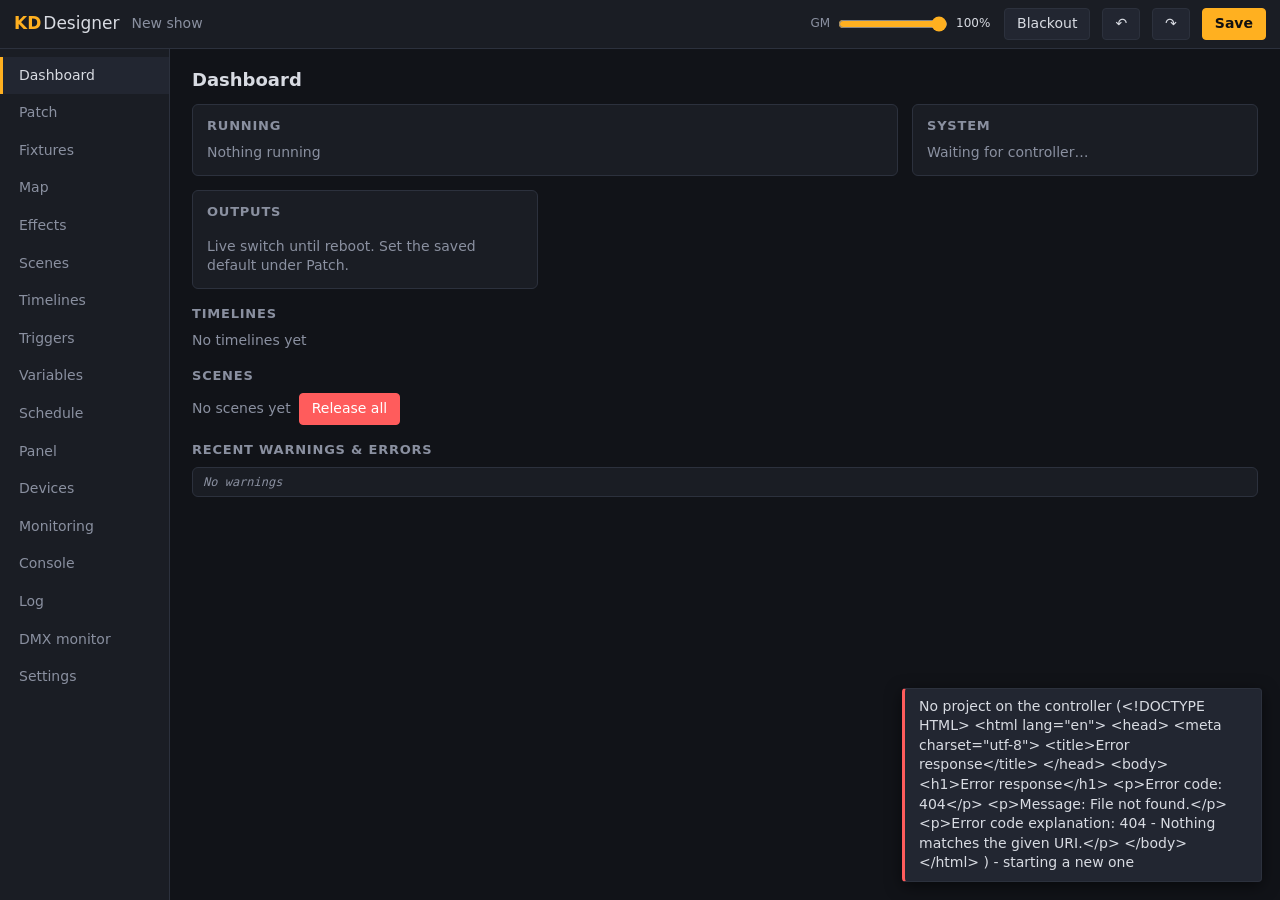
==== data/www/index.html @ e789a769 "first commit" ====
<!doctype html>
<html lang="en">
<head>
<meta charset="utf-8">
<meta name="viewport" content="width=device-width,initial-scale=1">
<title>KD Designer</title>
<link rel="stylesheet" href="style.css">
</head>
<body>
<header class="top">
  <div class="brand">KD<span>Designer</span></div>
  <div id="projName" class="proj"></div>
  <div class="chips" id="chips"></div>
  <div class="spacer"></div>
  <label class="gm" title="Grand master">GM <input type="range" id="gm" min="0" max="100" value="100"><span id="gmVal">100%</span></label>
  <button id="bo" class="btn" title="Blackout">Blackout</button>
  <button id="undoBtn" class="btn" title="Undo (Ctrl+Z)" disabled>↶</button>
  <button id="redoBtn" class="btn" title="Redo (Ctrl+Y)" disabled>↷</button>
  <button id="save" class="btn primary" title="Save project to USB (Ctrl+S)">Save</button>
</header>
<nav class="side" id="nav">
  <button data-view="dashboard">Dashboard</button>
  <button data-view="patch">Patch</button>
  <button data-view="fixtures">Fixtures</button>
  <button data-view="map">Map</button>
  <button data-view="effects">Effects</button>
  <button data-view="scenes">Scenes</button>
  <button data-view="timelines">Timelines</button>
  <button data-view="triggers">Triggers</button>
  <button data-view="variables">Variables</button>
  <button data-view="schedule">Schedule</button>
  <button data-view="panel">Panel</button>
  <button data-view="devices">Devices</button>
  <button data-view="monitor">Monitoring <span id="monBadge" class="badge"></span></button>
  <button data-view="console">Console</button>
  <button data-view="log">Log <span id="logBadge" class="badge"></span></button>
  <button data-view="dmx">DMX monitor</button>
  <button data-view="settings">Settings</button>
</nav>
<main id="main"></main>
<div id="toast"></div>
<script src="fx.js"></script>
<script src="model.js"></script>
<script src="fixture-lib.js"></script>
<!-- The UI in parts, in this order (one shared scope; app-main.js starts it). -->
<script src="app-core.js"></script>
<script src="app-grammar.js"></script>
<script src="app-rig.js"></script>
<script src="app-library.js"></script>
<script src="app-show.js"></script>
<script src="app-triggers.js"></script>
<script src="app-trigger-tools.js"></script>
<script src="app-system.js"></script>
<script src="app-drivers.js"></script>
<script src="app-main.js"></script>
</body>
</html>
---- data/www/style.css ----
:root {
  --bg: #111318; --panel: #1a1d24; --panel2: #222631; --border: #2c313d;
  --text: #d8dbe2; --muted: #8a90a0; --accent: #ffb020; --blue: #4aa3ff;
  --ok: #3ecf8e; --warn: #ffb020; --err: #ff5c5c; --debug: #6b7280;
  --mono: ui-monospace, "Cascadia Mono", Consolas, monospace;
}
* { box-sizing: border-box; }
html, body { margin: 0; height: 100%; }
body {
  background: var(--bg); color: var(--text); font: 14px/1.4 system-ui, "Segoe UI", sans-serif;
  display: grid; grid-template-columns: var(--nav-w, 170px) 1fr; grid-template-rows: auto 1fr; overflow: hidden;
}
button, input, select, textarea { font: inherit; color: inherit; }
input, select, textarea {
  background: var(--bg); border: 1px solid var(--border); border-radius: 4px; padding: 4px 6px; min-width: 0;
}
input:focus, select:focus, textarea:focus { outline: none; border-color: var(--blue); }
input[type=range] { padding: 0; accent-color: var(--accent); }
input[type=checkbox] { accent-color: var(--accent); }
input.invalid { border-color: var(--err); background: #2a1515; }
h2 { margin: 0 0 12px; font-size: 18px; font-weight: 600; }
h3 { margin: 16px 0 8px; font-size: 13px; text-transform: uppercase; letter-spacing: .06em; color: var(--muted); }

.top {
  grid-column: 1 / -1; display: flex; align-items: center; gap: 12px; padding: 8px 14px;
  background: var(--panel); border-bottom: 1px solid var(--border); flex-wrap: wrap;
}
.brand { font-weight: 700; font-size: 17px; color: var(--accent); }
.brand span { color: var(--text); font-weight: 400; margin-left: 2px; }
.proj { color: var(--muted); }
.proj.dirty::after { content: " ● unsaved"; color: var(--accent); }
.spacer { flex: 1; }
.chips { display: flex; gap: 6px; flex-wrap: wrap; }
.chip { font-size: 12px; padding: 2px 8px; border-radius: 10px; background: var(--panel2); color: var(--muted); white-space: nowrap; }
.chip.ok { color: var(--ok); } .chip.bad { color: var(--err); }
.gm { display: flex; align-items: center; gap: 6px; color: var(--muted); font-size: 12px; }
.gm input { width: 110px; }
#gmVal { width: 36px; color: var(--text); }

.btn {
  background: var(--panel2); border: 1px solid var(--border); border-radius: 4px; padding: 5px 12px; cursor: pointer;
}
.btn:hover { border-color: var(--muted); }
.btn.primary { background: var(--accent); color: #111; border-color: var(--accent); font-weight: 600; }
.btn.danger, .btn.active-bo { background: var(--err); border-color: var(--err); color: #fff; }
.btn.small { padding: 2px 8px; font-size: 12px; }
.btn.ghost { background: none; }

.side { background: var(--panel); border-right: 1px solid var(--border); padding: 8px 0; overflow-y: auto; position: relative; }
.side button { overflow: hidden; text-overflow: ellipsis; white-space: nowrap; }
.side button {
  display: flex; justify-content: space-between; width: 100%; text-align: left; background: none; border: 0;
  padding: 9px 16px; cursor: pointer; color: var(--muted); border-left: 3px solid transparent;
}
.side button:hover { color: var(--text); }
.side button.on { color: var(--text); border-left-color: var(--accent); background: var(--panel2); }
.badge { background: var(--err); color: #fff; border-radius: 8px; font-size: 11px; padding: 0 6px; }
.badge:empty { display: none; }

main { overflow: auto; padding: 18px 22px; }
.grid { display: grid; gap: 14px; grid-template-columns: repeat(auto-fill, minmax(260px, 1fr)); }
.card { background: var(--panel); border: 1px solid var(--border); border-radius: 6px; padding: 12px 14px; }
.row { display: flex; gap: 8px; align-items: center; flex-wrap: wrap; }
.muted { color: var(--muted); }
.mono { font-family: var(--mono); }
.split { display: grid; grid-template-columns: var(--left, 220px) 14px minmax(0, 1fr); column-gap: 2px; align-items: start; }
.split > :first-child { min-width: 0; }
.list .item > span { min-width: 0; overflow: hidden; text-overflow: ellipsis; white-space: nowrap; }

/* draggable dividers: drag to resize, double-click to reset */
.splitter { align-self: stretch; cursor: col-resize; position: relative; touch-action: none; min-height: 40px; }
.splitter::after { content: ""; position: absolute; left: 6px; top: 0; bottom: 0; width: 2px; border-radius: 1px; background: var(--border); transition: background .15s; }
.splitter:hover::after, .splitter.drag::after { background: var(--accent); }
.side > .splitter { position: absolute; top: 0; right: 0; bottom: 0; width: 10px; min-height: 0; z-index: 5; }
.side > .splitter::after { left: 8px; background: transparent; }
.side > .splitter:hover::after, .side > .splitter.drag::after { background: var(--accent); }
body.resizing, body.resizing * { cursor: col-resize !important; user-select: none !important; }
.list { background: var(--panel); border: 1px solid var(--border); border-radius: 6px; overflow: hidden; }
.list .item { padding: 8px 12px; cursor: pointer; border-bottom: 1px solid var(--border); display: flex; gap: 8px; }
.list .item:last-child { border-bottom: 0; }
.list .item:hover { background: var(--panel2); }
.list .item.sel { background: var(--panel2); box-shadow: inset 3px 0 var(--accent); }
.list .item .id { color: var(--muted); width: 24px; }
.form { display: grid; grid-template-columns: 120px 1fr; gap: 8px 12px; align-items: center; max-width: 640px; }
.form label { color: var(--muted); }

table { border-collapse: collapse; width: 100%; }
th { text-align: left; font-weight: 500; color: var(--muted); font-size: 12px; padding: 4px 6px; border-bottom: 1px solid var(--border); }
td { padding: 3px 6px; border-bottom: 1px solid var(--border); }
td input, td select { width: 100%; }
td.narrow { width: 80px; }
.row.nowrap { flex-wrap: nowrap; }
.uni td.off input:not([type=checkbox]), .uni td.off select { opacity: .35; }
.uni th.off { text-decoration: line-through; }
/* On/off buttons (also used as <button>, so set the background explicitly). */
.toggle { display: inline-flex; align-items: center; gap: 6px; padding: 6px 14px; border: 1px solid #3a4150; border-radius: 6px; cursor: pointer;
  background: var(--panel2); color: var(--text); font: inherit; font-weight: 500; user-select: none; transition: background .12s, border-color .12s; }
.toggle:hover { border-color: var(--muted); background: #2a2f3b; }
.toggle.on { background: var(--ok); border-color: var(--ok); color: #06130d; font-weight: 600; }
.toggle.on:hover { background: #52dba0; }
.toggle input { display: none; }
.dot { display: inline-block; width: 8px; height: 8px; border-radius: 50%; background: var(--debug); margin-right: 6px; }
.dot.ok { background: var(--ok); } .dot.bad { background: var(--err); } .dot.warn { background: var(--warn); }

.pb { padding: 8px 0; border-bottom: 1px solid var(--border); }
.pb:last-child { border-bottom: 0; }
.bar { height: 6px; background: var(--panel2); border-radius: 3px; overflow: hidden; margin: 6px 0; }
.bar > div { height: 100%; background: var(--accent); }
.tag { font-size: 11px; padding: 1px 6px; border-radius: 3px; background: var(--panel2); color: var(--muted); }
.tag.bad { color: #fff; background: var(--err); }

/* timeline */
tr.trig-cue td { background: color-mix(in srgb, #ffd23f 5%, transparent); }

/* timeline tracks (Pharos-style lanes) */
.tl-tools { margin-top: 10px; }
.tl-tools .btn.on { border-color: var(--accent); color: var(--accent); }
.tl-scroll { margin: 6px 0 4px; border: 1px solid var(--border); border-radius: 4px; background: var(--panel); overflow-x: auto; overflow-y: hidden; }
.tl-grid { position: relative; width: calc(210px + var(--w)); user-select: none; touch-action: none; }
.tl-row { display: grid; grid-template-columns: 210px var(--w); border-top: 1px solid var(--border); }
.tl-row:first-child { border-top: 0; }
/* the track names stay put while the lanes scroll sideways */
.tl-h { position: sticky; left: 0; z-index: 5; background: var(--panel); display: flex; gap: 4px; align-items: center; padding: 4px 6px; border-right: 1px solid var(--border); font-size: 12px; min-width: 0; }
.tl-h.on { background: color-mix(in srgb, var(--accent) 10%, var(--panel)); }
.tl-h.cur { box-shadow: inset 3px 0 var(--accent); background: color-mix(in srgb, var(--accent) 8%, var(--panel)); }
.tl-h input { flex: 1; min-width: 0; padding: 3px 5px; font-size: 12px; }
.tl-h .btn { white-space: nowrap; }
/* grid lines at the snap step (they follow the zoom) */
.tl-lane { position: relative; height: 44px; background: var(--panel2); overflow: hidden; cursor: crosshair;
  background-image: linear-gradient(to right, color-mix(in srgb, var(--border) 55%, transparent) 1px, transparent 1px); background-size: var(--g) 100%; }
.tl-lane.curlane { background-color: color-mix(in srgb, var(--accent) 5%, var(--panel2)); }
.tl-lane.drop { background-color: color-mix(in srgb, var(--blue) 14%, var(--panel2)); }
.tl-lane.ruler { height: 22px; cursor: text; background: var(--panel); background-image: none; }
.tl-lane.ruler span { position: absolute; top: 4px; font-size: 10px; color: var(--muted); padding-left: 3px; border-left: 1px solid var(--border); pointer-events: none; transform: none; }
.tl-lane.trig { height: 26px; }
.tl-lane .head { position: absolute; top: 0; bottom: 0; width: 2px; background: var(--accent); pointer-events: none; display: none; z-index: 3; }
.tl-cur { position: absolute; top: 0; bottom: 0; width: 0; border-left: 1px dashed var(--text); opacity: .7; pointer-events: none; z-index: 3; }
.tl-after { position: absolute; top: 0; bottom: 0; right: 0; background: rgba(0, 0, 0, .28); pointer-events: none; }
.tl-endm { position: absolute; top: 0; bottom: 0; width: 9px; margin-left: -9px; cursor: ew-resize; z-index: 4;
  background: var(--accent); clip-path: polygon(0 0, 100% 0, 100% 100%); }
.tl-box { position: absolute; border: 1px solid var(--accent); background: color-mix(in srgb, var(--accent) 14%, transparent); pointer-events: none; z-index: 6; }
.blk { position: absolute; top: 4px; bottom: 4px; min-width: 4px; border-radius: 3px; overflow: hidden; cursor: grab; border: 1px solid color-mix(in srgb, var(--bc) 70%, transparent);
  background: color-mix(in srgb, var(--bc) calc(var(--ba) * 55%), var(--panel)); }
.blk:active { cursor: grabbing; }
/* colour clip: a solid bar of its colour at its intensity; effect/scene clips: a preview */
.blk.solid { background: var(--solid); }
.blk .thumb { position: absolute; inset: 0; width: 100%; height: 100%; pointer-events: none; }
/* holds until the next cue: no end edge of its own */
.blk.hold { border-right-style: dashed; border-top-right-radius: 0; border-bottom-right-radius: 0; }
.blk .ramp { position: absolute; top: 0; bottom: 0; left: 0; pointer-events: none; }
.blk .ramp.out { left: auto; right: 0; }
.blk .ramp svg { width: 100%; height: 100%; display: block; }
.blk .ramp polygon { fill: rgba(0, 0, 0, .38); }
.blk .ramp polyline { fill: none; stroke: color-mix(in srgb, var(--bc) 60%, #fff); stroke-width: 1.5; vector-effect: non-scaling-stroke; }
.blk span { position: relative; padding: 0 5px; font-size: 11px; line-height: 34px; white-space: nowrap; color: #fff; text-shadow: 0 0 3px #000, 0 0 2px #000; pointer-events: none; }
.blk .eg { position: absolute; top: 0; bottom: 0; width: 6px; cursor: ew-resize; z-index: 1; }
.blk .eg.l { left: 0; }
.blk .eg.r { right: 0; }
.blk .eg:hover { background: color-mix(in srgb, var(--bc) 50%, transparent); }
.blk .fh { position: absolute; top: 0; width: 8px; height: 8px; margin-left: -4px; background: #fff; border: 1px solid #000; cursor: col-resize; z-index: 2; opacity: 0; }
.blk .fh.out { margin-left: 0; margin-right: -4px; }
.blk:hover .fh, .blk.sel .fh { opacity: .9; }
.blk.sel, .tcue.sel { outline: 2px solid var(--accent); outline-offset: -1px; z-index: 2; }
.blk.fx { background-image: repeating-linear-gradient(90deg, rgba(255, 59, 48, .35) 0 8px, rgba(255, 214, 10, .35) 8px 16px, rgba(52, 199, 89, .35) 16px 24px, rgba(10, 132, 255, .35) 24px 32px); }
.fx-def { font-size: 11px; }
.blk.bad { --bc: var(--err) !important; background-image: repeating-linear-gradient(45deg, transparent 0 6px, rgba(255, 92, 92, .25) 6px 12px); }
.tcue { position: absolute; top: 2px; bottom: 2px; border-left: 2px dashed var(--tc, #ffd23f); cursor: grab; }
.tcue::before { content: ''; position: absolute; top: 7px; left: -6px; width: 9px; height: 9px; transform: rotate(45deg); background: var(--tc, #ffd23f); }
.tcue span { position: absolute; left: 7px; top: 3px; font-size: 11px; white-space: nowrap; color: var(--tc, #ffd23f); padding: 0 3px; border-radius: 3px; }
.tcue span:hover, .tcue.sel span { background: color-mix(in srgb, var(--tc, #ffd23f) 18%, transparent); }
.tcue::after { content: ''; position: absolute; top: 0; bottom: 0; left: -7px; width: 12px; }   /* wider grab area than the 2px line */
.tcue.bad { --tc: var(--err); }
.cue-ed { margin-top: 12px; padding: 10px; border: 1px solid var(--border); border-radius: 6px; background: var(--panel); }
.cue-ed .form { margin-top: 8px; }
.cue-ed .swatch { width: 18px; height: 18px; }
.seg { display: inline-flex; border: 1px solid var(--border); border-radius: 5px; overflow: hidden; }
.seg button { background: var(--panel2); color: var(--muted); border: 0; padding: 4px 10px; cursor: pointer; font: inherit; font-size: 12px; }
.seg button.on { background: var(--blue); color: #fff; }
.cue-list tr[data-cuerow] { cursor: pointer; }
.cue-list tr.sel td { background: color-mix(in srgb, var(--accent) 12%, transparent); }
.track-fx { margin-top: 10px; padding: 10px; border: 1px solid color-mix(in srgb, var(--accent) 50%, var(--border)); border-radius: 6px; display: flex; flex-direction: column; gap: 8px; }

/* map (floor plan with fixtures) */
.map-tools { margin: 8px 0; gap: 8px; }
.map-wrap { max-width: 100%; }
.map-canvas, .mini-map { position: relative; width: 100%; border: 1px solid var(--border); border-radius: 6px; overflow: hidden; user-select: none; touch-action: none;
  background-color: #0c0e12; background-image: linear-gradient(rgba(255,255,255,.05) 1px, transparent 1px), linear-gradient(90deg, rgba(255,255,255,.05) 1px, transparent 1px);
  background-size: 2.5% 4%, 2.5% 4%; }
.map-canvas.has-bg { background-image: none; }
.map-canvas img, .mini-map img { position: absolute; inset: 0; width: 100%; height: 100%; object-fit: fill; opacity: .55; pointer-events: none; }
.mini-map { max-width: 520px; }
.mfx { position: absolute; transform: translate(-50%, -50%); display: flex; flex-direction: column; align-items: center; cursor: grab; z-index: 1; }
.mfx .dot, .sc-chip .dot { width: 24px; height: 24px; box-sizing: border-box; border-radius: 50%; border: 2px solid #9aa3b5; background: #20242d; color: #cfd5e2;
  display: grid; place-items: center; transition: background .15s, box-shadow .15s, color .15s; }
.mfx .dot svg, .sc-chip .dot svg { width: 15px; height: 15px; }
.mfx .dot.lit, .sc-chip .dot.lit { color: #111; }
/* maps with many fixtures (pixel grids): small dots without icons */
.map-canvas.dense .mfx .dot { width: 13px; height: 13px; border-width: 1.5px; transition: none; }
.fx-prev .mfx .dot { transition: none; }   /* repainted every frame anyway */
.map-canvas.dense .mfx .dot svg { display: none; }
.map-canvas.dense .mfx .lbl { font-size: 9px; }
/* Scenes: fixtures that are not in the scene are faded */
.sc-map .mfx { cursor: pointer; }
.mfx.out .dot, .sc-chip.out .dot { border-style: dashed; opacity: .5; }
.mfx.out .lbl { opacity: .55; }
.mfx .lbl { margin-top: 2px; font-size: 10px; white-space: nowrap; color: var(--text); text-shadow: 0 0 3px #000, 0 0 2px #000; pointer-events: none; }
.mfx.sel .dot { border-color: var(--accent); outline: 2px solid color-mix(in srgb, var(--accent) 45%, transparent); outline-offset: 2px; }
.mini-map .mfx { cursor: pointer; }
.mini-map .mfx:not(.sel) { opacity: .55; }
.map-canvas .band { position: absolute; border: 1px dashed var(--accent); background: color-mix(in srgb, var(--accent) 12%, transparent); pointer-events: none; z-index: 2; }
.map-selbar { display: flex; flex-wrap: wrap; gap: 6px; align-items: center; margin-top: 8px; padding: 8px; border-radius: 6px; background: var(--panel); border: 1px solid var(--border); }
.map-fx .placed { width: 14px; color: var(--muted); }
.map-fx .placed.on { color: var(--accent); }
.map-fx { max-height: 50vh; overflow-y: auto; }
.map-fx .item { cursor: grab; user-select: none; }
.map-ghost { position: fixed; z-index: 90; transform: translate(-50%, -130%); padding: 3px 8px; border-radius: 4px; background: var(--accent); color: #000; font-size: 12px; pointer-events: none; }
/* timeline ruler (the .tl-lane.ruler row) */
.ruler { position: relative; height: 16px; font-size: 10px; color: var(--muted); }
.ruler span { position: absolute; transform: translateX(-50%); }

/* autocomplete */
.ac { position: fixed; z-index: 50; background: var(--panel); border: 1px solid var(--border); border-radius: 4px; box-shadow: 0 6px 24px #0008; max-height: 260px; overflow-y: auto; min-width: 260px; display: none; }
.ac .opt { padding: 4px 10px; display: flex; gap: 10px; cursor: pointer; font-family: var(--mono); font-size: 13px; }
.ac .opt.on { background: var(--panel2); box-shadow: inset 2px 0 var(--accent); }
.ac .opt .d { color: var(--muted); font-family: system-ui, sans-serif; margin-left: auto; }
.ac .opt.hint { color: var(--muted); cursor: default; font-style: italic; }
.ac .sig { border-top: 1px solid var(--border); padding: 4px 10px; font-size: 12px; color: var(--muted); font-family: var(--mono); }
.cmd, .cmd-like { font-family: var(--mono); width: 100%; }

/* trigger list */
.trig-list { max-height: calc(100vh - 250px); overflow-y: auto; }
.list .item.sep { font-weight: 600; font-size: 12px; letter-spacing: .04em; color: var(--muted); background: var(--bg); padding: 10px 12px 4px; border-bottom: 2px solid var(--tc, var(--border)); }
.list .item.disabled { opacity: .45; }
.list .item.tinted { box-shadow: inset 4px 0 var(--tc); background: color-mix(in srgb, var(--tc) 9%, transparent); }
.list .item.tinted.sel { box-shadow: inset 4px 0 var(--tc), inset 0 0 0 1px color-mix(in srgb, var(--tc) 60%, transparent); background: color-mix(in srgb, var(--tc) 18%, var(--panel2)); }
.list .item[data-drag] { cursor: grab; touch-action: none; user-select: none; }
.trig-list .item { transition: background-color 1.2s, box-shadow 1.2s; }
.trig-list .item.fire { background-color: color-mix(in srgb, var(--accent) 40%, transparent); box-shadow: inset 0 0 0 2px var(--accent); transition: none; }
.trig-list .item.running:not(.fire) { background-color: color-mix(in srgb, var(--accent) 16%, transparent); box-shadow: inset 0 0 0 2px var(--accent); animation: trigRun 1.6s ease-in-out infinite; }
@keyframes trigRun { 50% { background-color: color-mix(in srgb, var(--accent) 28%, transparent); } }
.run-left { font-size: 11px; color: var(--accent); margin-left: 4px; white-space: nowrap; }
.fl-node.running rect:not(.fl-col) { stroke: var(--accent); stroke-width: 2; fill: color-mix(in srgb, var(--accent) 22%, var(--panel2)); }
.fired-from { font-size: 11px; font-weight: 600; color: var(--accent); margin-left: 4px; white-space: nowrap; }

/* trigger flow view (show flow) */
.flow-toggle { font-size: 13px; font-weight: 400; margin-left: 14px; cursor: pointer; }
.trig-flow { overflow: auto; resize: vertical; min-height: 80px; max-height: 80vh; background: var(--panel); border: 1px solid var(--border); border-radius: 6px; }
.trig-flow svg { display: block; font-size: 12px; }
.flow-help { font-size: 12px; margin: 4px 0 12px; }
.fl-node { cursor: pointer; }
.fl-node rect { fill: var(--panel2); stroke: var(--border); transition: fill 1.2s, stroke 1.2s; }
.fl-node rect.fl-col { stroke: none; }
.fl-node text { fill: var(--text); pointer-events: none; }
.fl-node .fl-id, .fl-node .fl-type { fill: var(--muted); font-size: 11px; }
.fl-node.tl rect { fill: color-mix(in srgb, var(--blue) 14%, var(--panel2)); stroke: color-mix(in srgb, var(--blue) 55%, transparent); }
.fl-node.disabled { opacity: .45; }
.fl-node.sel rect:not(.fl-col) { stroke: var(--accent); stroke-width: 2; }
.fl-node:hover rect:not(.fl-col) { stroke: var(--text); }
.fl-node.fire rect:not(.fl-col) { fill: color-mix(in srgb, var(--accent) 55%, var(--panel2)); stroke: var(--accent); transition: none; }
.fl-node.fire-src rect:not(.fl-col) { stroke: var(--accent); transition: none; }
.fl-edge path { fill: none; stroke: var(--muted); stroke-opacity: .55; stroke-width: 1.4; marker-end: url(#flArrow); transition: stroke 1.2s, stroke-width 1.2s, stroke-opacity 1.2s; }
.fl-edge.weak path, .fl-edge.back path { stroke-dasharray: 5 4; }
.fl-edge.sel path { stroke: var(--text); stroke-opacity: .9; }
.fl-edge.fire path { stroke: var(--accent); stroke-opacity: 1; stroke-width: 3; marker-end: url(#flArrowHot); transition: none; }
.fl-edge:hover path { stroke-opacity: 1; stroke-width: 2.4; }
.fl-edge path.hit { stroke: transparent; stroke-width: 10; stroke-dasharray: none; marker-end: none; transition: none; }
.fl-why { fill: var(--text); font-size: 11px; paint-order: stroke; stroke: var(--panel); stroke-width: 4px; stroke-linejoin: round; pointer-events: none; }
#flArrow path { fill: var(--muted); }
#flArrowHot path { fill: var(--accent); }

/* Triggers page tools: templates, find & replace, history (app-trigger-tools.js) */
h2.trig-head { display: flex; align-items: center; flex-wrap: wrap; gap: 4px 0; }
h2.trig-head .btn { margin-left: 6px; }
.btn.on { border-color: var(--accent); color: var(--accent); }
.trig-tool { background: var(--panel); border: 1px solid var(--border); border-radius: 6px; padding: 10px 12px; margin-bottom: 12px; display: flex; flex-direction: column; gap: 8px; max-height: 60vh; overflow: auto; }
.trig-tool h4 { margin: 6px 0 0; font-size: 13px; color: var(--muted); text-transform: uppercase; letter-spacing: .04em; }
.tpl-grid { display: grid; grid-template-columns: repeat(auto-fill, minmax(280px, 1fr)); gap: 8px; }
.tpl-card { background: var(--panel2); border: 1px solid var(--border); border-radius: 6px; padding: 8px 10px; display: flex; flex-direction: column; gap: 4px; font-size: 13px; }
.tpl-trig { border-top: 1px solid var(--border); padding-top: 4px; }
.tpl-trig code { display: block; font-size: 11.5px; margin: 2px 0 0 8px; white-space: pre-wrap; word-break: break-word; }
.fr-hits { display: flex; flex-direction: column; gap: 4px; }
.fr-hit { background: var(--panel2); border-radius: 4px; padding: 4px 8px; cursor: pointer; font-size: 13px; }
.fr-hit:hover { outline: 1px solid var(--accent); }
.fr-hit .id { color: var(--muted); font-size: 11px; }
.fr-hit .mono { font-size: 12px; word-break: break-word; }
.fr-hit mark { background: color-mix(in srgb, var(--accent) 45%, transparent); color: inherit; border-radius: 2px; }
.fr-after { color: var(--ok); }
.fr-after.bad { color: var(--err); }
.trig-hist { background: var(--panel); border: 1px solid var(--border); border-radius: 6px; padding: 6px 8px; margin-bottom: 12px; }
.hist-body { overflow: auto; max-height: 300px; resize: vertical; }
.hist-body svg { display: block; font-size: 12px; }
.hist-row { cursor: pointer; }
.hist-bg { fill: transparent; }
.hist-row:nth-child(even) .hist-bg { fill: color-mix(in srgb, var(--text) 3%, transparent); }
.hist-row:hover .hist-bg { fill: color-mix(in srgb, var(--accent) 12%, transparent); }
.hist-lbl { fill: var(--text); }
.hist-lbl .fl-id, .hist-n { fill: var(--muted); font-size: 11px; }
.hist-tick:hover { stroke: var(--text); stroke-width: 1; }
.hist-grid { stroke: var(--border); stroke-dasharray: 2 3; }
.hist-ax { fill: var(--muted); font-size: 11px; }
.hist-now { stroke: var(--accent); stroke-opacity: .6; }
.list .item.dragging { opacity: .35; }
.drag-ghost { position: fixed; z-index: 80; pointer-events: none; background: var(--panel2); border: 1px solid var(--accent); border-radius: 4px; box-shadow: 0 8px 24px #000a; opacity: .95; padding: 8px 12px; display: flex; gap: 8px; }
body.dragging-item, body.dragging-item * { cursor: grabbing !important; user-select: none !important; }
.list .item.drop-before { box-shadow: inset 0 3px 0 var(--accent) !important; }
.list .item.drop-after { box-shadow: inset 0 -3px 0 var(--accent) !important; }
/* trigger action lines: drag by the grip to change the order */
.act-grip { cursor: grab; touch-action: none; user-select: none; color: var(--muted); padding: 0 2px; font-size: 16px; }
.act-grip:hover { color: var(--text); }
.act-row.dragging { opacity: .35; }
.act-row.drop-before { box-shadow: 0 -3px 0 var(--accent); }
.act-row.drop-after { box-shadow: 0 3px 0 var(--accent); }
.swatches { gap: 6px; }
.swatch.custom { position: relative; background: conic-gradient(red, yellow, lime, cyan, blue, magenta, red); color: #fff; font-weight: 700; text-shadow: 0 0 2px #000; }
.swatch.custom input { display: block; position: absolute; inset: 0; width: 100%; height: 100%; opacity: 0; cursor: pointer; border: 0; padding: 0; }

/* syntax highlighting (mirror behind a transparent-text input) */
.hl { position: relative; flex: 1; min-width: 0; background: var(--bg); border-radius: 4px; }
.hl.invalid { background: #2a1515; }
.hl > input, .hl > .mirror { font-family: var(--mono); font-size: 13px; line-height: 20px; height: 30px; padding: 4px 6px; border: 1px solid transparent; border-radius: 4px; box-sizing: border-box; letter-spacing: 0; }
.hl > input { position: relative; z-index: 1; width: 100%; background: transparent !important; color: transparent; caret-color: var(--text); border-color: var(--border); }
.hl > input:focus { border-color: var(--blue); }
.hl > input.invalid { border-color: var(--err); }
.hl > input::selection { background: #4aa3ff55; color: transparent; }
.hl > input::placeholder { color: var(--muted); }
.hl > .mirror { position: absolute; inset: 0; overflow: hidden; pointer-events: none; color: var(--text); }
.hl .mi { white-space: pre; }
.hl-cmd { color: #ff9f43; font-weight: 600; }
.hl-kw { color: #4aa3ff; }
.hl-ref { color: #3ecf8e; }
.hl-num { color: #c084fc; }
.hl-addr { color: #3ad1e0; }
.hl-str { color: #ffd88a; }
.hl-var { color: #f472b6; font-weight: 600; }
.hl-comment { color: var(--muted); font-style: italic; }
.hl-err { color: #ff8080; text-decoration: underline wavy #ff5c5c; text-underline-offset: 3px; }
.hl-ghost { opacity: .55; font-style: italic; }
#hltip { position: fixed; z-index: 70; display: none; max-width: 340px; background: var(--panel2); border: 1px solid var(--border); border-left: 3px solid var(--blue);
  border-radius: 4px; padding: 6px 10px; font-size: 12px; white-space: pre-line; box-shadow: 0 6px 20px #0009; pointer-events: none; }
#hltip.hltip-cmd { border-left-color: #ff9f43; } #hltip.hltip-ref { border-left-color: #3ecf8e; } #hltip.hltip-num { border-left-color: #c084fc; }
#hltip.hltip-addr { border-left-color: #3ad1e0; } #hltip.hltip-str { border-left-color: #ffd88a; } #hltip.hltip-var { border-left-color: #f472b6; }
#hltip.hltip-err { border-left-color: var(--err); }

.keys { font-size: 11px; margin: 6px 0 0; line-height: 1.5; }

/* trigger type tags: one colour per type */
.tag.tt { font-weight: 600; letter-spacing: .02em; color: var(--ttc, var(--muted)); background: color-mix(in srgb, var(--ttc, var(--muted)) 16%, transparent); }
.tt-startup { --ttc: #9ca3af; } .tt-time { --ttc: #3ecf8e; } .tt-interval { --ttc: #2dd4bf; }
.tt-udp { --ttc: #4aa3ff; } .tt-osc { --ttc: #818cf8; } .tt-tcp { --ttc: #38bdf8; } .tt-http { --ttc: #a3e635; }
.tt-input { --ttc: #ffb020; } .tt-timeline_end { --ttc: #b07cff; } .tt-mode { --ttc: #e879f9; } .tt-panel { --ttc: #3ad1e0; }
.tt-dmx_change { --ttc: #ff9f43; } .tt-device { --ttc: #ff5c5c; } .tt-projector { --ttc: #ffb020; } .tt-variable { --ttc: #f472b6; } .tt-manual { --ttc: #d8dbe2; }
.tt-if { --ttc: #ffd23f; }

/* fixtures list */
.fx-list .item { gap: 6px; }
.list.fx-list .item > .nm { flex: 1 1 auto; min-width: 70px; }
.fx-list .item .tag.tt { max-width: 90px; overflow: hidden; text-overflow: ellipsis; white-space: nowrap; flex-shrink: 1; }
.fx-list .item.in-grp { box-shadow: inset 3px 0 0 var(--accent); }
.grp-tag { color: var(--accent); background: color-mix(in srgb, var(--accent) 14%, transparent); }

/* effects editor */
.fx-ed { margin-top: 8px; border: 1px solid var(--border); border-radius: 6px; overflow: hidden; background: #0e1015; }
.fx-code { display: grid; grid-template-columns: auto 1fr; height: 260px; }
.fx-gutter { margin: 0; padding: 8px 6px 8px 10px; font: 12px/1.5 var(--mono); color: var(--muted); text-align: right; overflow: hidden; background: var(--panel); border-right: 1px solid var(--border); user-select: none; }
#fxCode { resize: none; border: 0; border-radius: 0; padding: 8px 10px; font: 12px/1.5 var(--mono); background: transparent; color: var(--text); white-space: pre; overflow: auto; tab-size: 2; }
#fxCode.invalid { box-shadow: inset 3px 0 0 var(--err); }
.fx-err { padding: 4px 10px; font-size: 12px; border-top: 1px solid var(--border); background: var(--panel); }
.fx-err .ok { color: var(--ok); }
.fx-prev.strip { display: flex; gap: 4px; margin-top: 8px; padding: 10px; border-radius: 6px; background: #0c0e12; border: 1px solid var(--border); }
.fx-prev.strip span { flex: 1; height: 34px; border-radius: 4px; background: #20242d; }
.fx-prev.map-canvas { margin-top: 8px; }
.fx-prev .fx-ovl { position: absolute; inset: 0; width: 100%; height: 100%; opacity: .6; pointer-events: none; }   /* scaled up smoothly */
.fx-prev.grid { display: grid; gap: 3px; margin-top: 8px; padding: 10px; border-radius: 6px; background: #0c0e12; border: 1px solid var(--border); max-width: 340px; }
.fx-prev.grid span { aspect-ratio: 1; border-radius: 3px; background: #20242d; }
.fx-note { font-size: 11px; margin: -2px 0 4px; line-height: 1.35; }
.fx-params .fx-note { padding-left: 98px; }
.fx-params { display: flex; flex-direction: column; gap: 4px; margin-top: 8px; max-width: 520px; }
.fx-pn { min-width: 90px; font-size: 12px; color: var(--muted); }
.fx-pv { min-width: 44px; text-align: right; font-size: 12px; }
.fx-ref { margin-top: 10px; font-size: 12px; color: var(--muted); }
.fx-ref summary { cursor: pointer; color: var(--text); }
.fx-ref p { margin: 6px 0; }
.fx-funcs code { cursor: pointer; display: inline-block; margin: 2px; padding: 1px 5px; border-radius: 3px; background: var(--panel2); }
.fx-funcs code:hover { background: var(--blue); color: #fff; }

/* colour wheel */
.cw { display: flex; gap: 12px; align-items: flex-start; padding: 8px; border-radius: 6px; border: 1px solid var(--border); background: var(--panel2); outline: none; flex-wrap: wrap; }
.cw:focus-visible, .cw:focus { border-color: var(--accent); box-shadow: 0 0 0 2px color-mix(in srgb, var(--accent) 35%, transparent); }
.cw-disc { position: relative; width: 150px; height: 150px; flex: none; }
.cw-disc canvas { width: 150px; height: 150px; border-radius: 50%; cursor: crosshair; display: block; touch-action: none; }
.cw-dot { position: absolute; width: 12px; height: 12px; margin: -6px 0 0 -6px; border-radius: 50%; border: 2px solid #fff; box-shadow: 0 0 0 1px #000; pointer-events: none; }
.cw-side { display: flex; flex-direction: column; gap: 6px; min-width: 170px; }
.cw-sw { width: 28px; height: 28px; border-radius: 5px; border: 1px solid var(--border); flex: none; }
.cw-hex { width: 90px; }
.cw-lbl { display: flex; flex-direction: column; font-size: 11px; }
.cw-rgb label { display: flex; align-items: center; gap: 3px; font-size: 11px; }
.cw-rgb input { width: 54px; }
.cw-pal { display: flex; flex-wrap: wrap; gap: 4px; }
.cw-pal .swatch { width: 18px; height: 18px; }

/* triggers with problems */
.trig-err { display: inline-flex; align-items: center; justify-content: center; width: 16px; height: 16px; margin-right: 4px; border-radius: 50%;
  background: var(--err); color: #fff; font-weight: 800; font-size: 11px; flex: none; cursor: help; }
.list .item.has-err { box-shadow: inset 2px 0 0 var(--err); }
.trig-probs { margin-top: 8px; padding: 6px 10px; border-radius: 6px; border: 1px solid color-mix(in srgb, var(--err) 60%, transparent); background: color-mix(in srgb, var(--err) 10%, transparent); font-size: 12px; }
.trig-probs b { color: var(--err); }
.trig-probs ul { margin: 4px 0 0; padding-left: 18px; }

/* trigger list colour filter */
.col-filter { gap: 4px; margin-bottom: 6px; }
.col-filter .swatch { width: 18px; height: 18px; padding: 0; background-color: transparent; }
.col-filter .swatch.on { border-color: var(--text); box-shadow: 0 0 0 2px var(--accent); }
.col-filter.some .swatch:not(.on) { opacity: .45; }
.col-filter .swatch.unused:not(.on) { opacity: .25; transform: scale(.8); }
.col-filter { flex-wrap: wrap; }

/* trigger notes */
.trig-notes { width: 100%; margin-top: 8px; resize: vertical; font-size: 13px; line-height: 1.45; color: var(--text); background: color-mix(in srgb, #ffd23f 5%, var(--panel)); border-left: 3px solid color-mix(in srgb, #ffd23f 55%, transparent); }
.trig-notes::placeholder { font-style: italic; }
.note-mark { color: #ffd23f; opacity: .8; font-size: 12px; margin: 0 4px; cursor: help; }
.list .item.sep { display: flex; align-items: center; }

/* connections of the selected trigger */
.list .item.linked { background: color-mix(in srgb, var(--ok) 7%, transparent); }
.list .item.link-in:not(.link-out) { background: color-mix(in srgb, var(--blue) 9%, transparent); }
.link-mark { font-weight: 700; width: 14px; text-align: center; }
.link-mark.out { color: var(--ok); } .link-mark.in { color: var(--blue); }
.links { margin-top: 10px; display: flex; flex-direction: column; gap: 6px; padding: 8px 10px; background: var(--panel); border: 1px solid var(--border); border-radius: 6px; }
.links .link-head { min-width: 76px; font-size: 12px; }
.chip-link { font-size: 12px; padding: 2px 8px; border-radius: 10px; text-decoration: none; color: var(--text); border: 1px solid var(--border); }
.chip-link.in { border-color: color-mix(in srgb, var(--blue) 60%, transparent); }
.chip-link.out { border-color: color-mix(in srgb, var(--ok) 60%, transparent); }
.chip-link:hover { background: var(--panel2); }
.chip-link small { color: var(--muted); }

/* schedule */
table.sched tr.skipped td { opacity: .5; }
table.sched td:first-child { white-space: nowrap; }

/* mode groups on the dashboard */
.mode-groups { display: flex; flex-direction: column; gap: 10px; }
.mode-group { align-items: center; }
.mode-group > b { min-width: 120px; font-size: 15px; }
.mode-group .toggle { min-width: 84px; justify-content: center; padding: 8px 16px; font-size: 14px; }
.mode-group .toggle.on::before { content: "●"; font-size: 10px; }

/* monitoring */
.mon-bar { margin-bottom: 4px; }
.mon-grid { grid-template-columns: repeat(auto-fill, minmax(280px, 1fr)); }
.mon-card { border-top: 3px solid var(--border); }
.mon-card.online { border-top-color: var(--ok); }
.mon-card.offline { border-top-color: var(--err); background: color-mix(in srgb, var(--err) 6%, var(--panel)); }
.mon-rows { display: grid; grid-template-columns: 90px 1fr; gap: 3px 10px; font-size: 13px; }
.mon-rows > span:nth-child(even) { min-width: 0; overflow: hidden; text-overflow: ellipsis; white-space: nowrap; }
.tag.mon-online, .tag.mon-ok { color: var(--ok); }
.tag.mon-offline { color: #fff; background: var(--err); }
.tag.mon-warn { color: #111; background: var(--warn); }
.tag.mon-unknown { color: var(--muted); }
/* show devices: readings + test buttons on the monitoring cards */
.drv-pts { margin-top: 8px; border-top: 1px solid var(--border); padding-top: 6px; font-size: 13px; }
.drv-row { display: grid; grid-template-columns: minmax(0, 1fr) auto auto; gap: 6px; align-items: center; padding: 2px 0; }
.drv-name { overflow: hidden; text-overflow: ellipsis; white-space: nowrap; }
.drv-row .btn.small { padding: 1px 7px; }
.kiss { display: inline-block; min-width: 20px; text-align: center; border-radius: 3px; background: var(--panel2); color: var(--muted); font-size: 11px; padding: 1px 3px; }
.kiss.on { background: var(--ok); color: #111; }
.devtabs { margin: 0 0 14px; flex-wrap: wrap; }
.devtabs button { padding: 6px 14px; font-size: 13px; }
.devtabs small { opacity: .7; }
.drv-help { max-width: 1100px; }
.drv-dev { margin-bottom: 14px; }
.drv-form { margin: 10px 0; }
.drv-form > label { align-self: center; }
.drv-live { border-top: 1px solid var(--border); padding-top: 8px; }
.drv-slot { margin: 6px 0 10px; }
.drv-tbl { margin: 4px 0 8px; width: auto; }
.drv-tbl td, .drv-tbl th { padding: 3px 8px 3px 0; }
.drv-tbl th:first-child, .drv-tbl td:first-child { width: 90px; }
.drv-tbl th:nth-child(2), .drv-tbl td:nth-child(2) { width: 190px; }
.drv-tbl th:nth-child(3), .drv-tbl td:nth-child(3) { width: 110px; }
.drv-paste summary { cursor: pointer; margin: 6px 0; }
.drv-pre { background: var(--panel2); padding: 8px; border-radius: 4px; max-height: 260px; overflow: auto; font-size: 11px; white-space: pre; user-select: all; }
.mon-grid.wide { grid-template-columns: repeat(auto-fill, minmax(520px, 1fr)); }
.drv-pts h4, .drv-live h4 { margin: 10px 0 4px; font-size: 12px; color: var(--muted); text-transform: uppercase; }
.hist { display: flex; gap: 2px; margin-top: 10px; height: 12px; }
.hist i { flex: 1; border-radius: 1px; background: var(--panel2); }
.hist i.up { background: var(--ok); }
.hist i.down { background: var(--err); }
/* A card opens into the device view: history graph + its log lines */
.mon-grid .mon-open { cursor: pointer; }
.mon-grid .mon-open:hover { border-color: var(--accent); }
.mon-expand { color: var(--muted); font-size: 15px; line-height: 1; }
.mon-open:hover .mon-expand { color: var(--accent); }
#monDetailCard .mon-card { margin-bottom: 12px; }
#monDetailCard .mon-rows { grid-template-columns: 130px 1fr; }
.md-hist .row input[type=date], .md-hist .row input[type=time] { width: auto; }
.md-stats { margin: 10px 0 6px; gap: 6px; }
.md-stats .chip b { color: var(--text); font-weight: 600; }
.md-graph { display: block; width: 100%; height: auto; font-size: 12px; margin-top: 4px; }
.md-graph .h-none { fill: var(--panel2); }
.md-graph .h-up, .md-legend .h-up { fill: var(--ok); background: var(--ok); }
.md-graph .h-down, .md-legend .h-down { fill: var(--err); background: var(--err); }
.md-graph .h-on, .md-legend .h-on { fill: var(--warn); background: var(--warn); }
.md-graph .h-off, .md-legend .h-off { fill: color-mix(in srgb, var(--warn) 22%, var(--panel2)); background: color-mix(in srgb, var(--warn) 22%, var(--panel2)); }
.md-graph .h-unk, .md-legend .h-unk { fill: var(--panel2); background: var(--panel2); }
.md-graph .h-pon, .md-legend .h-pon { fill: var(--blue); background: var(--blue); }
.md-graph .h-poff, .md-legend .h-poff { fill: color-mix(in srgb, var(--blue) 18%, var(--panel2)); background: color-mix(in srgb, var(--blue) 18%, var(--panel2)); }
.md-graph .h-log { fill: var(--blue); cursor: pointer; }
.md-graph .h-log.L0 { fill: var(--debug); } .md-graph .h-log.L2 { fill: var(--warn); } .md-graph .h-log.L3 { fill: var(--err); }
.md-graph .h-log:hover { fill: var(--text); }
.md-legend { gap: 14px; font-size: 12px; margin-top: 4px; }
.md-legend i { display: inline-block; width: 12px; height: 10px; border-radius: 2px; margin-right: 5px; vertical-align: -1px; border: 1px solid var(--border); }
.log.md-log { height: 320px; min-height: 120px; resize: vertical; margin-top: 8px; }
.log .l.flash { background: color-mix(in srgb, var(--accent) 25%, transparent); }
span.mem-ok { color: var(--ok); } span.mem-warn { color: var(--warn); } span.mem-bad { color: var(--err); font-weight: 600; }
.membar { position: relative; height: 8px; background: var(--panel2); border-radius: 4px; margin-top: 10px; }
.membar > div { height: 100%; border-radius: 4px; }
.membar > div.mem-ok { background: var(--ok); } .membar > div.mem-warn { background: var(--warn); } .membar > div.mem-bad { background: var(--err); }
.membar > span { position: absolute; top: -3px; bottom: -3px; width: 2px; background: var(--text); opacity: .7; }
.bad { color: var(--err); }

/* command builder */
.builder { background: var(--panel2); border: 1px solid var(--border); border-radius: 6px; padding: 10px 12px; margin: -2px 0 10px; display: flex; flex-direction: column; gap: 8px; }
.builder .bfields { align-items: center; }
.builder .bprev { font-family: var(--mono); font-size: 13px; background: var(--bg); padding: 4px 8px; border-radius: 4px; overflow: hidden; text-overflow: ellipsis; white-space: nowrap; min-width: 0; }
.builder .ok { color: var(--ok); } .builder .bad { color: var(--err); font-size: 12px; }
.swatch { width: 22px; height: 22px; border-radius: 50%; border: 2px solid var(--border); cursor: pointer; display: inline-flex; align-items: center; justify-content: center; font-size: 12px; color: var(--muted); }
.swatch.on { border-color: var(--text); }
.swatch input { display: none; }
.chk { display: inline-flex; gap: 4px; align-items: center; font-size: 12px; color: var(--muted); }

/* touch panel (preview here, full screen in panel.html) */
.panel-preview { background: #0b0c10; border: 1px solid var(--border); border-radius: 8px; padding: 12px; max-width: 720px; }
.pgrid { display: grid; gap: 10px; }
.pbtn { min-height: 64px; border: 0; border-radius: 10px; color: #fff; font-size: 16px; font-weight: 600; cursor: pointer; padding: 8px; box-shadow: inset 0 -3px 0 #0005; }
.pbtn:active:not(:disabled) { transform: translateY(1px); filter: brightness(1.2); }
.plabel { display: flex; align-items: center; min-height: 40px; font-size: 16px; padding: 0 4px; }
.pclock { font-size: 28px; font-weight: 600; font-variant-numeric: tabular-nums; }

/* log */
.logbar { display: flex; gap: 8px; align-items: center; flex-wrap: wrap; margin-bottom: 8px; }
.cats { display: flex; gap: 4px; flex-wrap: wrap; }
.cats label { font-size: 12px; padding: 2px 6px; border: 1px solid var(--border); border-radius: 3px; cursor: pointer; user-select: none; }
.cats input { display: none; }
.cats label:has(input:checked) { border-color: var(--blue); color: var(--blue); }
.log { font-family: var(--mono); font-size: 12px; background: var(--panel); border: 1px solid var(--border); border-radius: 6px; height: calc(100vh - 230px); min-height: 240px; overflow-y: auto; padding: 4px 0; }
.log .l { display: grid; grid-template-columns: 96px 50px 58px 1fr; gap: 8px; padding: 1px 10px; white-space: pre-wrap; word-break: break-word; }
.log .l:hover { background: var(--panel2); }
.log .l .t { color: var(--muted); }
.log .L0 .v { color: var(--debug); } .log .L0 .m { color: #9aa1b0; }
.log .L1 .v { color: var(--blue); }
.log .L2 .v, .log .L2 .m { color: var(--warn); }
.log .L3 .v, .log .L3 .m { color: var(--err); }
.log .gap { color: var(--warn); padding: 2px 10px; font-style: italic; }
.log mark { background: #ffb02055; color: inherit; }

/* dmx monitor */
.dmx { display: grid; grid-template-columns: repeat(auto-fill, minmax(44px, 1fr)); gap: 3px; }
.dmx div { background: var(--panel); border: 1px solid var(--border); border-radius: 3px; padding: 2px 4px; font-family: var(--mono); font-size: 11px; position: relative; overflow: hidden; cursor: pointer; }
.dmx div i { position: absolute; left: 0; bottom: 0; right: 0; background: #ffb02040; }
.dmx div b { position: relative; display: block; font-weight: 400; color: var(--muted); font-size: 9px; }
.dmx div span { position: relative; }

.console { font-family: var(--mono); font-size: 13px; background: var(--panel); border: 1px solid var(--border); border-radius: 6px; height: calc(100vh - 260px); min-height: 200px; overflow-y: auto; padding: 8px 12px; white-space: pre-wrap; }
.console .in { color: var(--blue); } .console .ok { color: var(--text); } .console .err { color: var(--err); }
textarea.json { width: 100%; height: 360px; font-family: var(--mono); font-size: 12px; }

#toast { position: fixed; bottom: 18px; right: 18px; display: flex; flex-direction: column; gap: 6px; z-index: 60; }
#toast div { background: var(--panel2); border: 1px solid var(--border); border-left: 3px solid var(--ok); padding: 8px 14px; border-radius: 4px; box-shadow: 0 4px 16px #0008; max-width: 360px; }
#toast div.err { border-left-color: var(--err); }

@media (max-width: 760px) {
  body { grid-template-columns: 1fr; grid-template-rows: auto auto 1fr; }
  .side { display: flex; overflow-x: auto; padding: 0; border-right: 0; border-bottom: 1px solid var(--border); }
  .side button { width: auto; white-space: nowrap; border-left: 0; border-bottom: 3px solid transparent; padding: 8px 12px; }
  .side button.on { border-bottom-color: var(--accent); }
  main { padding: 14px 16px; }
  .split { grid-template-columns: 1fr; row-gap: 16px; }
  .mode-group > b { flex-basis: 100%; }
  .mode-group .toggle { flex: 1 1 calc(33.33% - 8px); max-width: calc(50% - 4px); min-width: 0; padding: 10px 8px; }
  .grid { grid-template-columns: minmax(0, 1fr); }
  .grid > .card { grid-column: auto !important; min-width: 0; }
  .splitter { display: none; }
  .form { grid-template-columns: 1fr; }
  .log .l { grid-template-columns: 70px 1fr; }
  .log .l .v, .log .l .c { display: none; }
}

/* fixture icons, the Add fixtures panel and your own fixture types */
.fx-ic { display: inline-grid; place-items: center; width: 18px; flex: none; color: var(--muted); }
.fx-ic svg { width: 17px; height: 17px; }
.fx-ic.big { width: 34px; height: 34px; border-radius: 8px; background: var(--panel2); color: var(--text); }
.fx-ic.big svg { width: 24px; height: 24px; }
.list .item.sel .fx-ic { color: var(--accent); }
.addfx { display: grid; grid-template-columns: repeat(auto-fit, minmax(300px, 1fr)); gap: 14px; margin-top: 8px; align-items: start; }
.addfx-list { max-height: 460px; overflow-y: auto; }
.addfx-list .item { gap: 6px; padding: 6px 10px; }
.small-text { font-size: 12px; word-break: break-word; }
.ft-text { width: 100%; box-sizing: border-box; font-size: 12.5px; line-height: 1.45; min-height: 260px; resize: vertical; tab-size: 2; }
.ft-help pre { background: var(--panel); border: 1px solid var(--border); border-radius: 6px; padding: 8px; font-size: 12px; overflow-x: auto; }
.ft-help summary, .sc-table summary, .sc-fix summary { cursor: pointer; color: var(--muted); margin-top: 10px; }

/* Scenes: pick fixtures, then set them */
/* the frame around several selected fixtures on the Map page, with rotate and size handles */
.map-selbox { position: absolute; border: 1px dashed color-mix(in srgb, var(--accent) 70%, transparent); border-radius: 6px; pointer-events: none; z-index: 0; }
.map-handle { position: absolute; transform: translate(-50%, -50%); min-width: 24px; height: 24px; padding: 0 4px; box-sizing: border-box; border-radius: 12px; display: grid; place-items: center;
  background: var(--accent); color: #111; font-size: 13px; font-weight: 600; cursor: grab; z-index: 3; touch-action: none; user-select: none; box-shadow: 0 1px 4px rgba(0,0,0,.5); }
.map-handle.size { cursor: nwse-resize; }
.map-handle:active { cursor: grabbing; }
/* the grip along the bottom edge of a map (fixture dots stay on top of it) */
.map-resize { position: absolute; left: 0; right: 0; bottom: 0; height: 12px; cursor: ns-resize; touch-action: none; z-index: 0; }
.map-resize::after { content: ""; position: absolute; left: 50%; bottom: 3px; width: 48px; height: 4px; margin-left: -24px; border-radius: 2px; background: #9aa3b5; opacity: .6; transition: background .15s, opacity .15s; }
.map-resize:hover::after, .map-resize.drag::after { background: var(--accent); opacity: 1; }
.map-resize:hover::after, .map-resize.drag::after { background: var(--accent); }
.sc-groups { display: flex; flex-wrap: wrap; gap: 6px; align-items: center; margin: 0 0 8px; }
.sc-grp { padding: 3px 10px; border-radius: 14px; border: 1px solid var(--border); background: var(--panel2); color: var(--text); cursor: pointer; font: inherit; font-size: 12px; }
.sc-grp:hover { border-color: var(--accent); }
.sc-grp.on { border-color: var(--accent); background: color-mix(in srgb, var(--accent) 18%, var(--panel2)); }
.sc-chips { display: flex; flex-wrap: wrap; gap: 6px; align-items: center; margin-top: 8px; }
.sc-chips.sc-all { padding: 8px; border: 1px solid var(--border); border-radius: 6px; background: var(--panel); margin-top: 0; }
.sc-chip { display: inline-flex; align-items: center; gap: 6px; padding: 3px 10px 3px 3px; border-radius: 16px; border: 1px solid var(--border); background: var(--panel2); color: var(--text); cursor: pointer; font: inherit; font-size: 12px; }
.sc-chip.sel { border-color: var(--accent); box-shadow: 0 0 0 1px var(--accent); }
.sc-chip .dot { width: 22px; height: 22px; }
.sc-prog { margin-top: 10px; padding: 10px; border: 1px solid color-mix(in srgb, var(--accent) 45%, var(--border)); border-radius: 6px; background: var(--panel); }
.sc-body { display: flex; gap: 14px; flex-wrap: wrap; align-items: flex-start; margin-top: 8px; }
.sc-chs { flex: 1; min-width: 300px; display: flex; flex-direction: column; gap: 2px; }
.sc-ch { display: grid; grid-template-columns: 100px minmax(100px, 1fr) 74px 40px 80px 28px; gap: 6px; align-items: center; }
.sc-ch input[type=range] { width: 100%; }
.sc-ch input[type=number] { width: 100%; box-sizing: border-box; }
.sc-chn { font-family: var(--mono); font-size: 12px; overflow: hidden; text-overflow: ellipsis; white-space: nowrap; }
.sc-pct { font-size: 11px; text-align: right; }
.sc-note { font-size: 11px; color: var(--warn); }
.sc-ch.off .sc-chn, .sc-ch.off input { opacity: .5; }
.sc-ch.off .sc-note { color: var(--muted); }
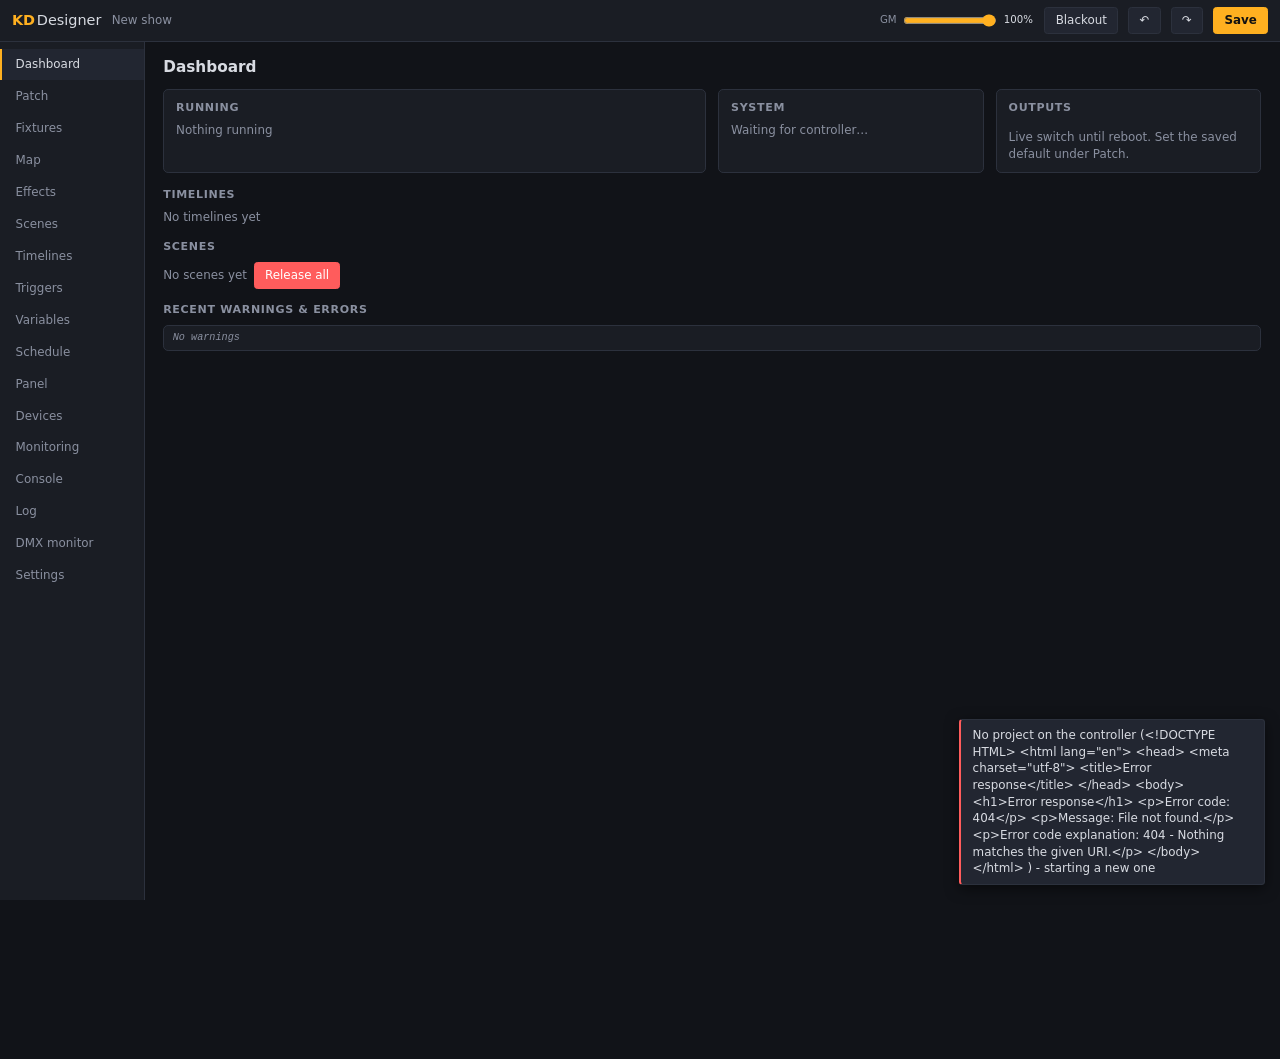
==== commit f61c0c4a: "stuff" ====
--- a/data/www/index.html
+++ b/data/www/index.html
@@ -5,6 +5,7 @@
 <meta name="viewport" content="width=device-width,initial-scale=1">
 <title>KD Designer</title>
 <link rel="stylesheet" href="style.css">
+<link rel="stylesheet" href="panel.css">
 </head>
 <body>
 <header class="top">
@@ -42,6 +43,7 @@
 <script src="fx.js"></script>
 <script src="model.js"></script>
 <script src="fixture-lib.js"></script>
+<script src="panel-ui.js"></script>
 <!-- The UI in parts, in this order (one shared scope; app-main.js starts it). -->
 <script src="app-core.js"></script>
 <script src="app-grammar.js"></script>
--- a/data/www/style.css
+++ b/data/www/style.css
@@ -1,14 +1,53 @@
-:root {
-  --bg: #111318; --panel: #1a1d24; --panel2: #222631; --border: #2c313d;
+:root, [data-theme=dark] {
+  --bg: #111318; --panel: #1a1d24; --panel2: #222631; --border: #2c313d; --border2: #3a4150; --hover: #2a2f3b;
   --text: #d8dbe2; --muted: #8a90a0; --accent: #ffb020; --blue: #4aa3ff;
-  --ok: #3ecf8e; --warn: #ffb020; --err: #ff5c5c; --debug: #6b7280;
+  --ok: #3ecf8e; --warn: #ffb020; --err: #ff5c5c; --debug: #6b7280; --err-bg: #2a1515;
+  /* map, preview and editor backgrounds; fixture dots; the grid on an empty map */
+  --deep: #0c0e12; --grid: rgba(255, 255, 255, .05); --dot-bg: #20242d; --dot-edge: #9aa3b5; --dot-fg: #cfd5e2; --shadow: #0008;
+  /* command highlighting */
+  --hl-cmd: #ff9f43; --hl-kw: #4aa3ff; --hl-ref: #3ecf8e; --hl-num: #c084fc; --hl-addr: #3ad1e0; --hl-str: #ffd88a; --hl-var: #f472b6; --hl-err: #ff8080;
   --mono: ui-monospace, "Cascadia Mono", Consolas, monospace;
-}
+  /* 1 % of the window height; plain vh grows with the page zoom (applyUi in app-core.js sets --zoom) */
+  --vh: calc(1vh / var(--zoom, 1));
+  color-scheme: dark;
+}
+/* Themes (Settings > Display, stored per browser). Only colours change. */
+[data-theme=midnight] {
+  --bg: #0a0f1c; --panel: #111a2e; --panel2: #18233b; --border: #24324f; --border2: #31446a; --hover: #1f2d4a;
+  --text: #dbe4f5; --muted: #7f8db0; --accent: #36d6e7; --blue: #7c95ff; --ok: #3ecf8e; --warn: #ffb020; --err: #ff5c7a; --err-bg: #2c1220;
+  --deep: #060a14; --dot-bg: #16203a; --dot-edge: #8796bd;
+}
+[data-theme=graphite] {
+  --bg: #1b1b1d; --panel: #252527; --panel2: #2e2e31; --border: #3a3a3e; --border2: #4a4a50; --hover: #38383c;
+  --text: #e4e4e7; --muted: #9b9ba3; --accent: #8ab4f8; --blue: #c58af9; --ok: #5bd69a; --warn: #f5b84a; --err: #f28b82; --err-bg: #3a2222;
+  --deep: #141415; --dot-bg: #2a2a2d; --dot-edge: #a0a0a8; --hl-kw: #c58af9;
+}
+[data-theme=light] {
+  --bg: #eef0f4; --panel: #ffffff; --panel2: #e5e8ee; --border: #c9ced8; --border2: #b3bac7; --hover: #dde1e8;
+  --text: #1d2330; --muted: #5d6678; --accent: #e08600; --blue: #1f6fd1; --ok: #138a55; --warn: #c27200; --err: #d63333; --debug: #8a8f9a; --err-bg: #fde8e8;
+  --deep: #dfe3ea; --grid: rgba(0, 0, 0, .06); --dot-bg: #ffffff; --dot-edge: #6f7889; --dot-fg: #3a4150; --shadow: #0003;
+  --hl-cmd: #c25400; --hl-kw: #1f6fd1; --hl-ref: #138a55; --hl-num: #8a3fd1; --hl-addr: #0a8a99; --hl-str: #9a6a00; --hl-var: #c2185b; --hl-err: #d63333;
+  color-scheme: light;
+}
+[data-theme=contrast] {
+  --bg: #000; --panel: #000; --panel2: #161616; --border: #8a8a8a; --border2: #b0b0b0; --hover: #262626;
+  --text: #fff; --muted: #cfcfcf; --accent: #ffd400; --blue: #4db2ff; --ok: #00e676; --warn: #ffd400; --err: #ff4545; --err-bg: #3a0000;
+  --deep: #000; --grid: rgba(255, 255, 255, .12); --dot-bg: #000; --dot-edge: #fff; --dot-fg: #fff;
+}
+/* Everything in dim reds: no white or blue light to blind you in a dark venue */
+[data-theme=stage] {
+  --bg: #070303; --panel: #110707; --panel2: #1a0b0b; --border: #3a1616; --border2: #4f1d1d; --hover: #261010;
+  --text: #ff6b5c; --muted: #a8483f; --accent: #ff3b2f; --blue: #ff8a5c; --ok: #6fae5a; --warn: #e0902e; --err: #ff2a2a; --debug: #7a3a34; --err-bg: #2a0606;
+  --deep: #050202; --grid: rgba(255, 60, 40, .06); --dot-bg: #1a0b0b; --dot-edge: #a8483f; --dot-fg: #ff6b5c;
+  --hl-cmd: #ff9a5c; --hl-kw: #ff7a6a; --hl-ref: #d9a05a; --hl-num: #ff8fa0; --hl-addr: #e88a4a; --hl-str: #ffb38a; --hl-var: #ff5c8a; --hl-err: #ff2a2a;
+}
+:root[data-theme=light] .tag.tt { color: color-mix(in srgb, var(--ttc, var(--muted)) 65%, #000); }
+:root[data-theme=light] .mfx .lbl { text-shadow: 0 0 3px #fff, 0 0 2px #fff; }
 * { box-sizing: border-box; }
 html, body { margin: 0; height: 100%; }
 body {
   background: var(--bg); color: var(--text); font: 14px/1.4 system-ui, "Segoe UI", sans-serif;
-  display: grid; grid-template-columns: var(--nav-w, 170px) 1fr; grid-template-rows: auto 1fr; overflow: hidden;
+  display: grid; grid-template-columns: var(--nav-w, 170px) minmax(0, 1fr); grid-template-rows: auto 1fr; overflow: hidden;
 }
 button, input, select, textarea { font: inherit; color: inherit; }
 input, select, textarea {
@@ -17,7 +56,7 @@
 input:focus, select:focus, textarea:focus { outline: none; border-color: var(--blue); }
 input[type=range] { padding: 0; accent-color: var(--accent); }
 input[type=checkbox] { accent-color: var(--accent); }
-input.invalid { border-color: var(--err); background: #2a1515; }
+input.invalid { border-color: var(--err); background: var(--err-bg); }
 h2 { margin: 0 0 12px; font-size: 18px; font-weight: 600; }
 h3 { margin: 16px 0 8px; font-size: 13px; text-transform: uppercase; letter-spacing: .06em; color: var(--muted); }
 
@@ -93,11 +132,11 @@
 .uni td.off input:not([type=checkbox]), .uni td.off select { opacity: .35; }
 .uni th.off { text-decoration: line-through; }
 /* On/off buttons (also used as <button>, so set the background explicitly). */
-.toggle { display: inline-flex; align-items: center; gap: 6px; padding: 6px 14px; border: 1px solid #3a4150; border-radius: 6px; cursor: pointer;
+.toggle { display: inline-flex; align-items: center; gap: 6px; padding: 6px 14px; border: 1px solid var(--border2); border-radius: 6px; cursor: pointer;
   background: var(--panel2); color: var(--text); font: inherit; font-weight: 500; user-select: none; transition: background .12s, border-color .12s; }
-.toggle:hover { border-color: var(--muted); background: #2a2f3b; }
+.toggle:hover { border-color: var(--muted); background: var(--hover); }
 .toggle.on { background: var(--ok); border-color: var(--ok); color: #06130d; font-weight: 600; }
-.toggle.on:hover { background: #52dba0; }
+.toggle.on:hover { background: color-mix(in srgb, var(--ok) 85%, #fff); }
 .toggle input { display: none; }
 .dot { display: inline-block; width: 8px; height: 8px; border-radius: 50%; background: var(--debug); margin-right: 6px; }
 .dot.ok { background: var(--ok); } .dot.bad { background: var(--err); } .dot.warn { background: var(--warn); }
@@ -184,13 +223,13 @@
 .map-tools { margin: 8px 0; gap: 8px; }
 .map-wrap { max-width: 100%; }
 .map-canvas, .mini-map { position: relative; width: 100%; border: 1px solid var(--border); border-radius: 6px; overflow: hidden; user-select: none; touch-action: none;
-  background-color: #0c0e12; background-image: linear-gradient(rgba(255,255,255,.05) 1px, transparent 1px), linear-gradient(90deg, rgba(255,255,255,.05) 1px, transparent 1px);
+  background-color: var(--deep); background-image: linear-gradient(var(--grid) 1px, transparent 1px), linear-gradient(90deg, var(--grid) 1px, transparent 1px);
   background-size: 2.5% 4%, 2.5% 4%; }
 .map-canvas.has-bg { background-image: none; }
 .map-canvas img, .mini-map img { position: absolute; inset: 0; width: 100%; height: 100%; object-fit: fill; opacity: .55; pointer-events: none; }
 .mini-map { max-width: 520px; }
 .mfx { position: absolute; transform: translate(-50%, -50%); display: flex; flex-direction: column; align-items: center; cursor: grab; z-index: 1; }
-.mfx .dot, .sc-chip .dot { width: 24px; height: 24px; box-sizing: border-box; border-radius: 50%; border: 2px solid #9aa3b5; background: #20242d; color: #cfd5e2;
+.mfx .dot, .sc-chip .dot { width: 24px; height: 24px; box-sizing: border-box; border-radius: 50%; border: 2px solid var(--dot-edge); background: var(--dot-bg); color: var(--dot-fg);
   display: grid; place-items: center; transition: background .15s, box-shadow .15s, color .15s; }
 .mfx .dot svg, .sc-chip .dot svg { width: 15px; height: 15px; }
 .mfx .dot.lit, .sc-chip .dot.lit { color: #111; }
@@ -211,7 +250,7 @@
 .map-selbar { display: flex; flex-wrap: wrap; gap: 6px; align-items: center; margin-top: 8px; padding: 8px; border-radius: 6px; background: var(--panel); border: 1px solid var(--border); }
 .map-fx .placed { width: 14px; color: var(--muted); }
 .map-fx .placed.on { color: var(--accent); }
-.map-fx { max-height: 50vh; overflow-y: auto; }
+.map-fx { max-height: calc(50 * var(--vh)); overflow-y: auto; }
 .map-fx .item { cursor: grab; user-select: none; }
 .map-ghost { position: fixed; z-index: 90; transform: translate(-50%, -130%); padding: 3px 8px; border-radius: 4px; background: var(--accent); color: #000; font-size: 12px; pointer-events: none; }
 /* timeline ruler (the .tl-lane.ruler row) */
@@ -219,7 +258,7 @@
 .ruler span { position: absolute; transform: translateX(-50%); }
 
 /* autocomplete */
-.ac { position: fixed; z-index: 50; background: var(--panel); border: 1px solid var(--border); border-radius: 4px; box-shadow: 0 6px 24px #0008; max-height: 260px; overflow-y: auto; min-width: 260px; display: none; }
+.ac { position: fixed; z-index: 50; background: var(--panel); border: 1px solid var(--border); border-radius: 4px; box-shadow: 0 6px 24px var(--shadow); max-height: 260px; overflow-y: auto; min-width: 260px; display: none; }
 .ac .opt { padding: 4px 10px; display: flex; gap: 10px; cursor: pointer; font-family: var(--mono); font-size: 13px; }
 .ac .opt.on { background: var(--panel2); box-shadow: inset 2px 0 var(--accent); }
 .ac .opt .d { color: var(--muted); font-family: system-ui, sans-serif; margin-left: auto; }
@@ -228,7 +267,7 @@
 .cmd, .cmd-like { font-family: var(--mono); width: 100%; }
 
 /* trigger list */
-.trig-list { max-height: calc(100vh - 250px); overflow-y: auto; }
+.trig-list { max-height: calc(var(--main-h, 100 * var(--vh)) - 200px); overflow-y: auto; }
 .list .item.sep { font-weight: 600; font-size: 12px; letter-spacing: .04em; color: var(--muted); background: var(--bg); padding: 10px 12px 4px; border-bottom: 2px solid var(--tc, var(--border)); }
 .list .item.disabled { opacity: .45; }
 .list .item.tinted { box-shadow: inset 4px 0 var(--tc); background: color-mix(in srgb, var(--tc) 9%, transparent); }
@@ -244,7 +283,7 @@
 
 /* trigger flow view (show flow) */
 .flow-toggle { font-size: 13px; font-weight: 400; margin-left: 14px; cursor: pointer; }
-.trig-flow { overflow: auto; resize: vertical; min-height: 80px; max-height: 80vh; background: var(--panel); border: 1px solid var(--border); border-radius: 6px; }
+.trig-flow { overflow: auto; resize: vertical; min-height: 80px; max-height: calc(80 * var(--vh)); background: var(--panel); border: 1px solid var(--border); border-radius: 6px; }
 .trig-flow svg { display: block; font-size: 12px; }
 .flow-help { font-size: 12px; margin: 4px 0 12px; }
 .fl-node { cursor: pointer; }
@@ -272,7 +311,7 @@
 h2.trig-head { display: flex; align-items: center; flex-wrap: wrap; gap: 4px 0; }
 h2.trig-head .btn { margin-left: 6px; }
 .btn.on { border-color: var(--accent); color: var(--accent); }
-.trig-tool { background: var(--panel); border: 1px solid var(--border); border-radius: 6px; padding: 10px 12px; margin-bottom: 12px; display: flex; flex-direction: column; gap: 8px; max-height: 60vh; overflow: auto; }
+.trig-tool { background: var(--panel); border: 1px solid var(--border); border-radius: 6px; padding: 10px 12px; margin-bottom: 12px; display: flex; flex-direction: column; gap: 8px; max-height: calc(60 * var(--vh)); overflow: auto; }
 .trig-tool h4 { margin: 6px 0 0; font-size: 13px; color: var(--muted); text-transform: uppercase; letter-spacing: .04em; }
 .tpl-grid { display: grid; grid-template-columns: repeat(auto-fill, minmax(280px, 1fr)); gap: 8px; }
 .tpl-card { background: var(--panel2); border: 1px solid var(--border); border-radius: 6px; padding: 8px 10px; display: flex; flex-direction: column; gap: 4px; font-size: 13px; }
@@ -300,7 +339,7 @@
 .hist-ax { fill: var(--muted); font-size: 11px; }
 .hist-now { stroke: var(--accent); stroke-opacity: .6; }
 .list .item.dragging { opacity: .35; }
-.drag-ghost { position: fixed; z-index: 80; pointer-events: none; background: var(--panel2); border: 1px solid var(--accent); border-radius: 4px; box-shadow: 0 8px 24px #000a; opacity: .95; padding: 8px 12px; display: flex; gap: 8px; }
+.drag-ghost { position: fixed; z-index: 80; pointer-events: none; background: var(--panel2); border: 1px solid var(--accent); border-radius: 4px; box-shadow: 0 8px 24px var(--shadow); opacity: .95; padding: 8px 12px; display: flex; gap: 8px; }
 body.dragging-item, body.dragging-item * { cursor: grabbing !important; user-select: none !important; }
 .list .item.drop-before { box-shadow: inset 0 3px 0 var(--accent) !important; }
 .list .item.drop-after { box-shadow: inset 0 -3px 0 var(--accent) !important; }
@@ -316,29 +355,29 @@
 
 /* syntax highlighting (mirror behind a transparent-text input) */
 .hl { position: relative; flex: 1; min-width: 0; background: var(--bg); border-radius: 4px; }
-.hl.invalid { background: #2a1515; }
+.hl.invalid { background: var(--err-bg); }
 .hl > input, .hl > .mirror { font-family: var(--mono); font-size: 13px; line-height: 20px; height: 30px; padding: 4px 6px; border: 1px solid transparent; border-radius: 4px; box-sizing: border-box; letter-spacing: 0; }
 .hl > input { position: relative; z-index: 1; width: 100%; background: transparent !important; color: transparent; caret-color: var(--text); border-color: var(--border); }
 .hl > input:focus { border-color: var(--blue); }
 .hl > input.invalid { border-color: var(--err); }
-.hl > input::selection { background: #4aa3ff55; color: transparent; }
+.hl > input::selection { background: color-mix(in srgb, var(--blue) 35%, transparent); color: transparent; }
 .hl > input::placeholder { color: var(--muted); }
 .hl > .mirror { position: absolute; inset: 0; overflow: hidden; pointer-events: none; color: var(--text); }
 .hl .mi { white-space: pre; }
-.hl-cmd { color: #ff9f43; font-weight: 600; }
-.hl-kw { color: #4aa3ff; }
-.hl-ref { color: #3ecf8e; }
-.hl-num { color: #c084fc; }
-.hl-addr { color: #3ad1e0; }
-.hl-str { color: #ffd88a; }
-.hl-var { color: #f472b6; font-weight: 600; }
+.hl-cmd { color: var(--hl-cmd); font-weight: 600; }
+.hl-kw { color: var(--hl-kw); }
+.hl-ref { color: var(--hl-ref); }
+.hl-num { color: var(--hl-num); }
+.hl-addr { color: var(--hl-addr); }
+.hl-str { color: var(--hl-str); }
+.hl-var { color: var(--hl-var); font-weight: 600; }
 .hl-comment { color: var(--muted); font-style: italic; }
-.hl-err { color: #ff8080; text-decoration: underline wavy #ff5c5c; text-underline-offset: 3px; }
+.hl-err { color: var(--hl-err); text-decoration: underline wavy var(--err); text-underline-offset: 3px; }
 .hl-ghost { opacity: .55; font-style: italic; }
 #hltip { position: fixed; z-index: 70; display: none; max-width: 340px; background: var(--panel2); border: 1px solid var(--border); border-left: 3px solid var(--blue);
-  border-radius: 4px; padding: 6px 10px; font-size: 12px; white-space: pre-line; box-shadow: 0 6px 20px #0009; pointer-events: none; }
-#hltip.hltip-cmd { border-left-color: #ff9f43; } #hltip.hltip-ref { border-left-color: #3ecf8e; } #hltip.hltip-num { border-left-color: #c084fc; }
-#hltip.hltip-addr { border-left-color: #3ad1e0; } #hltip.hltip-str { border-left-color: #ffd88a; } #hltip.hltip-var { border-left-color: #f472b6; }
+  border-radius: 4px; padding: 6px 10px; font-size: 12px; white-space: pre-line; box-shadow: 0 6px 20px var(--shadow); pointer-events: none; }
+#hltip.hltip-cmd { border-left-color: var(--hl-cmd); } #hltip.hltip-ref { border-left-color: var(--hl-ref); } #hltip.hltip-num { border-left-color: var(--hl-num); }
+#hltip.hltip-addr { border-left-color: var(--hl-addr); } #hltip.hltip-str { border-left-color: var(--hl-str); } #hltip.hltip-var { border-left-color: var(--hl-var); }
 #hltip.hltip-err { border-left-color: var(--err); }
 
 .keys { font-size: 11px; margin: 6px 0 0; line-height: 1.5; }
@@ -356,22 +395,27 @@
 .list.fx-list .item > .nm { flex: 1 1 auto; min-width: 70px; }
 .fx-list .item .tag.tt { max-width: 90px; overflow: hidden; text-overflow: ellipsis; white-space: nowrap; flex-shrink: 1; }
 .fx-list .item.in-grp { box-shadow: inset 3px 0 0 var(--accent); }
+.fx-list .item.fold { font-weight: 600; }
+.fx-list .item.fold.part { box-shadow: inset 3px 0 color-mix(in srgb, var(--accent) 45%, transparent); }
+.fx-list .item.fold.open { border-bottom: 1px dashed var(--border); }
+.fold-tw { background: none; border: 0; color: var(--muted); cursor: pointer; padding: 0 2px; width: 18px; font-size: 12px; }
+.fold-tw:hover { color: var(--text); }
 .grp-tag { color: var(--accent); background: color-mix(in srgb, var(--accent) 14%, transparent); }
 
 /* effects editor */
-.fx-ed { margin-top: 8px; border: 1px solid var(--border); border-radius: 6px; overflow: hidden; background: #0e1015; }
+.fx-ed { margin-top: 8px; border: 1px solid var(--border); border-radius: 6px; overflow: hidden; background: var(--deep); }
 .fx-code { display: grid; grid-template-columns: auto 1fr; height: 260px; }
 .fx-gutter { margin: 0; padding: 8px 6px 8px 10px; font: 12px/1.5 var(--mono); color: var(--muted); text-align: right; overflow: hidden; background: var(--panel); border-right: 1px solid var(--border); user-select: none; }
 #fxCode { resize: none; border: 0; border-radius: 0; padding: 8px 10px; font: 12px/1.5 var(--mono); background: transparent; color: var(--text); white-space: pre; overflow: auto; tab-size: 2; }
 #fxCode.invalid { box-shadow: inset 3px 0 0 var(--err); }
 .fx-err { padding: 4px 10px; font-size: 12px; border-top: 1px solid var(--border); background: var(--panel); }
 .fx-err .ok { color: var(--ok); }
-.fx-prev.strip { display: flex; gap: 4px; margin-top: 8px; padding: 10px; border-radius: 6px; background: #0c0e12; border: 1px solid var(--border); }
-.fx-prev.strip span { flex: 1; height: 34px; border-radius: 4px; background: #20242d; }
+.fx-prev.strip { display: flex; gap: 4px; margin-top: 8px; padding: 10px; border-radius: 6px; background: var(--deep); border: 1px solid var(--border); }
+.fx-prev.strip span { flex: 1; height: 34px; border-radius: 4px; background: var(--dot-bg); }
 .fx-prev.map-canvas { margin-top: 8px; }
 .fx-prev .fx-ovl { position: absolute; inset: 0; width: 100%; height: 100%; opacity: .6; pointer-events: none; }   /* scaled up smoothly */
-.fx-prev.grid { display: grid; gap: 3px; margin-top: 8px; padding: 10px; border-radius: 6px; background: #0c0e12; border: 1px solid var(--border); max-width: 340px; }
-.fx-prev.grid span { aspect-ratio: 1; border-radius: 3px; background: #20242d; }
+.fx-prev.grid { display: grid; gap: 3px; margin-top: 8px; padding: 10px; border-radius: 6px; background: var(--deep); border: 1px solid var(--border); max-width: 340px; }
+.fx-prev.grid span { aspect-ratio: 1; border-radius: 3px; background: var(--dot-bg); }
 .fx-note { font-size: 11px; margin: -2px 0 4px; line-height: 1.35; }
 .fx-params .fx-note { padding-left: 98px; }
 .fx-params { display: flex; flex-direction: column; gap: 4px; margin-top: 8px; max-width: 520px; }
@@ -389,14 +433,36 @@
 .cw-disc { position: relative; width: 150px; height: 150px; flex: none; }
 .cw-disc canvas { width: 150px; height: 150px; border-radius: 50%; cursor: crosshair; display: block; touch-action: none; }
 .cw-dot { position: absolute; width: 12px; height: 12px; margin: -6px 0 0 -6px; border-radius: 50%; border: 2px solid #fff; box-shadow: 0 0 0 1px #000; pointer-events: none; }
-.cw-side { display: flex; flex-direction: column; gap: 6px; min-width: 170px; }
+.cw-side { display: flex; flex-direction: column; gap: 6px; min-width: 210px; flex: 1; }
 .cw-sw { width: 28px; height: 28px; border-radius: 5px; border: 1px solid var(--border); flex: none; }
 .cw-hex { width: 90px; }
 .cw-lbl { display: flex; flex-direction: column; font-size: 11px; }
-.cw-rgb label { display: flex; align-items: center; gap: 3px; font-size: 11px; }
-.cw-rgb input { width: 54px; }
 .cw-pal { display: flex; flex-wrap: wrap; gap: 4px; }
 .cw-pal .swatch { width: 18px; height: 18px; }
+.cw-mode button { padding: 2px 7px; font-size: 11px; }
+.cw-mix { gap: 6px; font-size: 12px; padding: 0 2px; cursor: pointer; }
+/* R G B / H S V sliders: the track is a gradient of the colour along it (set in attachColorWheel) */
+.cw-sls { display: flex; flex-direction: column; gap: 5px; }
+.cw .cw-hsv, .cw.hsv .cw-rgb, .cw.hsv .cw-lbl { display: none; }
+.cw.hsv .cw-hsv { display: flex; }
+.cw-sl { display: grid; grid-template-columns: 12px minmax(110px, 1fr) 54px; gap: 6px; align-items: center; font-size: 11px; }
+.cw-sl input[type=number] { width: 54px; padding: 2px 4px; }
+input[type=range].cw-grad { -webkit-appearance: none; appearance: none; height: 12px; border-radius: 6px; border: 1px solid var(--border); margin: 0; cursor: pointer; }
+input[type=range].cw-grad::-webkit-slider-thumb { -webkit-appearance: none; width: 14px; height: 14px; border-radius: 50%; background: #fff; border: 2px solid #111; box-shadow: 0 0 0 1px #fff8; }
+input[type=range].cw-grad::-moz-range-thumb { width: 12px; height: 12px; border-radius: 50%; background: #fff; border: 2px solid #111; }
+input[type=range].cw-grad::-moz-range-track { background: transparent; }
+/* position pad (pan / tilt) */
+.xy { display: flex; flex-direction: column; gap: 6px; padding: 8px; border-radius: 6px; border: 1px solid var(--border); background: var(--panel2); outline: none; }
+.xy:focus { border-color: var(--accent); box-shadow: 0 0 0 2px color-mix(in srgb, var(--accent) 35%, transparent); }
+.xy-pad { position: relative; width: 100%; max-width: 330px; aspect-ratio: 2 / 1; border-radius: 4px; cursor: crosshair; touch-action: none; border: 1px solid var(--border);
+  background: linear-gradient(color-mix(in srgb, var(--muted) 45%, transparent), color-mix(in srgb, var(--muted) 45%, transparent)) center / 1px 100% no-repeat,
+    linear-gradient(color-mix(in srgb, var(--muted) 45%, transparent), color-mix(in srgb, var(--muted) 45%, transparent)) center / 100% 1px no-repeat,
+    repeating-linear-gradient(90deg, transparent 0 calc(25% - 1px), var(--border) calc(25% - 1px) 25%), repeating-linear-gradient(0deg, transparent 0 calc(25% - 1px), var(--border) calc(25% - 1px) 25%), var(--bg); }
+.xy-dot { position: absolute; width: 14px; height: 14px; margin: -7px 0 0 -7px; border-radius: 50%; background: var(--accent); border: 2px solid #fff; box-shadow: 0 0 0 1px #000; pointer-events: none; }
+.dmx-panel .xy-dot { background: var(--ovr); }
+.xy-num label { display: flex; align-items: center; gap: 3px; font-size: 11px; }
+.xy-num input { width: 64px; }
+.sc-side { display: flex; flex-direction: column; gap: 8px; flex: 0 1 340px; min-width: 0; }
 
 /* triggers with problems */
 .trig-err { display: inline-flex; align-items: center; justify-content: center; width: 16px; height: 16px; margin-right: 4px; border-radius: 50%;
@@ -423,6 +489,10 @@
 /* connections of the selected trigger */
 .list .item.linked { background: color-mix(in srgb, var(--ok) 7%, transparent); }
 .list .item.link-in:not(.link-out) { background: color-mix(in srgb, var(--blue) 9%, transparent); }
+/* Fire button on each trigger row: faint until the row is hovered or selected (still tappable on touch). */
+.list-fire { flex: none; border: 1px solid var(--border); background: var(--panel); color: var(--muted); border-radius: 4px; padding: 0 7px; font-size: 11px; line-height: 18px; cursor: pointer; opacity: .35; }
+.list .item:hover .list-fire, .list .item.sel .list-fire { opacity: 1; }
+.list-fire:hover { color: var(--text, inherit); border-color: var(--accent); background: color-mix(in srgb, var(--accent) 20%, var(--panel)); }
 .link-mark { font-weight: 700; width: 14px; text-align: center; }
 .link-mark.out { color: var(--ok); } .link-mark.in { color: var(--blue); }
 .links { margin-top: 10px; display: flex; flex-direction: column; gap: 6px; padding: 8px 10px; background: var(--panel); border: 1px solid var(--border); border-radius: 6px; }
@@ -518,6 +588,22 @@
 .membar > span { position: absolute; top: -3px; bottom: -3px; width: 2px; background: var(--text); opacity: .7; }
 .bad { color: var(--err); }
 
+/* Settings > Display: each theme card shows its own colours (data-theme on the card) */
+.themes { display: grid; grid-template-columns: repeat(auto-fill, minmax(170px, 1fr)); gap: 10px; max-width: 820px; }
+.theme-card { display: flex; flex-direction: column; gap: 6px; padding: 10px; border-radius: 8px; border: 2px solid var(--border); background: var(--bg); color: var(--text);
+  cursor: pointer; text-align: left; font: inherit; }
+.theme-card:hover { border-color: var(--muted); }
+.theme-card.on { border-color: var(--accent); box-shadow: 0 0 0 2px color-mix(in srgb, var(--accent) 35%, transparent); }
+.theme-card .tp { display: grid; grid-template-columns: 26px 1fr; height: 46px; border: 1px solid var(--border); border-radius: 5px; overflow: hidden; }
+.theme-card .tp i { background: var(--panel); border-right: 1px solid var(--border); }
+.theme-card .tp span { background: var(--bg); padding: 6px; display: flex; gap: 4px; align-items: flex-start; }
+.theme-card .tp b { height: 10px; border-radius: 3px; background: var(--panel2); flex: 1; }
+.theme-card .tp b.a { background: var(--accent); flex: .5; }
+.theme-card .tp b.o { background: var(--ok); flex: .3; }
+.theme-card small { color: var(--muted); font-size: 11px; line-height: 1.3; }
+.scale-row { gap: 10px; }
+.scale-row input[type=range] { width: 220px; }
+
 /* command builder */
 .builder { background: var(--panel2); border: 1px solid var(--border); border-radius: 6px; padding: 10px 12px; margin: -2px 0 10px; display: flex; flex-direction: column; gap: 8px; }
 .builder .bfields { align-items: center; }
@@ -528,13 +614,22 @@
 .swatch input { display: none; }
 .chk { display: inline-flex; gap: 4px; align-items: center; font-size: 12px; color: var(--muted); }
 
-/* touch panel (preview here, full screen in panel.html) */
-.panel-preview { background: #0b0c10; border: 1px solid var(--border); border-radius: 8px; padding: 12px; max-width: 720px; }
-.pgrid { display: grid; gap: 10px; }
-.pbtn { min-height: 64px; border: 0; border-radius: 10px; color: #fff; font-size: 16px; font-weight: 600; cursor: pointer; padding: 8px; box-shadow: inset 0 -3px 0 #0005; }
-.pbtn:active:not(:disabled) { transform: translateY(1px); filter: brightness(1.2); }
-.plabel { display: flex; align-items: center; min-height: 40px; font-size: 16px; padding: 0 4px; }
-.pclock { font-size: 28px; font-weight: 600; font-variant-numeric: tabular-nums; }
+/* touch panel preview (the controls are in panel.css; the panel is always dark, in any theme) */
+.panel-preview { background: var(--p-bg, #0b0c10); border: 1px solid var(--border); border-radius: 8px; padding: 12px; }
+.panel-preview .pctl * { pointer-events: none; }
+.panel-preview .pgrip { pointer-events: auto; }
+.psize input { width: 52px; }
+tr.p-row td { background: color-mix(in srgb, var(--accent) 15%, transparent); }
+details.ptheme { margin-bottom: 14px; border: 1px solid var(--border); border-radius: 8px; padding: 8px 12px; }
+details.ptheme summary { cursor: pointer; font-weight: 600; }
+details.ptheme summary .muted { font-weight: normal; font-size: 12px; }
+.ptheme-grid { display: grid; grid-template-columns: repeat(auto-fill, minmax(210px, 1fr)); gap: 6px 14px; font-size: 13px; }
+.ptheme-grid label { display: flex; align-items: center; gap: 6px; }
+.ptheme-grid input[type=number] { width: 70px; }
+tr.psub td { border-top: 0; padding-top: 0; }
+.psub .row { gap: 6px 10px; font-size: 12px; }
+.psub input[type=number] { width: 64px; }
+.psub select { width: auto; min-width: 120px; }
 
 /* log */
 .logbar { display: flex; gap: 8px; align-items: center; flex-wrap: wrap; margin-bottom: 8px; }
@@ -542,48 +637,109 @@
 .cats label { font-size: 12px; padding: 2px 6px; border: 1px solid var(--border); border-radius: 3px; cursor: pointer; user-select: none; }
 .cats input { display: none; }
 .cats label:has(input:checked) { border-color: var(--blue); color: var(--blue); }
-.log { font-family: var(--mono); font-size: 12px; background: var(--panel); border: 1px solid var(--border); border-radius: 6px; height: calc(100vh - 230px); min-height: 240px; overflow-y: auto; padding: 4px 0; }
+.log { font-family: var(--mono); font-size: 12px; background: var(--panel); border: 1px solid var(--border); border-radius: 6px; height: calc(100 * var(--vh) - 230px); min-height: 240px; overflow-y: auto; padding: 4px 0; }
 .log .l { display: grid; grid-template-columns: 96px 50px 58px 1fr; gap: 8px; padding: 1px 10px; white-space: pre-wrap; word-break: break-word; }
 .log .l:hover { background: var(--panel2); }
 .log .l .t { color: var(--muted); }
-.log .L0 .v { color: var(--debug); } .log .L0 .m { color: #9aa1b0; }
+.log .L0 .v { color: var(--debug); } .log .L0 .m { color: color-mix(in srgb, var(--muted) 70%, var(--text)); }
 .log .L1 .v { color: var(--blue); }
 .log .L2 .v, .log .L2 .m { color: var(--warn); }
 .log .L3 .v, .log .L3 .m { color: var(--err); }
 .log .gap { color: var(--warn); padding: 2px 10px; font-style: italic; }
-.log mark { background: #ffb02055; color: inherit; }
+.log mark { background: color-mix(in srgb, var(--accent) 33%, transparent); color: inherit; }
 
 /* dmx monitor */
-.dmx { display: grid; grid-template-columns: repeat(auto-fill, minmax(44px, 1fr)); gap: 3px; }
-.dmx div { background: var(--panel); border: 1px solid var(--border); border-radius: 3px; padding: 2px 4px; font-family: var(--mono); font-size: 11px; position: relative; overflow: hidden; cursor: pointer; }
-.dmx div i { position: absolute; left: 0; bottom: 0; right: 0; background: #ffb02040; }
+.dmx { display: grid; grid-template-columns: repeat(auto-fill, minmax(44px, 1fr)); gap: 4px 0; }
+.dmx div { background: var(--panel); border: 1px solid var(--border); border-radius: 3px; padding: 2px 4px; margin: 0 2px; font-family: var(--mono); font-size: 11px; position: relative; overflow: hidden; cursor: pointer; }
+.dmx div i { position: absolute; left: 0; bottom: 0; right: 0; background: color-mix(in srgb, var(--accent) 25%, transparent); }
 .dmx div b { position: relative; display: block; font-weight: 400; color: var(--muted); font-size: 9px; }
 .dmx div span { position: relative; }
-
-.console { font-family: var(--mono); font-size: 13px; background: var(--panel); border: 1px solid var(--border); border-radius: 6px; height: calc(100vh - 260px); min-height: 200px; overflow-y: auto; padding: 8px 12px; white-space: pre-wrap; }
+/* overrides in pink; each patched fixture outlined in blue (the gap between outlines keeps
+   neighbours apart). jl / jr: joined to the channel left / right (same fixture, same row). */
+:root { --ovr: #ff4fd8; }
+.dmx div em { position: relative; display: block; font-style: normal; font-size: 9px; color: var(--muted); white-space: nowrap; overflow: hidden; text-overflow: ellipsis; min-height: 12px; }
+.dmx div.fx { --fc: var(--blue); padding: 1px 3px; border: 2px solid color-mix(in srgb, var(--fc) 75%, var(--border)); background: color-mix(in srgb, var(--fc) 9%, var(--panel)); }.dmx div.fs em { color: var(--text); }
+.dmx div.sel, .dmx-fx.sel { border-color: var(--accent); }
+.dmx div.ovr:not(.fx) { border-color: var(--ovr); }
+.dmx div.jr { margin-right: 0; border-right: 0; padding-right: 4px; border-top-right-radius: 0; border-bottom-right-radius: 0; }
+.dmx div.jl { margin-left: 0; border-left: 1px solid color-mix(in srgb, var(--fc) 30%, transparent); padding-left: 3px; border-top-left-radius: 0; border-bottom-left-radius: 0; }.dmx div.ovr i, .dmx-fx .bars div.ovr i { background: color-mix(in srgb, var(--ovr) 45%, transparent); }
+.dmx div.ovr span { color: var(--ovr); font-weight: 600; }
+/* patch grid on the Fixtures page: the same outlined blocks, dragged to another address */
+.patch { margin-bottom: 14px; }
+.patch .map-tools { margin-top: 0; }
+.patch-grid { grid-template-columns: repeat(auto-fill, minmax(40px, 1fr)); user-select: none; touch-action: none; }
+.patch-grid div { cursor: default; }
+.patch-grid div.fx { cursor: grab; }
+.patch-grid.dragging, .patch-grid.dragging div { cursor: grabbing; }
+.patch-grid div.bad { border-color: var(--err); }
+.patch-grid div.drop { background: color-mix(in srgb, var(--ok) 35%, var(--panel)); border-color: var(--ok); }
+.patch-grid div.drop.clash { background: color-mix(in srgb, var(--err) 35%, var(--panel)); border-color: var(--err); }
+.dmx-key { display: inline-flex; align-items: center; gap: 4px; font-size: 12px; color: var(--muted); }
+.dmx-key i { display: inline-block; width: 12px; height: 12px; border-radius: 2px; background: color-mix(in srgb, var(--accent) 38%, transparent); margin-left: 6px; }
+.dmx-key i.ovr { background: var(--ovr); }
+.dmx-fxs { display: grid; grid-template-columns: repeat(auto-fill, minmax(220px, 1fr)); gap: 6px; align-items: start; }
+.dmx-fx { background: var(--panel); border: 1px solid var(--border); border-radius: 8px; padding: 8px 10px; cursor: pointer; transition: border-color .15s; }
+.dmx-fx:hover { border-color: color-mix(in srgb, var(--accent) 50%, var(--border)); }
+.dmx-fx.ovr { border-color: var(--ovr); box-shadow: inset 0 0 0 1px color-mix(in srgb, var(--ovr) 40%, transparent); }
+.dmx-fx.sel { border-color: var(--accent); box-shadow: 0 0 0 1px var(--accent); }
+.dmx-fx .hd { display: flex; align-items: center; gap: 8px; margin-bottom: 6px; min-width: 0; }
+.dmx-fx .hd .nm { display: flex; flex-direction: column; min-width: 0; flex: 1; line-height: 1.25; }
+.dmx-fx .hd b { font-weight: 600; white-space: nowrap; overflow: hidden; text-overflow: ellipsis; }
+.dmx-fx .hd small { color: var(--muted); font-family: var(--mono); font-size: 10px; white-space: nowrap; overflow: hidden; text-overflow: ellipsis; }
+.dmx-fx .hd .lvl { font-family: var(--mono); font-size: 12px; color: var(--muted); min-width: 34px; text-align: right; }
+.dmx-fx .dot { width: 30px; height: 30px; flex: none; border-radius: 50%; border: 2px solid var(--dot-edge); background: var(--dot-bg); color: var(--dot-fg); display: inline-flex; align-items: center; justify-content: center; margin: 0; transition: background .2s, box-shadow .2s; }
+.dmx-fx .dot svg { width: 17px; height: 17px; }
+.dmx-fx .dot.lit { color: #111; }
+.mini-xy { position: relative; width: 28px; height: 28px; flex: none; border: 1px solid var(--border); border-radius: 4px; background: linear-gradient(var(--border), var(--border)) center / 1px 100% no-repeat, linear-gradient(var(--border), var(--border)) center / 100% 1px no-repeat, var(--bg); }
+.mini-xy i { position: absolute; width: 6px; height: 6px; margin: -3px 0 0 -3px; border-radius: 50%; background: var(--accent); left: 50%; top: 50%; }
+.dmx-fx.ovr .mini-xy i { background: var(--ovr); }
+.dmx-fx .bars { display: flex; gap: 2px; flex-wrap: wrap; }
+.dmx-fx .bars div { position: relative; width: 30px; height: 46px; background: var(--bg); border: 1px solid var(--border); border-radius: 3px; overflow: hidden; font-family: var(--mono); font-size: 10px; text-align: center; }
+.dmx-fx .bars div.ovr { border-color: var(--ovr); }
+.dmx-fx .bars div.ovr span { color: var(--ovr); font-weight: 600; }
+.dmx-fx .bars i { position: absolute; left: 0; right: 0; bottom: 0; background: color-mix(in srgb, var(--accent) 25%, transparent); }
+.dmx-fx .bars span, .dmx-fx .bars em { position: relative; display: block; }
+.dmx-fx .bars em { font-style: normal; font-size: 9px; color: var(--muted); white-space: nowrap; overflow: hidden; text-overflow: ellipsis; padding: 0 1px; margin-top: 14px; }
+/* stays in view while you scroll the channels / cards below it */
+#dmxPanel { position: sticky; top: 0; z-index: 3; }
+.dmx-panel { margin: 0 0 10px; border-color: color-mix(in srgb, var(--ovr) 45%, var(--border)); max-height: calc(55 * var(--vh)); overflow: auto; box-shadow: 0 6px 18px var(--shadow); }
+.dmx-row { border-radius: 4px; }
+.dmx-row.ovr { background: color-mix(in srgb, var(--ovr) 12%, transparent); }
+.dmx-row.ovr input[type=range] { accent-color: var(--ovr); }
+.dmx-row.ovr .sc-note { color: var(--ovr); }
+.dmx-row:not(.ovr) [data-dmxrelrow] { visibility: hidden; }
+
+/* Console and Log: the big box takes whatever height the window has left (no guessed sizes) */
+main:has(> .console, > #logBox) { display: flex; flex-direction: column; }
+main:has(> .console, > #logBox) > * { flex-shrink: 0; }
+main > .console, main > #logBox { flex: 1 1 0; height: auto; min-height: 200px; }
+.console { font-family: var(--mono); font-size: 13px; background: var(--panel); border: 1px solid var(--border); border-radius: 6px; height: calc(100 * var(--vh) - 260px); min-height: 200px; overflow-y: auto; padding: 8px 12px; white-space: pre-wrap; }
 .console .in { color: var(--blue); } .console .ok { color: var(--text); } .console .err { color: var(--err); }
 textarea.json { width: 100%; height: 360px; font-family: var(--mono); font-size: 12px; }
 
 #toast { position: fixed; bottom: 18px; right: 18px; display: flex; flex-direction: column; gap: 6px; z-index: 60; }
-#toast div { background: var(--panel2); border: 1px solid var(--border); border-left: 3px solid var(--ok); padding: 8px 14px; border-radius: 4px; box-shadow: 0 4px 16px #0008; max-width: 360px; }
+#toast div { background: var(--panel2); border: 1px solid var(--border); border-left: 3px solid var(--ok); padding: 8px 14px; border-radius: 4px; box-shadow: 0 4px 16px var(--shadow); max-width: 360px; }
 #toast div.err { border-left-color: var(--err); }
 
-@media (max-width: 760px) {
-  body { grid-template-columns: 1fr; grid-template-rows: auto auto 1fr; }
-  .side { display: flex; overflow-x: auto; padding: 0; border-right: 0; border-bottom: 1px solid var(--border); }
-  .side button { width: auto; white-space: nowrap; border-left: 0; border-bottom: 3px solid transparent; padding: 8px 12px; }
-  .side button.on { border-bottom-color: var(--accent); }
-  main { padding: 14px 16px; }
-  .split { grid-template-columns: 1fr; row-gap: 16px; }
-  .mode-group > b { flex-basis: 100%; }
-  .mode-group .toggle { flex: 1 1 calc(33.33% - 8px); max-width: calc(50% - 4px); min-width: 0; padding: 10px 8px; }
-  .grid { grid-template-columns: minmax(0, 1fr); }
-  .grid > .card { grid-column: auto !important; min-width: 0; }
-  .splitter { display: none; }
-  .form { grid-template-columns: 1fr; }
-  .log .l { grid-template-columns: 70px 1fr; }
-  .log .l .v, .log .l .c { display: none; }
-}
+/* Compact layout for phones and small windows: set by applyUi() (app-core.js) from the width the
+   page has after zooming, which a media query can't see. */
+body.narrow { grid-template-columns: minmax(0, 1fr); grid-template-rows: auto auto 1fr; }
+.narrow .side { display: flex; overflow-x: auto; padding: 0; border-right: 0; border-bottom: 1px solid var(--border); }
+.narrow .side button { flex: none; width: auto; white-space: nowrap; border-left: 0; border-bottom: 3px solid transparent; padding: 8px 12px; }
+/* status chips on one line of their own that scrolls sideways, instead of wrapping into three */
+.narrow .chips { order: 10; flex: 1 1 100%; flex-wrap: nowrap; overflow-x: auto; scrollbar-width: none; }
+.narrow .top { gap: 6px 10px; padding: 6px 10px; }
+.narrow .side button.on { border-bottom-color: var(--accent); }
+.narrow main { padding: 14px 16px; }
+.narrow .split { grid-template-columns: minmax(0, 1fr); row-gap: 16px; }
+.narrow .mode-group > b { flex-basis: 100%; }
+.narrow .mode-group .toggle { flex: 1 1 calc(33.33% - 8px); max-width: calc(50% - 4px); min-width: 0; padding: 10px 8px; }
+.narrow .grid { grid-template-columns: minmax(0, 1fr); }
+.narrow .grid > .card { grid-column: auto !important; min-width: 0; }
+.narrow .splitter { display: none; }
+.narrow .form { grid-template-columns: 1fr; }
+.narrow .log .l { grid-template-columns: 70px 1fr; }
+.narrow .log .l .v, .narrow .log .l .c { display: none; }
 
 /* fixture icons, the Add fixtures panel and your own fixture types */
 .fx-ic { display: inline-grid; place-items: center; width: 18px; flex: none; color: var(--muted); }
@@ -608,7 +764,7 @@
 .map-handle:active { cursor: grabbing; }
 /* the grip along the bottom edge of a map (fixture dots stay on top of it) */
 .map-resize { position: absolute; left: 0; right: 0; bottom: 0; height: 12px; cursor: ns-resize; touch-action: none; z-index: 0; }
-.map-resize::after { content: ""; position: absolute; left: 50%; bottom: 3px; width: 48px; height: 4px; margin-left: -24px; border-radius: 2px; background: #9aa3b5; opacity: .6; transition: background .15s, opacity .15s; }
+.map-resize::after { content: ""; position: absolute; left: 50%; bottom: 3px; width: 48px; height: 4px; margin-left: -24px; border-radius: 2px; background: var(--dot-edge); opacity: .6; transition: background .15s, opacity .15s; }
 .map-resize:hover::after, .map-resize.drag::after { background: var(--accent); opacity: 1; }
 .map-resize:hover::after, .map-resize.drag::after { background: var(--accent); }
 .sc-groups { display: flex; flex-wrap: wrap; gap: 6px; align-items: center; margin: 0 0 8px; }
--- a/data/www/panel.css
+++ b/data/www/panel.css
@@ -0,0 +1,73 @@
+/* Touch-panel controls (panel-ui.js): the panel itself (panel.html) and the Panel page preview.
+   Colours and sizes come from the panel theme: --p-* variables set on .pgrid by panelThemeVars
+   (the fallbacks here are the default dark theme). A control's own colour is an inline style. */
+.pgrid { position: relative; display: grid; gap: var(--p-gap, 12px); grid-auto-rows: minmax(var(--p-row, 84px), auto); max-width: var(--p-width, 1100px); margin: 0 auto;
+  font: var(--p-font, 18px)/1.3 system-ui, "Segoe UI", sans-serif; color: var(--p-text, #e6e8ee); }
+.pbtn { display: flex; flex-direction: column; align-items: center; justify-content: center; min-width: 0; min-height: var(--p-row, 84px); border: 0; border-radius: var(--p-radius, 12px);
+  background: var(--p-button, #2a3140); color: var(--p-buttonText, #fff); font: 600 1em system-ui, "Segoe UI", sans-serif; cursor: pointer; padding: 8px; box-shadow: inset 0 -4px 0 #0005; position: relative; }
+.pbtn.down { transform: translateY(2px); filter: brightness(1.25); box-shadow: inset 0 -1px 0 #0005; }
+.plabel { position: relative; display: flex; align-items: center; min-width: 0; min-height: 44px; padding: 0 4px; color: var(--p-label, #d8dbe2); }
+.pclock { font-size: 1.9em; font-weight: 600; font-variant-numeric: tabular-nums; }
+
+/* Toggle: a latching button with a light on top */
+.ptoggle::before { content: ''; display: block; width: 28px; height: 6px; margin: 0 auto 8px; border-radius: 3px; background: #0007; }
+.ptoggle.p-on::before { background: #fff; box-shadow: 0 0 8px #fff; }
+
+/* Slider, dial, colour wheel: a card with the title on top */
+.pctl { --v: 0; --c: var(--p-accent, #4c8dff); position: relative; display: flex; flex-direction: column; gap: 8px; min-width: 0; min-height: 0; padding: 10px 12px;
+  border: 1px solid var(--p-border, #2c313d); border-radius: var(--p-radius, 12px); background: var(--p-card, #171a21); touch-action: none; user-select: none; }
+.pctl.p-active { border-color: var(--p-accent, #4c8dff); }
+.pctl .ptitle { font-weight: 600; font-size: .83em; white-space: nowrap; overflow: hidden; text-overflow: ellipsis; }
+.phead { display: flex; align-items: baseline; gap: 8px; }
+.phead .ptitle { flex: 1; }
+.pval { font-weight: 600; font-size: .83em; font-variant-numeric: tabular-nums; color: var(--p-muted, #8a90a0); }
+.pslider .ptrack { position: relative; flex: 1; min-height: 36px; border-radius: calc(var(--p-radius, 12px) * .8); background: var(--p-track, #0b0c10); overflow: hidden; cursor: pointer; }
+.pslider .pfill { position: absolute; left: 0; top: 0; bottom: 0; width: calc(var(--v) * 100%); background: var(--c); box-shadow: 3px 0 0 #fff; }
+.pslider.pvert .ptrack { min-height: 80px; }
+.pslider.pvert .pfill { top: auto; right: 0; width: auto; height: calc(var(--v) * 100%); box-shadow: 0 -3px 0 #fff; }
+.pdial .pknob { position: relative; flex: 1; min-height: 70px; display: flex; align-items: center; justify-content: center; cursor: ns-resize; }
+.pdial svg { position: absolute; inset: 0; width: 100%; height: 100%; }
+.parc0, .parc { fill: none; stroke-width: 10; stroke-linecap: round; }
+.parc0 { stroke: var(--p-track, #0b0c10); }
+.parc { stroke: var(--c); }
+.pdial .pval { font-size: 1.1em; color: var(--p-text, #e6e8ee); }
+/* XY pad: the dot is where you touch, up = the Y maximum */
+.pxy { --x: .5; --y: .5; }
+.pxy .pxybox { position: relative; flex: 1; min-height: 90px; }
+.pxy .pxypad { position: absolute; inset: 0; overflow: hidden; border-radius: calc(var(--p-radius, 12px) * .8); background: var(--p-track, #0b0c10); cursor: crosshair;
+  background-image: linear-gradient(90deg, transparent calc(50% - .5px), var(--p-border, #2c313d) calc(50% - .5px), var(--p-border, #2c313d) calc(50% + .5px), transparent calc(50% + .5px)),
+    linear-gradient(transparent calc(50% - .5px), var(--p-border, #2c313d) calc(50% - .5px), var(--p-border, #2c313d) calc(50% + .5px), transparent calc(50% + .5px)); }
+.pxy .pxyh, .pxy .pxyv { position: absolute; background: var(--c); opacity: .5; }
+.pxy .pxyh { left: 0; right: 0; height: 1px; top: calc((1 - var(--y)) * 100%); }
+.pxy .pxyv { top: 0; bottom: 0; width: 1px; left: calc(var(--x) * 100%); }
+.pxy .pdot { position: absolute; width: 24px; height: 24px; margin: -12px 0 0 -12px; left: calc(var(--x) * 100%); top: calc((1 - var(--y)) * 100%);
+  border: 3px solid #fff; border-radius: 50%; background: var(--c); box-shadow: 0 0 0 1px #000a; }
+/* The wheel is as big as fits in its box, and always round. */
+.pcolor .pwbox { flex: 1; min-height: 90px; container-type: size; display: flex; align-items: center; justify-content: center; }
+.pcolor .pwheel { position: relative; width: min(100cqw, 100cqh); height: min(100cqw, 100cqh); border-radius: 50%; cursor: crosshair;
+  background: radial-gradient(closest-side, #fff, #fff0), conic-gradient(red, #ff0, lime, cyan, blue, #f0f, red); }
+.pcolor .pwheel::after { content: ''; position: absolute; inset: 0; border-radius: 50%; background: #000; opacity: var(--dark, 0); pointer-events: none; }
+.pcolor .pdot { position: absolute; z-index: 1; width: 22px; height: 22px; margin: -11px 0 0 -11px; border: 3px solid #fff; border-radius: 50%; box-shadow: 0 0 0 1px #000a; }
+.pcolor .pbright { position: relative; flex: none; height: 26px; border-radius: 8px; background: linear-gradient(90deg, #000, var(--hue, #fff)); cursor: pointer; }
+.pcolor .pbknob { position: absolute; top: -3px; bottom: -3px; left: calc(var(--v) * 100%); width: 8px; margin-left: -4px; border-radius: 4px; background: #fff; box-shadow: 0 0 0 1px #000a; }
+
+/* Set by actions: panel <name> disable / flash on|<colour> */
+.p-dis { opacity: .35; filter: grayscale(.6); pointer-events: none; }
+.p-flash { animation: p-flash 1s steps(1, end) infinite; }
+.p-flash.p-fcol { animation-name: p-flash-col; }
+.plabel.p-flash { animation-name: p-blink; }
+.plabel.p-flash.p-fcol { animation-name: p-flash-text; }
+@keyframes p-flash { 50% { filter: brightness(1.8); box-shadow: 0 0 0 3px #fff, 0 0 22px #fff8; } }
+@keyframes p-flash-col { 50% { background: var(--flash); box-shadow: 0 0 0 3px var(--flash), 0 0 22px var(--flash); } }
+@keyframes p-blink { 50% { opacity: .2; } }
+@keyframes p-flash-text { 50% { color: var(--flash); } }
+
+/* Editor preview: drag a control to move it, the corner grip to resize it */
+.preview [data-i] { cursor: move; touch-action: none; user-select: none; }
+.preview .p-dis { pointer-events: auto; }
+.preview .pspacer { border: 1px dashed var(--p-border, #2c313d); border-radius: var(--p-radius, 12px); }
+.preview .pgrip { position: absolute; right: 2px; bottom: 2px; width: 14px; height: 14px; cursor: nwse-resize; z-index: 2; opacity: .55;
+  background: linear-gradient(135deg, transparent 50%, var(--p-text, #e6e8ee) 50%, var(--p-text, #e6e8ee) 60%, transparent 60%, transparent 72%, var(--p-text, #e6e8ee) 72%, var(--p-text, #e6e8ee) 82%, transparent 82%); }
+.preview [data-i]:hover > .pgrip { opacity: 1; }
+.preview .p-moving { outline: 2px solid var(--p-accent, #4c8dff); outline-offset: 2px; z-index: 3; opacity: .85; }
+.preview .p-picked { outline: 2px dashed var(--p-accent, #4c8dff); outline-offset: 2px; }
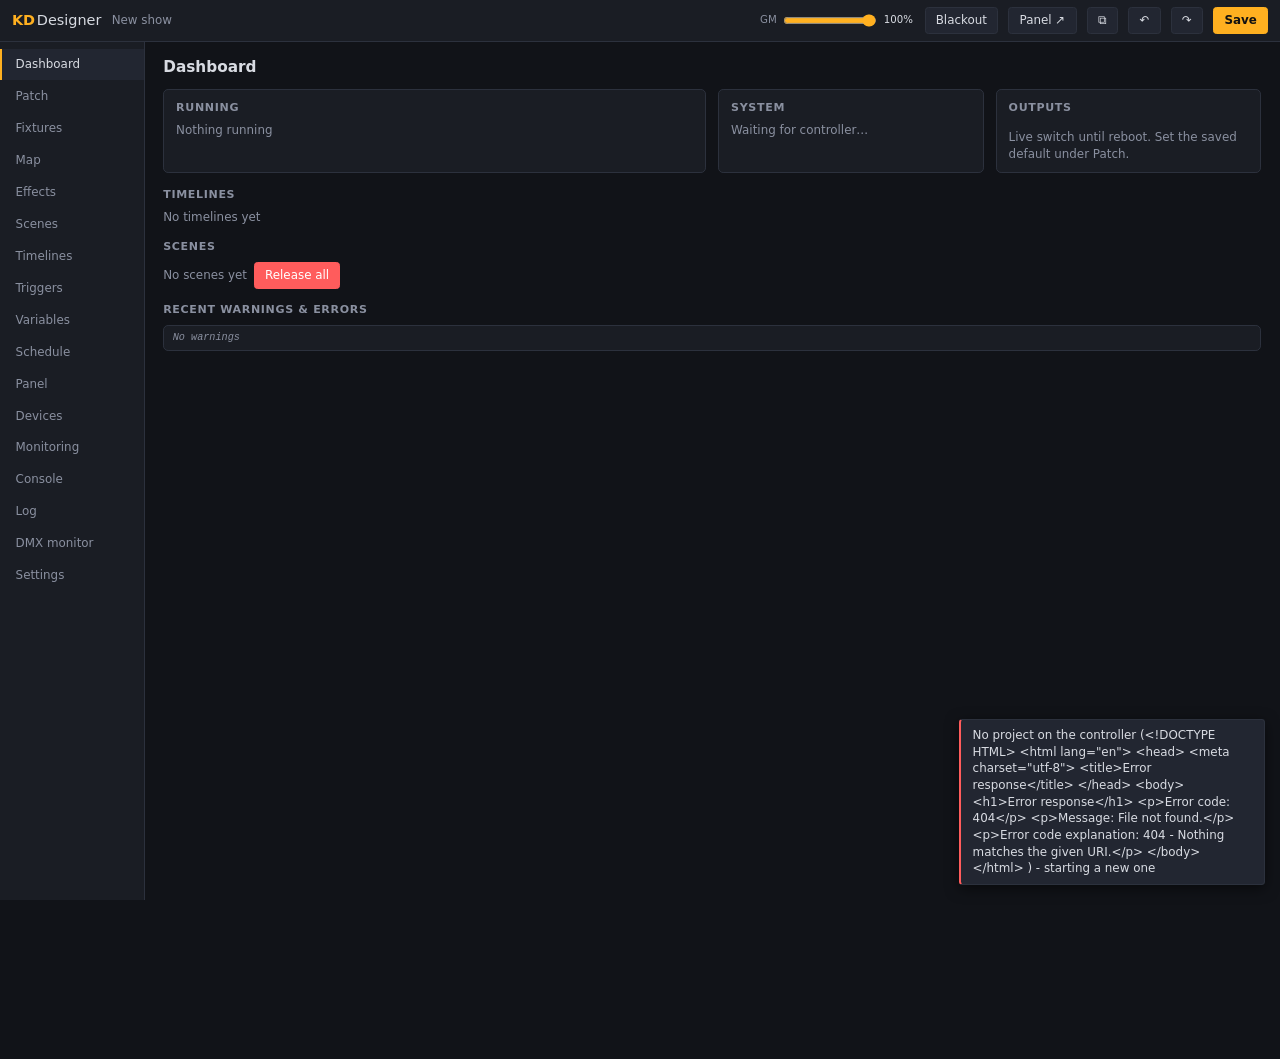
==== commit ff982899: "lots of features" ====
--- a/data/www/index.html
+++ b/data/www/index.html
@@ -15,6 +15,8 @@
   <div class="spacer"></div>
   <label class="gm" title="Grand master">GM <input type="range" id="gm" min="0" max="100" value="100"><span id="gmVal">100%</span></label>
   <button id="bo" class="btn" title="Blackout">Blackout</button>
+  <button id="panelBtn" class="btn" title="Open a touch panel in a new tab (it shows the saved project)">Panel ↗</button>
+  <button id="winBtn" class="btn" title="Open another window (for a second screen) - both windows edit the same project">⧉</button>
   <button id="undoBtn" class="btn" title="Undo (Ctrl+Z)" disabled>↶</button>
   <button id="redoBtn" class="btn" title="Redo (Ctrl+Y)" disabled>↷</button>
   <button id="save" class="btn primary" title="Save project to USB (Ctrl+S)">Save</button>
--- a/data/www/style.css
+++ b/data/www/style.css
@@ -103,6 +103,7 @@
 .muted { color: var(--muted); }
 .mono { font-family: var(--mono); }
 .split { display: grid; grid-template-columns: var(--left, 220px) 14px minmax(0, 1fr); column-gap: 2px; align-items: start; }
+.split.trig-split { grid-template-columns: var(--left, 300px) 14px minmax(0, 1fr); }   /* room for the device icons */
 .split > :first-child { min-width: 0; }
 .list .item > span { min-width: 0; overflow: hidden; text-overflow: ellipsis; white-space: nowrap; }
 
@@ -270,6 +271,10 @@
 .trig-list { max-height: calc(var(--main-h, 100 * var(--vh)) - 200px); overflow-y: auto; }
 .list .item.sep { font-weight: 600; font-size: 12px; letter-spacing: .04em; color: var(--muted); background: var(--bg); padding: 10px 12px 4px; border-bottom: 2px solid var(--tc, var(--border)); }
 .list .item.disabled { opacity: .45; }
+.trig-search { gap: 6px; margin-bottom: 6px; }
+.trig-list .item mark { background: color-mix(in srgb, var(--accent) 45%, transparent); color: inherit; border-radius: 2px; }
+.trig-hits { display: block; font-size: 11px; color: var(--muted); }
+.trig-hits .fr-hit { display: block; overflow: hidden; text-overflow: ellipsis; white-space: nowrap; font-family: var(--mono, monospace); }
 .list .item.tinted { box-shadow: inset 4px 0 var(--tc); background: color-mix(in srgb, var(--tc) 9%, transparent); }
 .list .item.tinted.sel { box-shadow: inset 4px 0 var(--tc), inset 0 0 0 1px color-mix(in srgb, var(--tc) 60%, transparent); background: color-mix(in srgb, var(--tc) 18%, var(--panel2)); }
 .list .item[data-drag] { cursor: grab; touch-action: none; user-select: none; }
@@ -283,8 +288,20 @@
 
 /* trigger flow view (show flow) */
 .flow-toggle { font-size: 13px; font-weight: 400; margin-left: 14px; cursor: pointer; }
+.trig-flow-wrap { position: relative; }
 .trig-flow { overflow: auto; resize: vertical; min-height: 80px; max-height: calc(80 * var(--vh)); background: var(--panel); border: 1px solid var(--border); border-radius: 6px; }
-.trig-flow svg { display: block; font-size: 12px; }
+.trig-flow svg { display: block; font-size: 12px; margin: 0 auto; }
+.flow-tools { position: absolute; top: 6px; right: 18px; z-index: 2; display: flex; gap: 2px; background: color-mix(in srgb, var(--panel) 85%, transparent); border-radius: 6px; padding: 2px; }
+.flow-tools .btn { min-width: 28px; }
+.flow-cols { align-items: center; font-size: 12px; }
+.fl-node.dim { opacity: .4; }
+.flow-only { font-size: 12px; display: flex; align-items: center; gap: 4px; margin-right: 8px; padding: 0 6px; border-radius: 4px; cursor: pointer; white-space: nowrap; }
+.flow-only.on { color: var(--accent); background: color-mix(in srgb, var(--accent) 14%, transparent); }
+.trig-flow-wrap.big { position: fixed; inset: 0; z-index: 60; background: var(--bg); padding: 12px 16px; display: flex; flex-direction: column; }
+.trig-flow-wrap.big h3 { margin: 0 0 8px; }
+.trig-flow-wrap.big .flow-tools { top: 10px; right: 16px; }
+.trig-flow-wrap.big .trig-flow { flex: 1; resize: none; max-height: none; }
+.trig-flow-wrap.big .flow-help { margin-bottom: 0; }
 .flow-help { font-size: 12px; margin: 4px 0 12px; }
 .fl-node { cursor: pointer; }
 .fl-node rect { fill: var(--panel2); stroke: var(--border); transition: fill 1.2s, stroke 1.2s; }
@@ -292,7 +309,29 @@
 .fl-node text { fill: var(--text); pointer-events: none; }
 .fl-node .fl-id, .fl-node .fl-type { fill: var(--muted); font-size: 11px; }
 .fl-node.tl rect { fill: color-mix(in srgb, var(--blue) 14%, var(--panel2)); stroke: color-mix(in srgb, var(--blue) 55%, transparent); }
+.fl-node polygon { fill: color-mix(in srgb, var(--warn) 12%, var(--panel2)); stroke: color-mix(in srgb, var(--warn) 55%, transparent); transition: fill 1.2s, stroke 1.2s; }
+.fl-node.if text { font-size: 11px; }
+.fl-node.src, .fl-node.fb, .fl-node.hub, .fl-node.out { cursor: default; }
+.fl-node.out rect { fill: color-mix(in srgb, var(--blue) 6%, var(--panel2)); stroke: var(--border2); }
+.fl-node.out text { font-size: 11.5px; }
+.fl-node.hub rect { fill: color-mix(in srgb, var(--blue) 8%, var(--panel)); stroke: color-mix(in srgb, var(--blue) 40%, transparent); stroke-dasharray: 2 2; }
+.fl-node.hub text { fill: var(--muted); font-size: 11.5px; }
+.fl-node.src rect { fill: var(--panel); stroke-dasharray: 3 2; }
+.fl-node.src text { fill: var(--muted); font-size: 11.5px; }
+.fl-node.fb rect { fill: color-mix(in srgb, var(--ok) 12%, var(--panel2)); stroke: color-mix(in srgb, var(--ok) 50%, transparent); }
+.fl-node.fb text { font-size: 11.5px; }
+.fl-node .fl-if { fill: var(--warn); font-weight: 600; }
+.fl-node.looping rect:not(.fl-col) { stroke: var(--err); stroke-width: 1.6; }
 .fl-node.disabled { opacity: .45; }
+.fl-node.if.sel polygon { stroke: var(--accent); stroke-width: 2; }
+.fl-node.if:hover polygon { stroke: var(--text); }
+.fl-node.if.fire polygon { fill: color-mix(in srgb, var(--accent) 55%, var(--panel2)); stroke: var(--accent); transition: none; }
+.fl-br { font-size: 10.5px; font-weight: 600; pointer-events: none; paint-order: stroke; stroke: var(--panel); stroke-width: 3px; }
+.fl-br.yes { fill: var(--ok); }
+.fl-br.no { fill: var(--err); }
+.fl-br.yes-no, .fl-br.no-yes { fill: var(--muted); }
+.fl-edge.loop path:not(.hit) { stroke: var(--err); stroke-opacity: .9; marker-end: url(#flArrowLoop); }
+#flArrowLoop path { fill: var(--err); }
 .fl-node.sel rect:not(.fl-col) { stroke: var(--accent); stroke-width: 2; }
 .fl-node:hover rect:not(.fl-col) { stroke: var(--text); }
 .fl-node.fire rect:not(.fl-col) { fill: color-mix(in srgb, var(--accent) 55%, var(--panel2)); stroke: var(--accent); transition: none; }
@@ -304,6 +343,7 @@
 .fl-edge:hover path { stroke-opacity: 1; stroke-width: 2.4; }
 .fl-edge path.hit { stroke: transparent; stroke-width: 10; stroke-dasharray: none; marker-end: none; transition: none; }
 .fl-why { fill: var(--text); font-size: 11px; paint-order: stroke; stroke: var(--panel); stroke-width: 4px; stroke-linejoin: round; pointer-events: none; }
+.fl-when { fill: var(--blue); font-size: 10px; }
 #flArrow path { fill: var(--muted); }
 #flArrowHot path { fill: var(--accent); }
 
@@ -343,6 +383,13 @@
 body.dragging-item, body.dragging-item * { cursor: grabbing !important; user-select: none !important; }
 .list .item.drop-before { box-shadow: inset 0 3px 0 var(--accent) !important; }
 .list .item.drop-after { box-shadow: inset 0 -3px 0 var(--accent) !important; }
+/* trigger list: a bar between the rows where the dragged trigger(s) will land */
+.trig-list { position: relative; }
+.drop-bar { position: absolute; left: 0; right: 0; height: 4px; background: var(--accent); border-radius: 2px; pointer-events: none; z-index: 5; box-shadow: 0 0 6px var(--accent); }
+.drop-bar::before { content: ''; position: absolute; left: -1px; top: -3px; width: 10px; height: 10px; border-radius: 50%; background: var(--accent); }
+.trig-grip { margin: 0 -4px 0 -6px; opacity: .45; }
+.trig-list .item:hover .trig-grip { opacity: 1; }
+.drag-count { margin-left: auto; background: var(--accent); color: var(--bg); border-radius: 10px; padding: 0 8px; font-size: 12px; font-weight: 600; white-space: nowrap; align-self: center; }
 /* trigger action lines: drag by the grip to change the order */
 .act-grip { cursor: grab; touch-action: none; user-select: none; color: var(--muted); padding: 0 2px; font-size: 16px; }
 .act-grip:hover { color: var(--text); }
@@ -494,6 +541,20 @@
 .list .item:hover .list-fire, .list .item.sel .list-fire { opacity: 1; }
 .list-fire:hover { color: var(--text, inherit); border-color: var(--accent); background: color-mix(in srgb, var(--accent) 20%, var(--panel)); }
 .link-mark { font-weight: 700; width: 14px; text-align: center; }
+/* Device icons (DEVICE_ICONS); in the trigger list: what sets it off (blue box) → what it controls (green box). */
+.dev-ico { width: 15px; height: 15px; vertical-align: -3px; flex: none; }
+.devtabs .dev-ico { margin-right: 5px; }
+.trig-io { display: inline-flex; align-items: center; flex: none; margin: 0 2px; }
+.trig-io .io-arr { color: var(--muted); font-size: 11px; margin: 0 2px; }
+.io-grp { display: inline-flex; align-items: center; gap: 2px; flex: none; margin: 0 1px; padding: 1px 3px; border-radius: 6px; }
+.io-grp.in { color: var(--blue); border: 1px solid color-mix(in srgb, var(--blue) 55%, transparent); background: color-mix(in srgb, var(--blue) 12%, transparent); }
+.io-grp.out { color: var(--ok); border: 1px solid color-mix(in srgb, var(--ok) 55%, transparent); background: color-mix(in srgb, var(--ok) 12%, transparent); }
+.io-ic { display: inline-flex; cursor: help; }
+.io-more { font-size: 10px; font-weight: 600; cursor: help; padding: 0 1px; }
+.io-ic.in { color: var(--blue); } .io-ic.out { color: var(--ok); }
+.io-ic .dev-ico { width: 14px; height: 14px; }
+.chip-link.dev .dev-ico { width: 13px; height: 13px; margin-right: 4px; vertical-align: -2px; }
+.chip-link.in.dev .dev-ico { color: var(--blue); } .chip-link.out.dev .dev-ico { color: var(--ok); }
 .link-mark.out { color: var(--ok); } .link-mark.in { color: var(--blue); }
 .links { margin-top: 10px; display: flex; flex-direction: column; gap: 6px; padding: 8px 10px; background: var(--panel); border: 1px solid var(--border); border-radius: 6px; }
 .links .link-head { min-width: 76px; font-size: 12px; }
@@ -530,6 +591,9 @@
 .drv-pts { margin-top: 8px; border-top: 1px solid var(--border); padding-top: 6px; font-size: 13px; }
 .drv-row { display: grid; grid-template-columns: minmax(0, 1fr) auto auto; gap: 6px; align-items: center; padding: 2px 0; }
 .drv-name { overflow: hidden; text-overflow: ellipsis; white-space: nowrap; }
+/* Machine Control in a small card: a fixed label column, so 12 I/O buttons can't squeeze the label away */
+.pmc-row { grid-template-columns: 6.5em minmax(0, 1fr); align-items: start; }
+.pmc-row .drv-name { white-space: normal; line-height: 1.25; padding-top: 2px; }
 .drv-row .btn.small { padding: 1px 7px; }
 .kiss { display: inline-block; min-width: 20px; text-align: center; border-radius: 3px; background: var(--panel2); color: var(--muted); font-size: 11px; padding: 1px 3px; }
 .kiss.on { background: var(--ok); color: #111; }
@@ -620,6 +684,11 @@
 .panel-preview .pgrip { pointer-events: auto; }
 .psize input { width: 52px; }
 tr.p-row td { background: color-mix(in srgb, var(--accent) 15%, transparent); }
+.pmenu { position: fixed; z-index: 1000; display: flex; flex-direction: column; min-width: 160px; padding: 4px; background: var(--panel); border: 1px solid var(--border); border-radius: 8px; box-shadow: 0 6px 20px #0006; }
+.pmenu a { padding: 7px 10px; border-radius: 5px; color: var(--text); text-decoration: none; }
+.pmenu a:hover { background: color-mix(in srgb, var(--accent) 18%, transparent); }
+.ptable .psel { width: 28px; text-align: center; color: var(--muted); cursor: pointer; user-select: none; }
+.ptable tr.p-row .psel { color: var(--accent); font-weight: 600; }
 details.ptheme { margin-bottom: 14px; border: 1px solid var(--border); border-radius: 8px; padding: 8px 12px; }
 details.ptheme summary { cursor: pointer; font-weight: 600; }
 details.ptheme summary .muted { font-weight: normal; font-size: 12px; }
--- a/data/www/panel.css
+++ b/data/www/panel.css
@@ -8,6 +8,20 @@
 .pbtn.down { transform: translateY(2px); filter: brightness(1.25); box-shadow: inset 0 -1px 0 #0005; }
 .plabel { position: relative; display: flex; align-items: center; min-width: 0; min-height: 44px; padding: 0 4px; color: var(--p-label, #d8dbe2); }
 .pclock { font-size: 1.9em; font-weight: 600; font-variant-numeric: tabular-nums; }
+
+/* Group: a frame behind the controls placed inside it. It fills its own grid cells exactly (so
+   the editor measures it like any control) and draws the frame half a gap further out, around
+   them; the title sits in the top edge. --g = its own colour. */
+.pgroup { position: relative; z-index: 0; min-width: 0; pointer-events: none; }
+.pgroup::before { content: ''; position: absolute; inset: calc(var(--p-gap, 12px) / -2); border: 1px solid var(--g, var(--p-border, #2c313d));
+  border-radius: var(--p-radius, 12px); background: color-mix(in srgb, var(--g, var(--p-border, #2c313d)) 14%, transparent); }
+/* The title: a rounded tag on the frame line, in the group's colour (opaque, so the line stops at it) */
+.pgroup .ptitle { position: absolute; left: 14px; top: calc(var(--p-gap, 12px) / -2); transform: translateY(-50%); z-index: 1; max-width: calc(100% - 28px);
+  padding: 3px 11px; border: 1px solid var(--g, var(--p-border, #2c313d)); border-radius: 999px; line-height: 1.2;
+  background: color-mix(in srgb, var(--g, var(--p-border, #2c313d)) 32%, var(--p-bg, #0b0c10)); box-shadow: 0 1px 4px #0005;
+  overflow: hidden; text-overflow: ellipsis; white-space: nowrap; color: var(--p-label, #d8dbe2); font-size: .78em; font-weight: 600; letter-spacing: .03em; }
+.pgroup .ptitle:empty, .pgroup.p-notitle .ptitle { display: none; }
+.pgrid > :not(.pgroup) { z-index: 20; }   /* above any group frame (a nested group's z-index = its depth) */
 
 /* Toggle: a latching button with a light on top */
 .ptoggle::before { content: ''; display: block; width: 28px; height: 6px; margin: 0 auto 8px; border-radius: 3px; background: #0007; }
@@ -61,13 +75,21 @@
 @keyframes p-flash-col { 50% { background: var(--flash); box-shadow: 0 0 0 3px var(--flash), 0 0 22px var(--flash); } }
 @keyframes p-blink { 50% { opacity: .2; } }
 @keyframes p-flash-text { 50% { color: var(--flash); } }
+/* "Display only" (Panel page) or panel <name> lock: looks normal, can't be touched */
+.p-lock { pointer-events: none; }
+.p-lock .ptrack, .p-lock .pknob, .p-lock .pwheel, .p-lock .pbright, .p-lock.pbtn { cursor: default; }
+.preview .p-lock { pointer-events: auto; }
+/* The editor marks it, so you can tell it from a normal control */
+.preview .p-lock::after { content: '🔒'; position: absolute; top: 4px; left: 4px; z-index: 2; pointer-events: none;
+  font-size: 13px; line-height: 1; padding: 3px 4px; border-radius: 6px; background: #000a; }
 
 /* Editor preview: drag a control to move it, the corner grip to resize it */
 .preview [data-i] { cursor: move; touch-action: none; user-select: none; }
 .preview .p-dis { pointer-events: auto; }
+.preview .pgroup { pointer-events: auto; }
 .preview .pspacer { border: 1px dashed var(--p-border, #2c313d); border-radius: var(--p-radius, 12px); }
 .preview .pgrip { position: absolute; right: 2px; bottom: 2px; width: 14px; height: 14px; cursor: nwse-resize; z-index: 2; opacity: .55;
   background: linear-gradient(135deg, transparent 50%, var(--p-text, #e6e8ee) 50%, var(--p-text, #e6e8ee) 60%, transparent 60%, transparent 72%, var(--p-text, #e6e8ee) 72%, var(--p-text, #e6e8ee) 82%, transparent 82%); }
 .preview [data-i]:hover > .pgrip { opacity: 1; }
-.preview .p-moving { outline: 2px solid var(--p-accent, #4c8dff); outline-offset: 2px; z-index: 3; opacity: .85; }
+.preview .p-moving { outline: 2px solid var(--p-accent, #4c8dff); outline-offset: 2px; z-index: 30 !important; opacity: .85; }
 .preview .p-picked { outline: 2px dashed var(--p-accent, #4c8dff); outline-offset: 2px; }
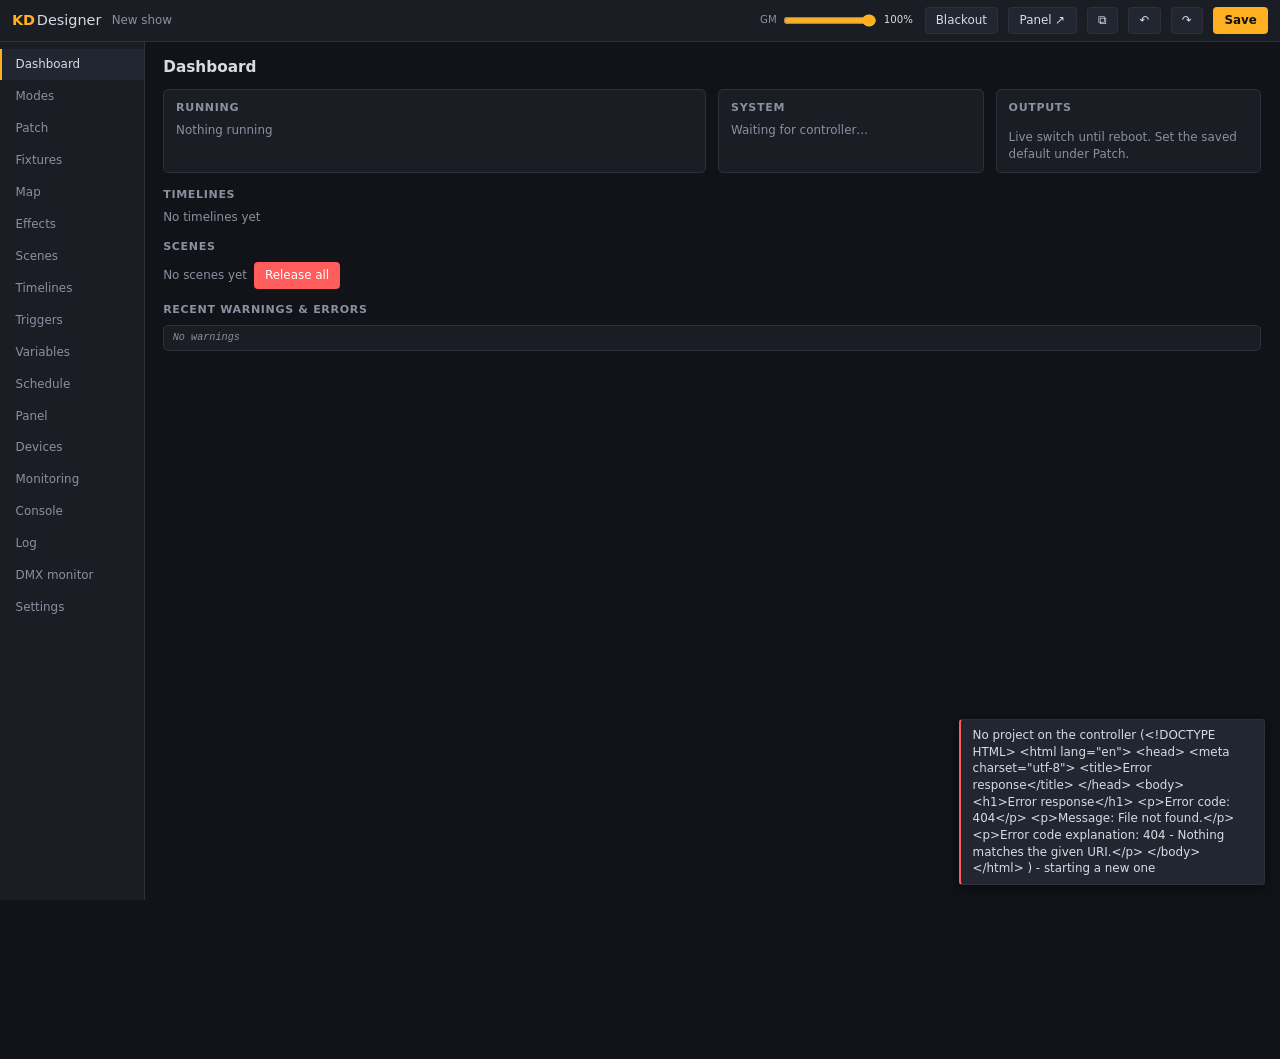
==== commit fe9367b1: "KDDesigner first test with controller" ====
--- a/data/www/index.html
+++ b/data/www/index.html
@@ -10,6 +10,7 @@
 <body>
 <header class="top">
   <div class="brand">KD<span>Designer</span></div>
+  <div id="where" class="where"></div>
   <div id="projName" class="proj"></div>
   <div class="chips" id="chips"></div>
   <div class="spacer"></div>
@@ -23,6 +24,7 @@
 </header>
 <nav class="side" id="nav">
   <button data-view="dashboard">Dashboard</button>
+  <button data-view="modes">Modes</button>
   <button data-view="patch">Patch</button>
   <button data-view="fixtures">Fixtures</button>
   <button data-view="map">Map</button>
--- a/data/www/style.css
+++ b/data/www/style.css
@@ -66,6 +66,18 @@
 }
 .brand { font-weight: 700; font-size: 17px; color: var(--accent); }
 .brand span { color: var(--text); font-weight: 400; margin-left: 2px; }
+/* PC editor or live controller (applyWhere in app-core.js) */
+.where { font-size: 12px; font-weight: 700; letter-spacing: .06em; padding: 3px 10px; border-radius: 4px; white-space: nowrap; cursor: help; }
+.where:empty { display: none; }
+.where.pc { color: var(--muted); border: 1px dashed var(--border2); }
+.where.on { background: var(--live); color: var(--live-fg); }
+.narrow .where .long { display: none; }
+body.live .top { box-shadow: inset 0 -3px 0 var(--live); }
+body.live #save.primary { background: var(--live); border-color: var(--live); color: var(--live-fg); }
+body.live.live-frame::after { content: ""; position: fixed; inset: 0; border: 3px solid var(--live); pointer-events: none; z-index: 9000; }
+.live-colors { display: flex; gap: 8px; flex-wrap: wrap; align-items: center; }
+.live-colors button { width: 28px; height: 28px; border-radius: 50%; border: 2px solid var(--border); cursor: pointer; padding: 0; }
+.live-colors button.on { border-color: var(--text); box-shadow: 0 0 0 2px var(--bg), 0 0 0 4px var(--text); }
 .proj { color: var(--muted); }
 .proj.dirty::after { content: " ● unsaved"; color: var(--accent); }
 .spacer { flex: 1; }
@@ -270,6 +282,10 @@
 /* trigger list */
 .trig-list { max-height: calc(var(--main-h, 100 * var(--vh)) - 200px); overflow-y: auto; }
 .list .item.sep { font-weight: 600; font-size: 12px; letter-spacing: .04em; color: var(--muted); background: var(--bg); padding: 10px 12px 4px; border-bottom: 2px solid var(--tc, var(--border)); }
+/* main section = big heading; sub section = smaller, indented with its triggers */
+.list .item.sep.main { font-size: 13.5px; font-weight: 700; padding: 12px 12px 4px; border-bottom-width: 3px; }
+.list .item.sep.sub { font-size: 11.5px; padding: 8px 12px 3px 26px; border-bottom: 1px dashed var(--tc, var(--border)); }
+.list .item.in-sub { padding-left: 26px; }
 .list .item.disabled { opacity: .45; }
 .trig-search { gap: 6px; margin-bottom: 6px; }
 .trig-list .item mark { background: color-mix(in srgb, var(--accent) 45%, transparent); color: inherit; border-radius: 2px; }
@@ -526,6 +542,18 @@
 .col-filter.some .swatch:not(.on) { opacity: .45; }
 .col-filter .swatch.unused:not(.on) { opacity: .25; transform: scale(.8); }
 .col-filter { flex-wrap: wrap; }
+/* trigger colour tabs: the name above a bar in the colour */
+.trig-tabs { display: flex; flex-wrap: wrap; gap: 3px; margin-bottom: 6px; }
+.trig-tab { --tc: var(--border2); display: inline-flex; align-items: baseline; gap: 5px; max-width: 160px; padding: 3px 8px 4px; font: inherit; font-size: 12px;
+  background: var(--panel2); color: var(--text); border: 1px solid var(--border); border-bottom: 4px solid var(--tc); border-radius: 5px 5px 2px 2px; cursor: pointer; }
+.trig-tab .tab-name { overflow: hidden; text-overflow: ellipsis; white-space: nowrap; }
+.trig-tab .tab-n { font-size: 10px; color: var(--muted); }
+.trig-tab.unnamed .tab-name { color: var(--muted); font-style: italic; }
+.trig-tab.nocol { border-bottom-style: dashed; }
+.trig-tab:hover { background: color-mix(in srgb, var(--tc) 12%, var(--panel2)); }
+.trig-tab.on { background: color-mix(in srgb, var(--tc) 28%, var(--panel)); border-color: var(--tc); }
+.trig-tab.all.on { border-color: var(--text); background: var(--panel); }
+.trig-tab .tab-edit { width: 120px; padding: 0 3px; font-size: 12px; }
 
 /* trigger notes */
 .trig-notes { width: 100%; margin-top: 8px; resize: vertical; font-size: 13px; line-height: 1.45; color: var(--text); background: color-mix(in srgb, #ffd23f 5%, var(--panel)); border-left: 3px solid color-mix(in srgb, #ffd23f 55%, transparent); }
@@ -574,6 +602,24 @@
 .mode-group > b { min-width: 120px; font-size: 15px; }
 .mode-group .toggle { min-width: 84px; justify-content: center; padding: 8px 16px; font-size: 14px; }
 .mode-group .toggle.on::before { content: "●"; font-size: 10px; }
+/* a state with its own colour (Modes page "Look") */
+.mode-group .toggle.mcol { border-color: var(--mc); }
+.mode-group .toggle.mcol.on { background: var(--mc); border-color: var(--mc); color: #fff; text-shadow: 0 1px 2px #0008; }
+.mode-card .form { max-width: 900px; }
+.mode-states { width: 100%; margin-top: 10px; }
+.mode-states td { vertical-align: top; }
+.mode-states td .cmd { min-width: 180px; }
+.mode-look { gap: 4px; min-width: 390px; }
+.mode-look .swatch { width: 18px; height: 18px; }
+.mode-icon-btn { min-width: 44px; font-size: 16px; }
+.icon-pick { position: relative; }
+.icon-pop { position: absolute; top: calc(100% + 4px); left: 0; z-index: 20; width: 300px; padding: 8px; background: var(--panel); border: 1px solid var(--border2); border-radius: 8px; box-shadow: 0 6px 20px #0006; font-size: 12px; }
+.icon-grid { display: grid; grid-template-columns: repeat(8, 1fr); gap: 2px; margin: 2px 0 6px; }
+.icon-grid button { font-size: 18px; padding: 3px 0; background: none; border: 1px solid transparent; border-radius: 4px; cursor: pointer; }
+.icon-grid button:hover { background: var(--hover); }
+.icon-grid button.on { border-color: var(--accent); }
+.mode-changes { display: flex; flex-direction: column; gap: 4px; margin-top: 10px; max-height: 220px; overflow: auto; font-size: 13px; }
+.mode-changes .row { gap: 10px; }
 
 /* monitoring */
 .mon-bar { margin-bottom: 4px; }
@@ -597,6 +643,11 @@
 .drv-row .btn.small { padding: 1px 7px; }
 .kiss { display: inline-block; min-width: 20px; text-align: center; border-radius: 3px; background: var(--panel2); color: var(--muted); font-size: 11px; padding: 1px 3px; }
 .kiss.on { background: var(--ok); color: #111; }
+/* BrightSign test buttons (the state playing now is lit) and the Activity list */
+.btn.bs-test.on { background: var(--ok); border-color: var(--ok); color: #111; }
+.bs-act { background: var(--panel2); border-radius: 4px; padding: 4px 8px; max-height: 220px; overflow: auto; font-size: 12px; }
+.bs-act div { white-space: nowrap; overflow: hidden; text-overflow: ellipsis; }
+.bs-act .muted { margin-right: 8px; }
 .devtabs { margin: 0 0 14px; flex-wrap: wrap; }
 .devtabs button { padding: 6px 14px; font-size: 13px; }
 .devtabs small { opacity: .7; }
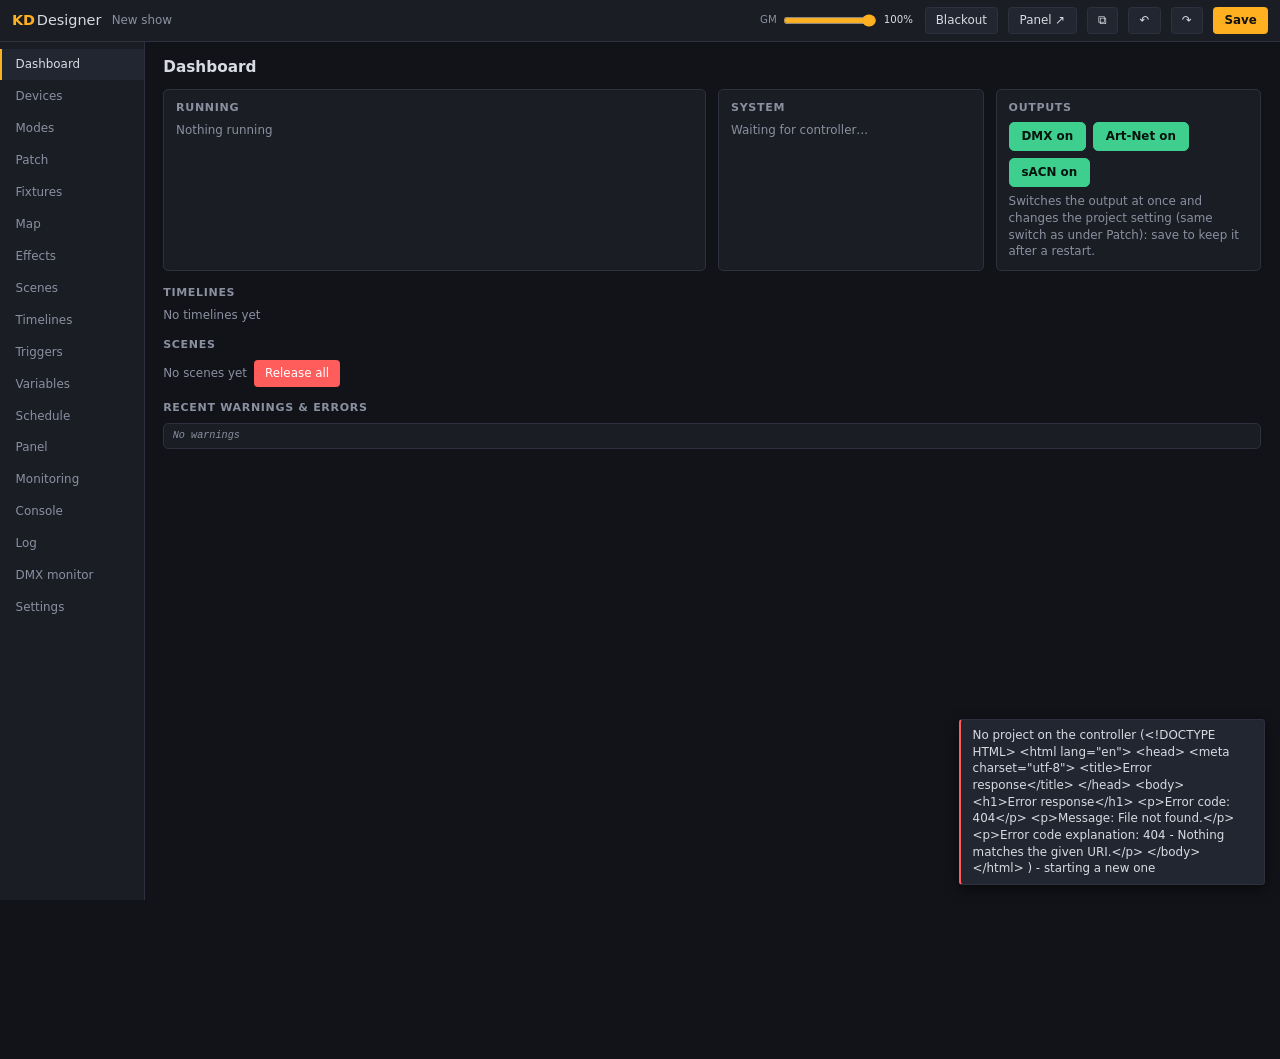
==== commit 500df6bc: "a lot of point of todo" ====
--- a/data/www/index.html
+++ b/data/www/index.html
@@ -21,9 +21,11 @@
   <button id="undoBtn" class="btn" title="Undo (Ctrl+Z)" disabled>↶</button>
   <button id="redoBtn" class="btn" title="Redo (Ctrl+Y)" disabled>↷</button>
   <button id="save" class="btn primary" title="Save project to USB (Ctrl+S)">Save</button>
+  <div id="progress" class="progress" hidden><div class="pg-track"><div class="pg-fill"></div></div><div class="pg-label"><span class="pg-text"></span><button class="pg-x" title="Close">×</button></div></div>
 </header>
 <nav class="side" id="nav">
   <button data-view="dashboard">Dashboard</button>
+  <button data-view="devices">Devices</button>
   <button data-view="modes">Modes</button>
   <button data-view="patch">Patch</button>
   <button data-view="fixtures">Fixtures</button>
@@ -35,7 +37,6 @@
   <button data-view="variables">Variables</button>
   <button data-view="schedule">Schedule</button>
   <button data-view="panel">Panel</button>
-  <button data-view="devices">Devices</button>
   <button data-view="monitor">Monitoring <span id="monBadge" class="badge"></span></button>
   <button data-view="console">Console</button>
   <button data-view="log">Log <span id="logBadge" class="badge"></span></button>
--- a/data/www/style.css
+++ b/data/www/style.css
@@ -69,12 +69,13 @@
 /* PC editor or live controller (applyWhere in app-core.js) */
 .where { font-size: 12px; font-weight: 700; letter-spacing: .06em; padding: 3px 10px; border-radius: 4px; white-space: nowrap; cursor: help; }
 .where:empty { display: none; }
-.where.pc { color: var(--muted); border: 1px dashed var(--border2); }
-.where.on { background: var(--live); color: var(--live-fg); }
+.where.pc, .where.on { background: var(--where); color: var(--where-fg); font-size: 13px; padding: 4px 12px; }
 .narrow .where .long { display: none; }
-body.live .top { box-shadow: inset 0 -3px 0 var(--live); }
+/* --where = the PC colour or the live colour (badge); live adds a thin frame round the window. */
+body.pc { --where: var(--pc); --where-fg: var(--pc-fg); }
+body.live { --where: var(--live); --where-fg: var(--live-fg); }
 body.live #save.primary { background: var(--live); border-color: var(--live); color: var(--live-fg); }
-body.live.live-frame::after { content: ""; position: fixed; inset: 0; border: 3px solid var(--live); pointer-events: none; z-index: 9000; }
+body.live.live-frame::after { content: ""; position: fixed; inset: 0; border: 2px solid var(--live); pointer-events: none; z-index: 9000; }
 .live-colors { display: flex; gap: 8px; flex-wrap: wrap; align-items: center; }
 .live-colors button { width: 28px; height: 28px; border-radius: 50%; border: 2px solid var(--border); cursor: pointer; padding: 0; }
 .live-colors button.on { border-color: var(--text); box-shadow: 0 0 0 2px var(--bg), 0 0 0 4px var(--text); }
@@ -83,7 +84,24 @@
 .spacer { flex: 1; }
 .chips { display: flex; gap: 6px; flex-wrap: wrap; }
 .chip { font-size: 12px; padding: 2px 8px; border-radius: 10px; background: var(--panel2); color: var(--muted); white-space: nowrap; }
-.chip.ok { color: var(--ok); } .chip.bad { color: var(--err); }
+.chip.ok { color: var(--ok); } .chip.bad { color: var(--err); } .chip.warn { color: var(--warn); }
+/* Save / load progress (progress() in app-core.js): a line along the header's bottom edge and
+   a small label under its right end. Doesn't block anything. */
+.top { position: relative; }
+.progress { position: absolute; left: 0; right: 0; bottom: -1px; z-index: 55; pointer-events: none; }
+.progress[hidden] { display: none; }
+.progress .pg-track { height: 3px; overflow: hidden; }
+.progress .pg-fill { height: 100%; width: 0; background: var(--accent); transition: width .2s; }
+.progress.indet .pg-fill { width: 30%; animation: pg-slide 1.1s ease-in-out infinite; }
+@keyframes pg-slide { from { margin-left: -30%; } to { margin-left: 100%; } }
+.progress .pg-label { position: absolute; right: 14px; top: 8px; display: flex; gap: 8px; align-items: center; pointer-events: auto;
+  font-size: 12px; white-space: nowrap; max-width: calc(100% - 28px); background: var(--panel2); border: 1px solid var(--border);
+  border-radius: 4px; padding: 3px 10px; box-shadow: 0 4px 16px var(--shadow); }
+.progress .pg-text { overflow: hidden; text-overflow: ellipsis; }
+.progress.err .pg-fill { width: 100%; background: var(--err); }
+.progress.err .pg-label { border-color: var(--err); color: var(--err); white-space: normal; }
+.progress .pg-x { display: none; background: none; border: 0; padding: 0 2px; cursor: pointer; color: var(--muted); font-size: 15px; line-height: 1; }
+.progress.err .pg-x { display: inline; }
 .gm { display: flex; align-items: center; gap: 6px; color: var(--muted); font-size: 12px; }
 .gm input { width: 110px; }
 #gmVal { width: 36px; color: var(--text); }
@@ -135,6 +153,17 @@
 .list .item .id { color: var(--muted); width: 24px; }
 .form { display: grid; grid-template-columns: 120px 1fr; gap: 8px 12px; align-items: center; max-width: 640px; }
 .form label { color: var(--muted); }
+/* Settings > Network: the setting and what is in use side by side (stacked when narrow) */
+.net-wrap { display: flex; flex-wrap: wrap; gap: 12px 24px; align-items: flex-start; }
+.net-set { flex: 1 1 340px; }
+.net-live { flex: 0 1 380px; min-width: 0; }
+.net-live .form { margin-top: 8px; gap: 4px 12px; grid-template-columns: 90px minmax(0, 1fr); }
+.net-live span { overflow-wrap: anywhere; }
+#netProblems { margin-top: 6px; }
+.net-ov { position: fixed; inset: 0; z-index: 1000; background: rgba(0, 0, 0, .55); display: flex; align-items: center; justify-content: center; padding: 16px; }
+.net-ov .card { max-width: 520px; width: 100%; }
+.net-ov h3 { margin-top: 0; }
+.net-ov .ok { color: var(--ok); }
 
 table { border-collapse: collapse; width: 100%; }
 th { text-align: left; font-weight: 500; color: var(--muted); font-size: 12px; padding: 4px 6px; border-bottom: 1px solid var(--border); }
@@ -205,6 +234,15 @@
 .blk .ramp polygon { fill: rgba(0, 0, 0, .38); }
 .blk .ramp polyline { fill: none; stroke: color-mix(in srgb, var(--bc) 60%, #fff); stroke-width: 1.5; vector-effect: non-scaling-stroke; }
 .blk span { position: relative; padding: 0 5px; font-size: 11px; line-height: 34px; white-space: nowrap; color: #fff; text-shadow: 0 0 3px #000, 0 0 2px #000; pointer-events: none; }
+/* timeline "Live editing" switch: green dot when on */
+.btn.tl-live { color: var(--muted); }
+.btn.tl-live.on { color: var(--ok); border-color: color-mix(in srgb, var(--ok) 60%, var(--border)); background: color-mix(in srgb, var(--ok) 12%, var(--panel2)); }
+.tl-live-msg { font-size: 12px; color: var(--err); max-width: 320px; overflow: hidden; text-overflow: ellipsis; white-space: nowrap; }
+/* clip level: dark above the line, the line can be dragged up/down */
+.blk .lv-shade { position: absolute; left: 0; right: 0; top: 0; background: rgba(0, 0, 0, .42); pointer-events: none; }
+.blk .lv { position: absolute; left: 6px; right: 6px; height: 7px; margin-top: -3px; cursor: ns-resize; z-index: 1;
+  background: linear-gradient(transparent 2px, color-mix(in srgb, var(--bc) 35%, #fff) 2px 4px, transparent 4px); opacity: .75; }
+.blk:hover .lv, .blk.sel .lv { opacity: 1; }
 .blk .eg { position: absolute; top: 0; bottom: 0; width: 6px; cursor: ew-resize; z-index: 1; }
 .blk .eg.l { left: 0; }
 .blk .eg.r { right: 0; }
@@ -253,13 +291,27 @@
 .map-canvas.dense .mfx .lbl { font-size: 9px; }
 /* Scenes: fixtures that are not in the scene are faded */
 .sc-map .mfx { cursor: pointer; }
-.mfx.out .dot, .sc-chip.out .dot { border-style: dashed; opacity: .5; }
-.mfx.out .lbl { opacity: .55; }
+.mfx.out .dot, .sc-chip.out .dot { border-style: dashed; opacity: .3; filter: grayscale(1); }
+.mfx.out .lbl { opacity: .35; }
+.sc-chip.out { color: var(--muted); border-style: dashed; }
+/* ...and the ones in it get a green tick in the corner */
+.sc-chip { position: relative; }
+.sc-map .mfx .dot { position: relative; }
+.sc-map .mfx.in .dot::after, .sc-chip.in::after { content: ''; position: absolute; top: -5px; right: -5px; width: 9px; height: 9px; border-radius: 50%;
+  background: var(--ok); border: 1.5px solid var(--deep); pointer-events: none; }
+.sc-chip.in::after { top: -2px; right: -2px; }
+.sc-chip.in { border-color: color-mix(in srgb, var(--ok) 55%, var(--border)); }
+.map-canvas.dense .mfx.in .dot::after { width: 6px; height: 6px; border-width: 1px; top: -4px; right: -4px; }
+.sc-count { font-size: 12px; }
+.sc-legend { font-size: 12px; margin-top: 4px; gap: 6px; }
+.sc-key { display: inline-block; width: 12px; height: 12px; border-radius: 50%; border: 2px solid var(--dot-edge); background: var(--dot-bg); position: relative; vertical-align: -2px; }
+.sc-key.in::after { content: ''; position: absolute; top: -4px; right: -4px; width: 7px; height: 7px; border-radius: 50%; background: var(--ok); border: 1px solid var(--deep); }
+.sc-key.out { border-style: dashed; opacity: .4; margin-left: 8px; }
 .mfx .lbl { margin-top: 2px; font-size: 10px; white-space: nowrap; color: var(--text); text-shadow: 0 0 3px #000, 0 0 2px #000; pointer-events: none; }
 .mfx.sel .dot { border-color: var(--accent); outline: 2px solid color-mix(in srgb, var(--accent) 45%, transparent); outline-offset: 2px; }
 .mini-map .mfx { cursor: pointer; }
 .mini-map .mfx:not(.sel) { opacity: .55; }
-.map-canvas .band { position: absolute; border: 1px dashed var(--accent); background: color-mix(in srgb, var(--accent) 12%, transparent); pointer-events: none; z-index: 2; }
+.map-canvas .band, .mini-map .band { position: absolute; border: 1px dashed var(--accent); background: color-mix(in srgb, var(--accent) 12%, transparent); pointer-events: none; z-index: 2; }
 .map-selbar { display: flex; flex-wrap: wrap; gap: 6px; align-items: center; margin-top: 8px; padding: 8px; border-radius: 6px; background: var(--panel); border: 1px solid var(--border); }
 .map-fx .placed { width: 14px; color: var(--muted); }
 .map-fx .placed.on { color: var(--accent); }
@@ -300,7 +352,11 @@
 @keyframes trigRun { 50% { background-color: color-mix(in srgb, var(--accent) 28%, transparent); } }
 .run-left { font-size: 11px; color: var(--accent); margin-left: 4px; white-space: nowrap; }
 .fl-node.running rect:not(.fl-col) { stroke: var(--accent); stroke-width: 2; fill: color-mix(in srgb, var(--accent) 22%, var(--panel2)); }
-.fired-from { font-size: 11px; font-weight: 600; color: var(--accent); margin-left: 4px; white-space: nowrap; }
+.fired-from { font-size: 11px; font-weight: 600; color: var(--accent); margin-right: 4px; white-space: nowrap; padding: 0 4px; border-radius: 3px; background: color-mix(in srgb, var(--accent) 16%, transparent); }
+.fired-from.no { color: var(--muted); background: color-mix(in srgb, var(--muted) 16%, transparent); }
+/* fired, but a condition was false: grey with a red edge instead of the orange flash */
+.trig-list .item.fire-no { background-color: color-mix(in srgb, var(--muted) 28%, transparent); box-shadow: inset 0 0 0 2px var(--err); transition: none; }
+.skip-tag { font-size: 11px; font-weight: 600; color: var(--err); margin-left: 4px; white-space: nowrap; }
 
 /* trigger flow view (show flow) */
 .flow-toggle { font-size: 13px; font-weight: 400; margin-left: 14px; cursor: pointer; }
@@ -342,6 +398,8 @@
 .fl-node.if.sel polygon { stroke: var(--accent); stroke-width: 2; }
 .fl-node.if:hover polygon { stroke: var(--text); }
 .fl-node.if.fire polygon { fill: color-mix(in srgb, var(--accent) 55%, var(--panel2)); stroke: var(--accent); transition: none; }
+.fl-node.if.fire-no polygon { fill: color-mix(in srgb, var(--err) 45%, var(--panel2)); stroke: var(--err); stroke-width: 2; transition: none; }
+.fl-node.fire-no rect:not(.fl-col) { fill: color-mix(in srgb, var(--muted) 30%, var(--panel2)); stroke: var(--err); transition: none; }
 .fl-br { font-size: 10.5px; font-weight: 600; pointer-events: none; paint-order: stroke; stroke: var(--panel); stroke-width: 3px; }
 .fl-br.yes { fill: var(--ok); }
 .fl-br.no { fill: var(--err); }
@@ -391,6 +449,8 @@
 .hist-lbl { fill: var(--text); }
 .hist-lbl .fl-id, .hist-n { fill: var(--muted); font-size: 11px; }
 .hist-tick:hover { stroke: var(--text); stroke-width: 1; }
+.hist-tick.no { fill: none; stroke: var(--err); stroke-width: 1; }
+.hist-no { fill: var(--err); }
 .hist-grid { stroke: var(--border); stroke-dasharray: 2 3; }
 .hist-ax { fill: var(--muted); font-size: 11px; }
 .hist-now { stroke: var(--accent); stroke-opacity: .6; }
@@ -451,7 +511,7 @@
 .tt-udp { --ttc: #4aa3ff; } .tt-osc { --ttc: #818cf8; } .tt-tcp { --ttc: #38bdf8; } .tt-http { --ttc: #a3e635; }
 .tt-input { --ttc: #ffb020; } .tt-timeline_end { --ttc: #b07cff; } .tt-mode { --ttc: #e879f9; } .tt-panel { --ttc: #3ad1e0; }
 .tt-dmx_change { --ttc: #ff9f43; } .tt-device { --ttc: #ff5c5c; } .tt-projector { --ttc: #ffb020; } .tt-variable { --ttc: #f472b6; } .tt-manual { --ttc: #d8dbe2; }
-.tt-if { --ttc: #ffd23f; }
+.tt-if { --ttc: #ffd23f; } .tt-calendar { --ttc: #34d399; }
 
 /* fixtures list */
 .fx-list .item { gap: 6px; }
@@ -595,6 +655,43 @@
 /* schedule */
 table.sched tr.skipped td { opacity: .5; }
 table.sched td:first-child { white-space: nowrap; }
+/* min-width 0 everywhere: long select texts and inputs must shrink with the card, not overflow it */
+.sched-top { display: grid; gap: 14px; grid-template-columns: repeat(auto-fit, minmax(min(100%, 320px), 1fr)); margin-bottom: 14px; }
+.sched-top > .card, .sched-form > * { min-width: 0; }
+.sched-form { grid-template-columns: minmax(80px, 110px) minmax(0, 1fr); max-width: none; }
+.sched-form select, .sched-form > input { width: 100%; }
+.sched-card { margin-bottom: 14px; overflow-x: auto; }
+.cal-list { display: flex; flex-direction: column; gap: 6px; }
+.cal-row { display: flex; flex-wrap: wrap; align-items: center; gap: 6px 10px; padding: 4px 0; border-bottom: 1px solid var(--border); }
+.cal-dot { width: 10px; height: 10px; border-radius: 50%; flex: none; }
+.cal-name { flex: 1 1 140px; max-width: 220px; }
+.cal-dates { display: flex; align-items: center; gap: 6px; }
+.cal-dates input { width: 100px; }
+.cal-days { display: flex; gap: 2px; }
+.cal-wd { border: 1px solid var(--border); background: var(--bg); color: var(--muted); border-radius: 4px; padding: 2px 0; width: 28px; font-size: 12px; cursor: pointer; }
+.cal-wd.on { background: color-mix(in srgb, var(--accent) 22%, var(--panel)); border-color: var(--accent); color: var(--text); }
+.cal-today { min-width: 90px; }
+.cal-nav { margin-bottom: 8px; }
+.cal-title { min-width: 130px; text-align: center; }
+.cal-month { display: grid; grid-template-columns: repeat(7, minmax(0, 1fr)); gap: 3px; min-width: 520px; }
+.cal-head { font-size: 12px; color: var(--muted); text-align: center; padding: 2px 0; }
+.cal-day { border: 1px solid var(--border); border-radius: 4px; padding: 3px 4px; min-height: 84px; cursor: pointer; overflow: hidden; font-size: 11px;
+  background: color-mix(in srgb, var(--cal-tint, transparent) 10%, var(--panel)); }
+.cal-day:hover { border-color: var(--border2); }
+.cal-day.other { opacity: .45; }
+.cal-day.today .cal-num { background: var(--accent); color: var(--bg); border-radius: 3px; padding: 0 4px; }
+.cal-day.sel { border-color: var(--blue); box-shadow: inset 0 0 0 1px var(--blue); }
+.cal-num { font-weight: 600; font-size: 12px; display: inline-block; margin-bottom: 2px; }
+.cal-tag { border-left: 3px solid var(--c); padding-left: 4px; color: var(--text); white-space: nowrap; overflow: hidden; text-overflow: ellipsis; }
+.cal-ev { white-space: nowrap; overflow: hidden; text-overflow: ellipsis; color: var(--muted); }
+.cal-ev.skipped { text-decoration: line-through; opacity: .6; }
+.cal-count { display: none; float: right; font-size: 10px; color: var(--muted); }
+/* phone width: a compact month (tint, period colour bars, a count); the chosen day's list below has the details */
+.narrow .cal-month { min-width: 0; }
+.narrow .cal-day { min-height: 46px; padding: 2px 3px; }
+.narrow .cal-ev { display: none; }
+.narrow .cal-count { display: inline; }
+.narrow .cal-tag { font-size: 0; height: 4px; border-left: 0; padding: 0; margin-top: 2px; background: var(--c); border-radius: 2px; }
 
 /* mode groups on the dashboard */
 .mode-groups { display: flex; flex-direction: column; gap: 10px; }
@@ -738,6 +835,45 @@
 .pmenu { position: fixed; z-index: 1000; display: flex; flex-direction: column; min-width: 160px; padding: 4px; background: var(--panel); border: 1px solid var(--border); border-radius: 8px; box-shadow: 0 6px 20px #0006; }
 .pmenu a { padding: 7px 10px; border-radius: 5px; color: var(--text); text-decoration: none; }
 .pmenu a:hover { background: color-mix(in srgb, var(--accent) 18%, transparent); }
+/* Right-click menu (openCtxMenu in app-main.js) */
+.ctx-menu { min-width: 190px; max-width: 320px; z-index: 2000; }
+.ctx-menu button { display: flex; align-items: center; gap: 16px; padding: 6px 10px; border: 0; border-radius: 5px; background: none; color: var(--text); font: inherit; text-align: left; cursor: pointer; }
+.ctx-menu button span { flex: 1; white-space: nowrap; overflow: hidden; text-overflow: ellipsis; }
+.ctx-menu button:hover:not(:disabled), .ctx-menu button:focus-visible { background: color-mix(in srgb, var(--accent) 18%, transparent); outline: none; }
+.ctx-menu button:disabled { color: var(--muted); opacity: .55; cursor: default; }
+.ctx-menu button.danger { color: var(--err); }
+.ctx-menu kbd { font: 11px/1 inherit; color: var(--muted); }
+.ctx-menu hr { border: 0; border-top: 1px solid var(--border); margin: 4px 2px; }
+/* Trigger Test result */
+.trig-test { margin: 8px 0; padding: 8px 10px; }
+.tt-line { display: flex; gap: 8px; align-items: baseline; padding: 2px 0; flex-wrap: wrap; }
+.tt-line code { white-space: pre-wrap; word-break: break-word; }
+.tt-line.bad code { color: var(--err); }
+.tt-what { min-width: 18px; text-align: right; }
+.tt-r { flex-basis: 100%; padding-left: 44px; font-size: 12px; word-break: break-word; }
+.tt-ok { color: var(--ok); } .tt-bad { color: var(--err); }
+/* Map snap grid (under the shapes and fixtures) */
+.map-grid { position: absolute; inset: 0; pointer-events: none; opacity: .5;
+  background-image: linear-gradient(to right, color-mix(in srgb, var(--muted) 35%, transparent) 1px, transparent 1px),
+    linear-gradient(to bottom, color-mix(in srgb, var(--muted) 35%, transparent) 1px, transparent 1px);
+  background-size: calc(100% / var(--gc)) calc(100% / var(--gc)); }
+/* Where used (editors) and its window */
+.used-row { margin: 6px 0 2px; font-size: 13px; }
+details.used summary { cursor: pointer; color: var(--muted); }
+details.used ul, .used-list { margin: 4px 0 0; padding-left: 18px; }
+details.used li, .used-list li { margin: 2px 0; }
+.used-list { padding-left: 4px; list-style: none; }
+.backups a.btn { text-decoration: none; color: var(--text); }
+.used-list .muted, details.used .muted { word-break: break-word; }
+/* "?" keyboard shortcut list */
+#usedPop,
+#keysHelp { position: fixed; inset: 0; z-index: 2100; background: #0007; display: flex; align-items: center; justify-content: center; padding: 16px; }
+.keys-help { width: min(520px, 100%); max-height: calc(90 * var(--vh)); overflow: auto; box-shadow: 0 10px 30px #0008; }
+.keys-help h3 { margin: 12px 0 4px; }
+.keys-help table { width: 100%; border-collapse: collapse; }
+.keys-help td { padding: 3px 6px; vertical-align: top; }
+.keys-help td:first-child { white-space: nowrap; width: 1%; }
+.keys-help kbd { font: 12px/1.4 ui-monospace, Consolas, monospace; padding: 1px 6px; border: 1px solid var(--border2); border-radius: 4px; background: var(--panel2); }
 .ptable .psel { width: 28px; text-align: center; color: var(--muted); cursor: pointer; user-select: none; }
 .ptable tr.p-row .psel { color: var(--accent); font-weight: 600; }
 details.ptheme { margin-bottom: 14px; border: 1px solid var(--border); border-radius: 8px; padding: 8px 12px; }
@@ -882,6 +1018,24 @@
   background: var(--accent); color: #111; font-size: 13px; font-weight: 600; cursor: grab; z-index: 3; touch-action: none; user-select: none; box-shadow: 0 1px 4px rgba(0,0,0,.5); }
 .map-handle.size { cursor: nwse-resize; }
 .map-handle:active { cursor: grabbing; }
+/* floor-plan shapes and texts on a map (under the fixtures); text size is in % of the map width (cqw) */
+.map-canvas, .mini-map { container-type: inline-size; }
+.shape-layer { position: absolute; inset: 0; pointer-events: none; }
+.map-shapes { position: absolute; inset: 0; width: 100%; height: 100%; overflow: visible; pointer-events: none; }
+.map-shapes.edit [data-shape] { pointer-events: all; cursor: move; }
+.map-text { position: absolute; transform: translate(-50%, -50%); white-space: pre; line-height: 1.1; pointer-events: none; text-shadow: 0 0 3px var(--deep); }
+.map-text[data-shape] { pointer-events: auto; cursor: move; }
+.map-text.sel { outline: 1px dashed var(--accent); outline-offset: 3px; }
+.shape-h { position: absolute; width: 11px; height: 11px; box-sizing: border-box; transform: translate(-50%, -50%); background: var(--accent); border: 1px solid var(--deep); border-radius: 2px;
+  pointer-events: auto; z-index: 3; touch-action: none; }
+.shape-h.nw, .shape-h.se { cursor: nwse-resize; } .shape-h.ne, .shape-h.sw { cursor: nesw-resize; }
+.shape-h.n, .shape-h.s { cursor: ns-resize; } .shape-h.e, .shape-h.w { cursor: ew-resize; }
+.shape-h[data-sh="a"], .shape-h[data-sh="b"] { border-radius: 50%; cursor: crosshair; }
+.shape-sw { gap: 3px; flex-wrap: nowrap; }
+.shape-sw .swatch { width: 16px; height: 16px; border-width: 1px; }
+.shape-sw .swatch.on { border-width: 2px; box-shadow: 0 0 0 1px var(--accent); }
+.map-canvas.shape-mode .mfx { pointer-events: none; opacity: .45; }
+.map-canvas.drawing, .map-canvas.drawing [data-shape] { cursor: crosshair; }
 /* the grip along the bottom edge of a map (fixture dots stay on top of it) */
 .map-resize { position: absolute; left: 0; right: 0; bottom: 0; height: 12px; cursor: ns-resize; touch-action: none; z-index: 0; }
 .map-resize::after { content: ""; position: absolute; left: 50%; bottom: 3px; width: 48px; height: 4px; margin-left: -24px; border-radius: 2px; background: var(--dot-edge); opacity: .6; transition: background .15s, opacity .15s; }
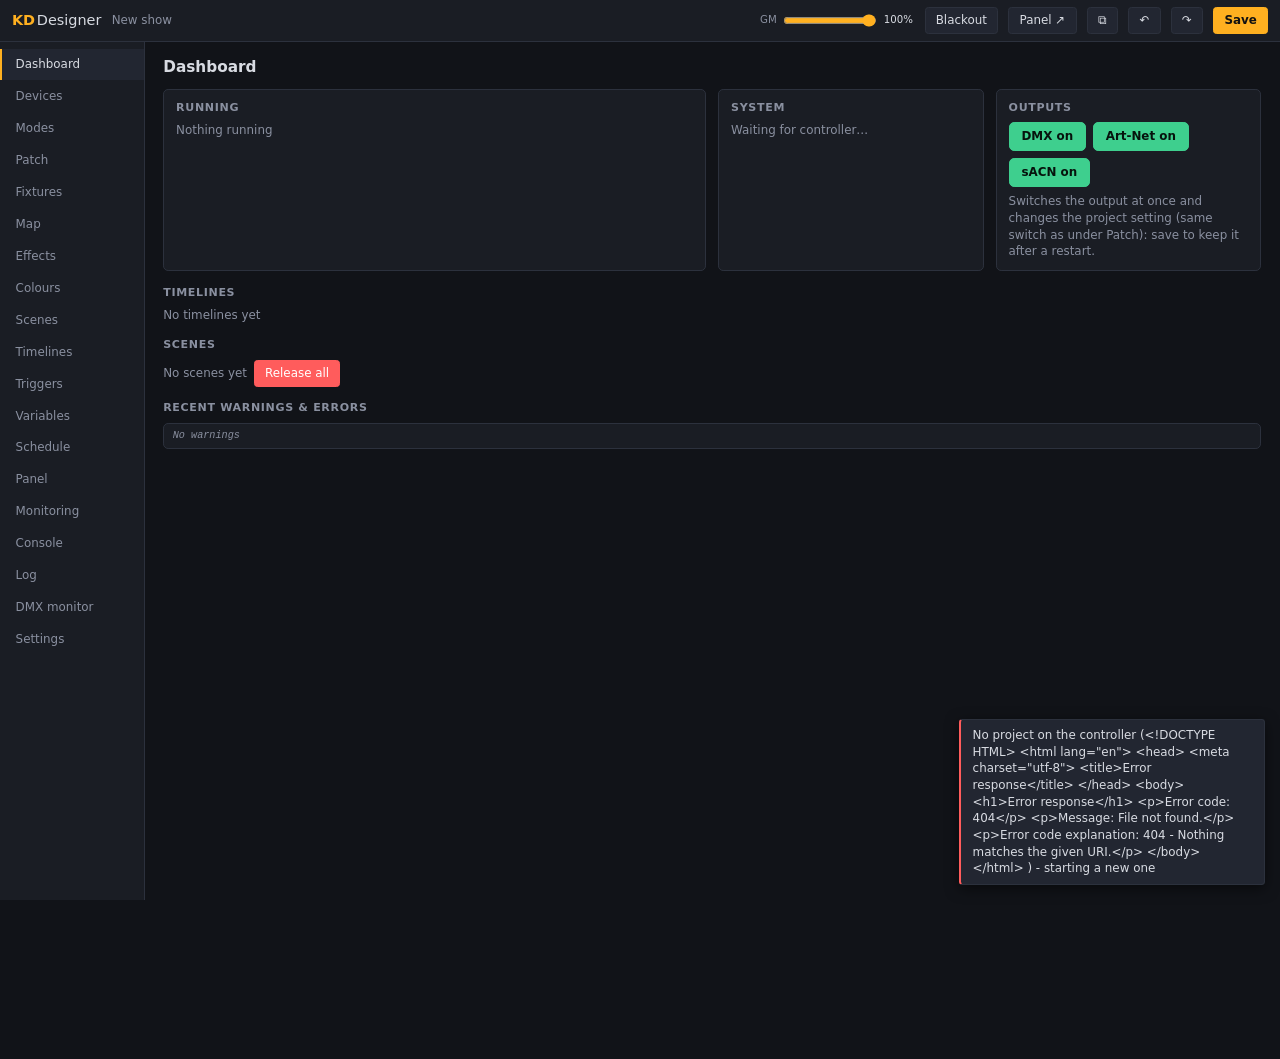
==== commit e1a1cb78: "start of v0.3" ====
--- a/data/www/index.html
+++ b/data/www/index.html
@@ -31,6 +31,7 @@
   <button data-view="fixtures">Fixtures</button>
   <button data-view="map">Map</button>
   <button data-view="effects">Effects</button>
+  <button data-view="colors">Colours</button>
   <button data-view="scenes">Scenes</button>
   <button data-view="timelines">Timelines</button>
   <button data-view="triggers">Triggers</button>
@@ -53,6 +54,7 @@
 <script src="app-core.js"></script>
 <script src="app-grammar.js"></script>
 <script src="app-rig.js"></script>
+<script src="app-colors.js"></script>
 <script src="app-library.js"></script>
 <script src="app-show.js"></script>
 <script src="app-triggers.js"></script>
--- a/data/www/style.css
+++ b/data/www/style.css
@@ -126,7 +126,7 @@
 .badge { background: var(--err); color: #fff; border-radius: 8px; font-size: 11px; padding: 0 6px; }
 .badge:empty { display: none; }
 
-main { overflow: auto; padding: 18px 22px; }
+main { overflow: auto; padding: 18px 22px; overflow-anchor: none; }   /* render() restores the scroll itself; the browser's anchoring on top moved the page */
 .grid { display: grid; gap: 14px; grid-template-columns: repeat(auto-fill, minmax(260px, 1fr)); }
 .card { background: var(--panel); border: 1px solid var(--border); border-radius: 6px; padding: 12px 14px; }
 .row { display: flex; gap: 8px; align-items: center; flex-wrap: wrap; }
@@ -273,6 +273,10 @@
 /* map (floor plan with fixtures) */
 .map-tools { margin: 8px 0; gap: 8px; }
 .map-wrap { max-width: 100%; }
+.map-wrap.zoomed { overflow: auto; }   /* zoomed in (attachMapZoom): the map scrolls inside its box */
+.map-wrap.zoomed .map-resize { display: none; }   /* the size bar works at "fit" */
+.map-wrap.zoomed .mini-map { max-width: none; }
+.map-zoom-pct:empty { display: none; }
 .map-canvas, .mini-map { position: relative; width: 100%; border: 1px solid var(--border); border-radius: 6px; overflow: hidden; user-select: none; touch-action: none;
   background-color: var(--deep); background-image: linear-gradient(var(--grid) 1px, transparent 1px), linear-gradient(90deg, var(--grid) 1px, transparent 1px);
   background-size: 2.5% 4%, 2.5% 4%; }
@@ -309,6 +313,12 @@
 .sc-key.out { border-style: dashed; opacity: .4; margin-left: 8px; }
 .mfx .lbl { margin-top: 2px; font-size: 10px; white-space: nowrap; color: var(--text); text-shadow: 0 0 3px #000, 0 0 2px #000; pointer-events: none; }
 .mfx.sel .dot { border-color: var(--accent); outline: 2px solid color-mix(in srgb, var(--accent) 45%, transparent); outline-offset: 2px; }
+/* Selected wins over "not in the scene": full strength, orange ring and name, so a fixture
+   you picked but haven't set yet is still clearly picked (only the dashed edge says "not in it"). */
+.mfx.out.sel .dot, .sc-chip.out.sel .dot { opacity: 1; filter: none; }
+.mfx.sel .lbl, .mfx.out.sel .lbl { opacity: 1; color: var(--accent); font-weight: 600; }
+.sc-map .mfx.sel .dot { box-shadow: 0 0 0 5px color-mix(in srgb, var(--accent) 25%, transparent); }
+.sc-chip.out.sel { color: var(--text); }
 .mini-map .mfx { cursor: pointer; }
 .mini-map .mfx:not(.sel) { opacity: .55; }
 .map-canvas .band, .mini-map .band { position: absolute; border: 1px dashed var(--accent); background: color-mix(in srgb, var(--accent) 12%, transparent); pointer-events: none; z-index: 2; }
@@ -332,7 +342,7 @@
 .cmd, .cmd-like { font-family: var(--mono); width: 100%; }
 
 /* trigger list */
-.trig-list { max-height: calc(var(--main-h, 100 * var(--vh)) - 200px); overflow-y: auto; }
+.trig-list { max-height: calc(var(--main-h, 100 * var(--vh)) - 200px); overflow-y: auto; overflow-anchor: none; }
 .list .item.sep { font-weight: 600; font-size: 12px; letter-spacing: .04em; color: var(--muted); background: var(--bg); padding: 10px 12px 4px; border-bottom: 2px solid var(--tc, var(--border)); }
 /* main section = big heading; sub section = smaller, indented with its triggers */
 .list .item.sep.main { font-size: 13.5px; font-weight: 700; padding: 12px 12px 4px; border-bottom-width: 3px; }
@@ -562,6 +572,22 @@
 .cw-lbl { display: flex; flex-direction: column; font-size: 11px; }
 .cw-pal { display: flex; flex-wrap: wrap; gap: 4px; }
 .cw-pal .swatch { width: 18px; height: 18px; }
+.cw-pal .cw-theme { font-size: 11px; padding: 1px 4px; height: 20px; max-width: 120px; }
+.fx-pal { margin-left: 6px; }
+/* Colours page (app-colors.js): themes in the list, the bar and the swatches of one theme */
+.theme-strip { display: inline-flex; gap: 1px; margin-left: auto; flex: none; }
+.theme-strip i { width: 8px; height: 14px; border-radius: 2px; }
+.theme-strip b { font-size: 10px; color: var(--muted); align-self: center; }
+.theme-bar { display: flex; height: 34px; border-radius: 6px; overflow: hidden; border: 1px solid var(--border); margin: 10px 0; }
+.theme-bar i { flex: 1; }
+.theme-sws { display: flex; flex-wrap: wrap; gap: 8px; align-items: flex-start; }
+.theme-sw { display: flex; flex-direction: column; align-items: center; gap: 3px; padding: 6px; border-radius: 6px; border: 1px solid transparent; font-size: 11px; cursor: pointer; }
+.theme-sw:hover { background: var(--panel2); }
+.theme-sw.on { border-color: var(--accent); background: var(--panel2); }
+.theme-swc { width: 44px; height: 44px; border-radius: 8px; border: 1px solid var(--border); }
+.theme-swb { display: flex; gap: 0; }
+.theme-swb .btn { padding: 0 4px; min-width: 0; font-size: 10px; }
+.tag.ok { color: var(--ok); }
 .cw-mode button { padding: 2px 7px; font-size: 11px; }
 .cw-mix { gap: 6px; font-size: 12px; padding: 0 2px; cursor: pointer; }
 /* R G B / H S V sliders: the track is a gradient of the colour along it (set in attachColorWheel) */
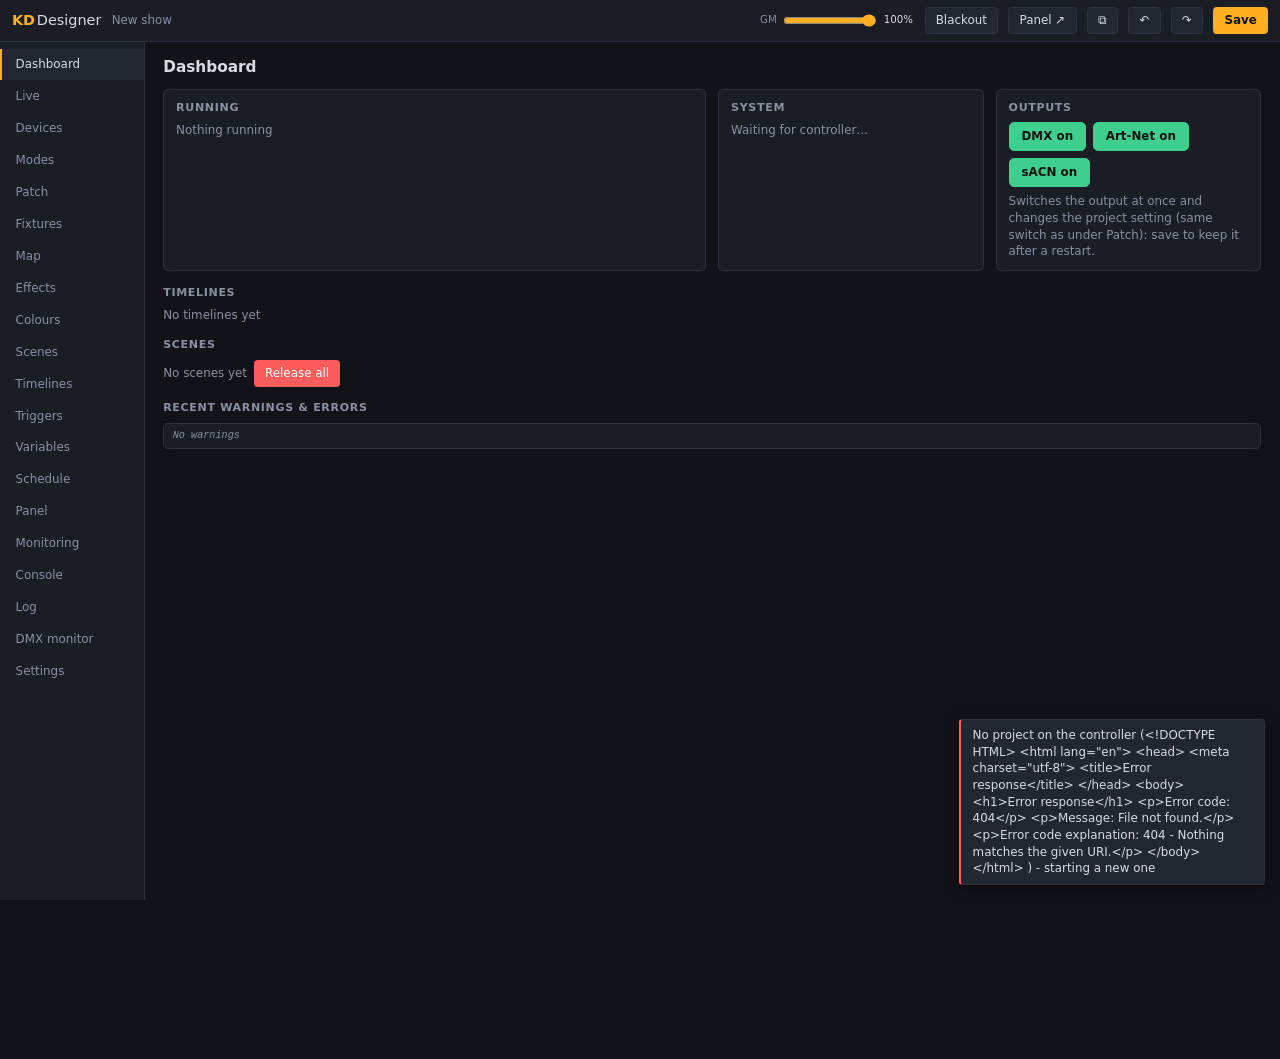
==== commit 4046e2d6: "mostly ui updates" ====
--- a/data/www/index.html
+++ b/data/www/index.html
@@ -25,6 +25,7 @@
 </header>
 <nav class="side" id="nav">
   <button data-view="dashboard">Dashboard</button>
+  <button data-view="live">Live</button>
   <button data-view="devices">Devices</button>
   <button data-view="modes">Modes</button>
   <button data-view="patch">Patch</button>
@@ -61,6 +62,7 @@
 <script src="app-trigger-tools.js"></script>
 <script src="app-system.js"></script>
 <script src="app-drivers.js"></script>
+<script src="app-live.js"></script>
 <script src="app-main.js"></script>
 </body>
 </html>
--- a/data/www/style.css
+++ b/data/www/style.css
@@ -226,6 +226,9 @@
 /* colour clip: a solid bar of its colour at its intensity; effect/scene clips: a preview */
 .blk.solid { background: var(--solid); }
 .blk .thumb { position: absolute; inset: 0; width: 100%; height: 100%; pointer-events: none; }
+/* crossfades in over the end of the clip before it (the overlap = --xf of its width): see-through
+   there, so both clips and their ramps show as an X */
+.blk.xf { -webkit-mask-image: linear-gradient(to right, rgba(0, 0, 0, .45), #000 var(--xf)); mask-image: linear-gradient(to right, rgba(0, 0, 0, .45), #000 var(--xf)); }
 /* holds until the next cue: no end edge of its own */
 .blk.hold { border-right-style: dashed; border-top-right-radius: 0; border-bottom-right-radius: 0; }
 .blk .ramp { position: absolute; top: 0; bottom: 0; left: 0; pointer-events: none; }
@@ -262,13 +265,35 @@
 .tcue.bad { --tc: var(--err); }
 .cue-ed { margin-top: 12px; padding: 10px; border: 1px solid var(--border); border-radius: 6px; background: var(--panel); }
 .cue-ed .form { margin-top: 8px; }
+/* Effect cue: the sliders on the left, the preview map to their right (under them when narrow). */
+.cue-body { display: flex; flex-wrap: wrap; gap: 12px 20px; align-items: flex-start; }
+.cue-body > .form { flex: 1 1 420px; min-width: 0; }
+.cue-prev { flex: 1 1 360px; min-width: 0; margin-top: 8px; }
+.cue-prev-head { margin-bottom: 6px; }
 .cue-ed .swatch { width: 18px; height: 18px; }
 .seg { display: inline-flex; border: 1px solid var(--border); border-radius: 5px; overflow: hidden; }
 .seg button { background: var(--panel2); color: var(--muted); border: 0; padding: 4px 10px; cursor: pointer; font: inherit; font-size: 12px; }
 .seg button.on { background: var(--blue); color: #fff; }
 .cue-list tr[data-cuerow] { cursor: pointer; }
 .cue-list tr.sel td { background: color-mix(in srgb, var(--accent) 12%, transparent); }
-.track-fx { margin-top: 10px; padding: 10px; border: 1px solid color-mix(in srgb, var(--accent) 50%, var(--border)); border-radius: 6px; display: flex; flex-direction: column; gap: 8px; }
+.track-fx { margin-top: 10px; padding: 10px; border: 1px solid color-mix(in srgb, var(--accent) 50%, var(--border)); border-radius: 6px; display: flex; flex-direction: column; gap: 8px; background: var(--panel); }
+.track-fx .map-tools, .track-fx .sc-legend, .track-fx .sc-groups, .track-fx .sc-chips { margin: 0; }
+/* What is in the track: removable chips in effect order, drag to reorder. */
+.tk-in { display: flex; flex-wrap: wrap; gap: 6px; align-items: center; min-height: 30px; padding: 6px; border: 1px dashed var(--border); border-radius: 6px; max-height: 160px; overflow: auto; }
+.tk-chip { display: inline-flex; align-items: center; gap: 6px; padding: 2px 4px 2px 3px; border-radius: 16px; border: 1px solid color-mix(in srgb, var(--ok) 55%, var(--border)); background: var(--panel2); font-size: 12px; cursor: grab; user-select: none; }
+.tk-chip .dot { width: 20px; height: 20px; box-sizing: border-box; border-radius: 50%; border: 2px solid var(--dot-edge); background: var(--dot-bg); color: var(--dot-fg); display: inline-flex; align-items: center; justify-content: center; }
+.tk-chip .dot svg { width: 13px; height: 13px; }
+.tk-chip.grp { cursor: default; padding-left: 10px; border-color: color-mix(in srgb, var(--accent) 55%, var(--border)); }
+.tk-chip.grp b { color: var(--accent); }
+.tk-chip.dragging { opacity: .4; }
+.tk-chip .x { border: 0; background: none; color: var(--muted); cursor: pointer; padding: 0 4px; font-size: 11px; border-radius: 50%; }
+.tk-chip .x:hover { color: var(--text); background: color-mix(in srgb, var(--err) 35%, transparent); }
+.tk-list { max-height: 260px; overflow: auto; }
+.track-fx .sc-chip.via { opacity: .6; cursor: default; }
+.track-fx .nohit { display: none; }
+.track-fx .mfx.nohit { display: block; opacity: .12 !important; }
+.tk-map .mfx .dot { position: relative; }
+.tk-map .mfx.in .dot::after { content: ''; position: absolute; top: -5px; right: -5px; width: 9px; height: 9px; border-radius: 50%; background: var(--ok); border: 1.5px solid var(--deep); pointer-events: none; }
 
 /* map (floor plan with fixtures) */
 .map-tools { margin: 8px 0; gap: 8px; }
@@ -391,6 +416,16 @@
 .fl-node text { fill: var(--text); pointer-events: none; }
 .fl-node .fl-id, .fl-node .fl-type { fill: var(--muted); font-size: 11px; }
 .fl-node.tl rect { fill: color-mix(in srgb, var(--blue) 14%, var(--panel2)); stroke: color-mix(in srgb, var(--blue) 55%, transparent); }
+/* a timeline that is playing (flowTimelines): green edge that breathes, a position bar along the bottom */
+.fl-node.tl rect.fl-tlbar { fill: var(--ok); stroke: none; transition: none; }
+.fl-node.tl.playing > rect:first-of-type, .fl-node.tl.releasing > rect:first-of-type { stroke: var(--ok); stroke-width: 2; fill: color-mix(in srgb, var(--ok) 16%, var(--panel2)); animation: flTlPlay 1.6s ease-in-out infinite; }
+.fl-node.tl.releasing > rect:first-of-type { stroke-dasharray: 5 3; }
+.fl-node.tl.paused > rect:first-of-type, .fl-node.tl.holding > rect:first-of-type { stroke: var(--warn); stroke-width: 2; }
+.fl-node.tl.paused rect.fl-tlbar, .fl-node.tl.holding rect.fl-tlbar { fill: var(--warn); }
+.fl-node.tl .fl-tlico { fill: var(--muted); }
+.fl-node.tl.playing .fl-tlico, .fl-node.tl.releasing .fl-tlico { fill: var(--ok); }
+.fl-node.tl.paused .fl-tlico, .fl-node.tl.holding .fl-tlico { fill: var(--warn); }
+@keyframes flTlPlay { 50% { fill: color-mix(in srgb, var(--ok) 30%, var(--panel2)); } }
 .fl-node polygon { fill: color-mix(in srgb, var(--warn) 12%, var(--panel2)); stroke: color-mix(in srgb, var(--warn) 55%, transparent); transition: fill 1.2s, stroke 1.2s; }
 .fl-node.if text { font-size: 11px; }
 .fl-node.src, .fl-node.fb, .fl-node.hub, .fl-node.out { cursor: default; }
@@ -519,7 +554,7 @@
 .tag.tt { font-weight: 600; letter-spacing: .02em; color: var(--ttc, var(--muted)); background: color-mix(in srgb, var(--ttc, var(--muted)) 16%, transparent); }
 .tt-startup { --ttc: #9ca3af; } .tt-time { --ttc: #3ecf8e; } .tt-interval { --ttc: #2dd4bf; }
 .tt-udp { --ttc: #4aa3ff; } .tt-osc { --ttc: #818cf8; } .tt-tcp { --ttc: #38bdf8; } .tt-http { --ttc: #a3e635; }
-.tt-input { --ttc: #ffb020; } .tt-timeline_end { --ttc: #b07cff; } .tt-mode { --ttc: #e879f9; } .tt-panel { --ttc: #3ad1e0; }
+.tt-input { --ttc: #ffb020; } .tt-timeline, .tt-timeline_end { --ttc: #b07cff; } .tt-mode { --ttc: #e879f9; } .tt-panel { --ttc: #3ad1e0; }
 .tt-dmx_change { --ttc: #ff9f43; } .tt-device { --ttc: #ff5c5c; } .tt-projector { --ttc: #ffb020; } .tt-variable { --ttc: #f472b6; } .tt-manual { --ttc: #d8dbe2; }
 .tt-if { --ttc: #ffd23f; } .tt-calendar { --ttc: #34d399; }
 
@@ -545,7 +580,7 @@
 .fx-err .ok { color: var(--ok); }
 .fx-prev.strip { display: flex; gap: 4px; margin-top: 8px; padding: 10px; border-radius: 6px; background: var(--deep); border: 1px solid var(--border); }
 .fx-prev.strip span { flex: 1; height: 34px; border-radius: 4px; background: var(--dot-bg); }
-.fx-prev.map-canvas { margin-top: 8px; }
+#fxPrev > .map-wrap { margin-top: 8px; }   /* on the box, not the map: a zoomed box is as high as the map */
 .fx-prev .fx-ovl { position: absolute; inset: 0; width: 100%; height: 100%; opacity: .6; pointer-events: none; }   /* scaled up smoothly */
 .fx-prev.grid { display: grid; gap: 3px; margin-top: 8px; padding: 10px; border-radius: 6px; background: var(--deep); border: 1px solid var(--border); max-width: 340px; }
 .fx-prev.grid span { aspect-ratio: 1; border-radius: 3px; background: var(--dot-bg); }
@@ -885,7 +920,7 @@
   background-size: calc(100% / var(--gc)) calc(100% / var(--gc)); }
 /* Where used (editors) and its window */
 .used-row { margin: 6px 0 2px; font-size: 13px; }
-details.used summary { cursor: pointer; color: var(--muted); }
+details.used summary, #rawBox summary { cursor: pointer; color: var(--muted); }
 details.used ul, .used-list { margin: 4px 0 0; padding-left: 18px; }
 details.used li, .used-list li { margin: 2px 0; }
 .used-list { padding-left: 4px; list-style: none; }
@@ -1087,3 +1122,41 @@
 .sc-note { font-size: 11px; color: var(--warn); }
 .sc-ch.off .sc-chn, .sc-ch.off input { opacity: .5; }
 .sc-ch.off .sc-note { color: var(--muted); }
+
+/* ---- Live page (app-live.js) ---- */
+.live:fullscreen { background: var(--bg); padding: 14px 18px; overflow: auto; }
+.lv-top { margin-bottom: 12px; gap: 10px; }
+.lv-grid { display: grid; grid-template-columns: minmax(0, 1fr) 360px; gap: 12px; align-items: start; }
+.narrow .lv-grid { grid-template-columns: minmax(0, 1fr); }
+.lv-side { display: flex; flex-direction: column; gap: 12px; min-width: 0; }
+.lv-side h3 { margin: 0 0 8px; }
+.lv-stage { min-width: 0; }
+.lv-head { margin-bottom: 8px; }
+.lv-info { margin-top: 6px; font-size: 12px; min-height: 1.4em; overflow: hidden; text-overflow: ellipsis; white-space: nowrap; }
+.live-map .mfx { cursor: default; }
+.lv-uni + .lv-uni { margin-top: 10px; }
+.lv-uni-h { font-size: 12px; margin-bottom: 4px; }
+.lv-tiles { display: grid; grid-template-columns: repeat(auto-fill, minmax(62px, 1fr)); gap: 6px; }
+.lv-tile { display: flex; flex-direction: column; align-items: center; gap: 3px; min-width: 0; }
+.lv-tile .dot { width: 100%; height: 30px; margin: 0; border-radius: 5px; border: 1px solid var(--border2); background: var(--dot-bg); }
+.lv-tile .lbl { font-size: 10px; color: var(--muted); max-width: 100%; overflow: hidden; text-overflow: ellipsis; white-space: nowrap; }
+.lv-pb { padding: 6px 0; border-bottom: 1px solid var(--border); }
+.lv-pb:last-child { border-bottom: 0; }
+.lv-pb .bar { margin: 4px 0; }
+.lv-btns { gap: 4px; }
+.lv-name { cursor: pointer; overflow: hidden; text-overflow: ellipsis; white-space: nowrap; min-width: 0; }
+.lv-name:hover { text-decoration: underline; }
+.lv-feed { max-height: 260px; overflow-y: auto; font-size: 12px; }
+.lv-fire { display: grid; grid-template-columns: auto minmax(0, 3fr) minmax(0, 2fr); gap: 8px; align-items: baseline; padding: 3px 6px; border-left: 3px solid var(--c); margin-bottom: 2px; border-radius: 2px; }
+.lv-fire .why { overflow: hidden; text-overflow: ellipsis; white-space: nowrap; }
+.lv-fire .t { color: var(--muted); }
+.lv-fire .fl-id { color: var(--muted); font-size: 11px; }
+.lv-fire.no .lv-name { color: var(--err); }
+.lv-fire.new { animation: lv-flash 1.2s ease-out; }
+@keyframes lv-flash { from { background: color-mix(in srgb, var(--c) 35%, transparent); } to { background: transparent; } }
+#lvWarn .lv-fire { grid-template-columns: auto minmax(0, 1fr); }
+.lv-var { padding: 2px 0; transition: background .6s; border-radius: 3px; }
+.lv-var.fresh { background: color-mix(in srgb, var(--accent) 22%, transparent); }
+.lv-devs { display: flex; flex-wrap: wrap; gap: 6px; }
+.lv-dev { font-size: 12px; padding: 2px 8px; border-radius: 10px; background: var(--panel2); cursor: pointer; white-space: nowrap; }
+.lv-dev.off { color: var(--err); }
